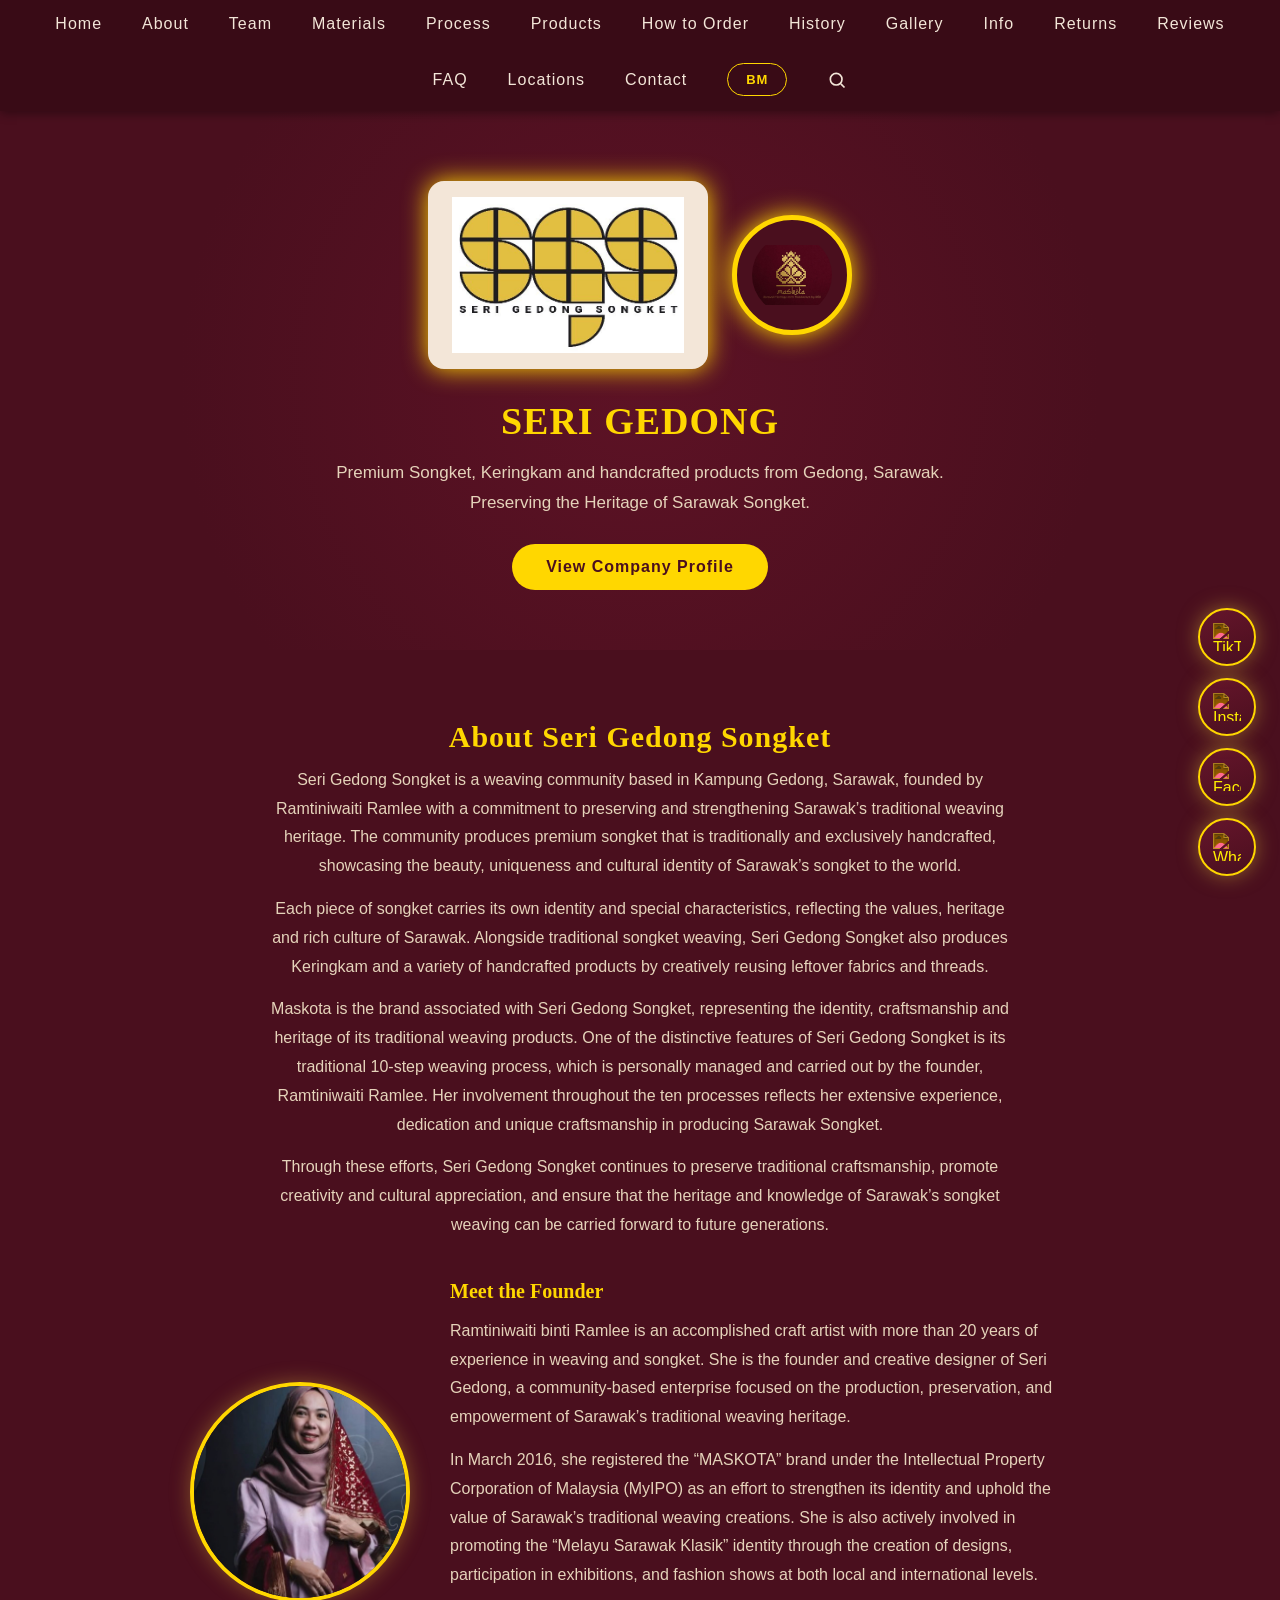
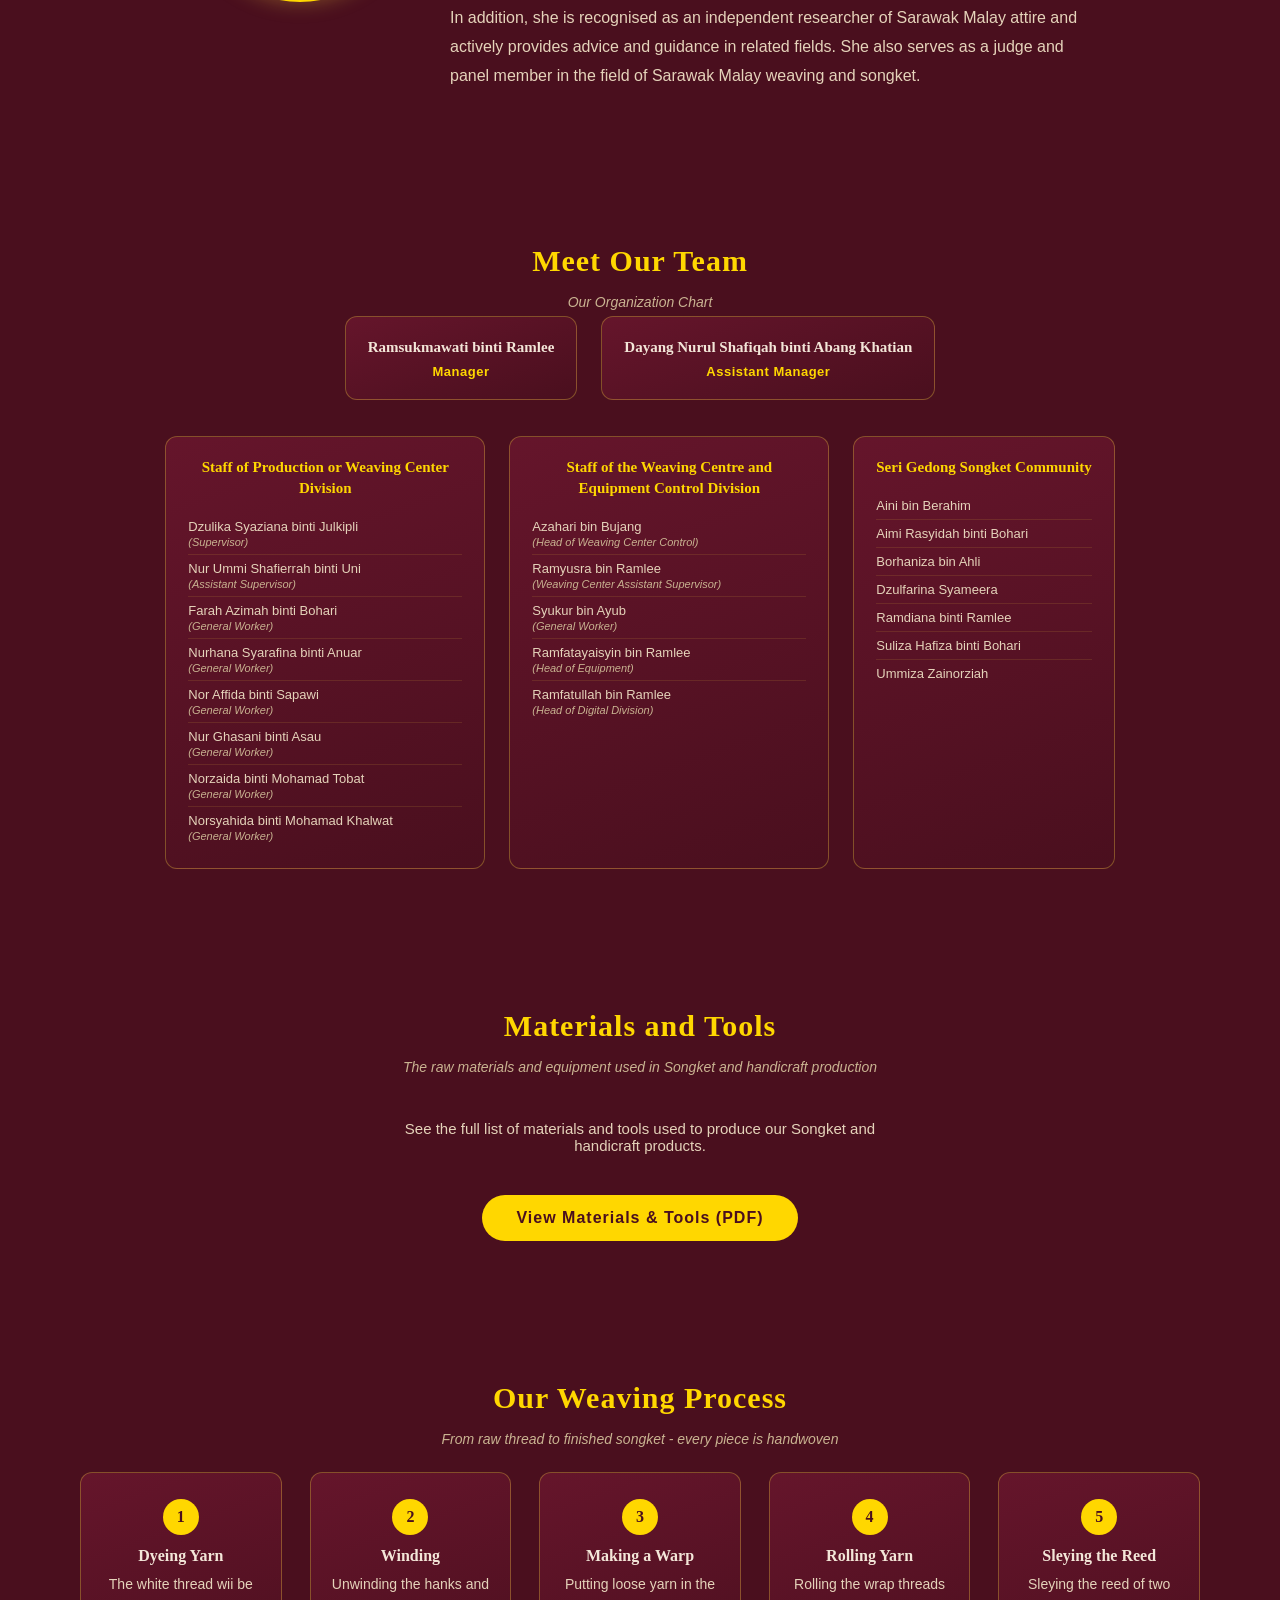
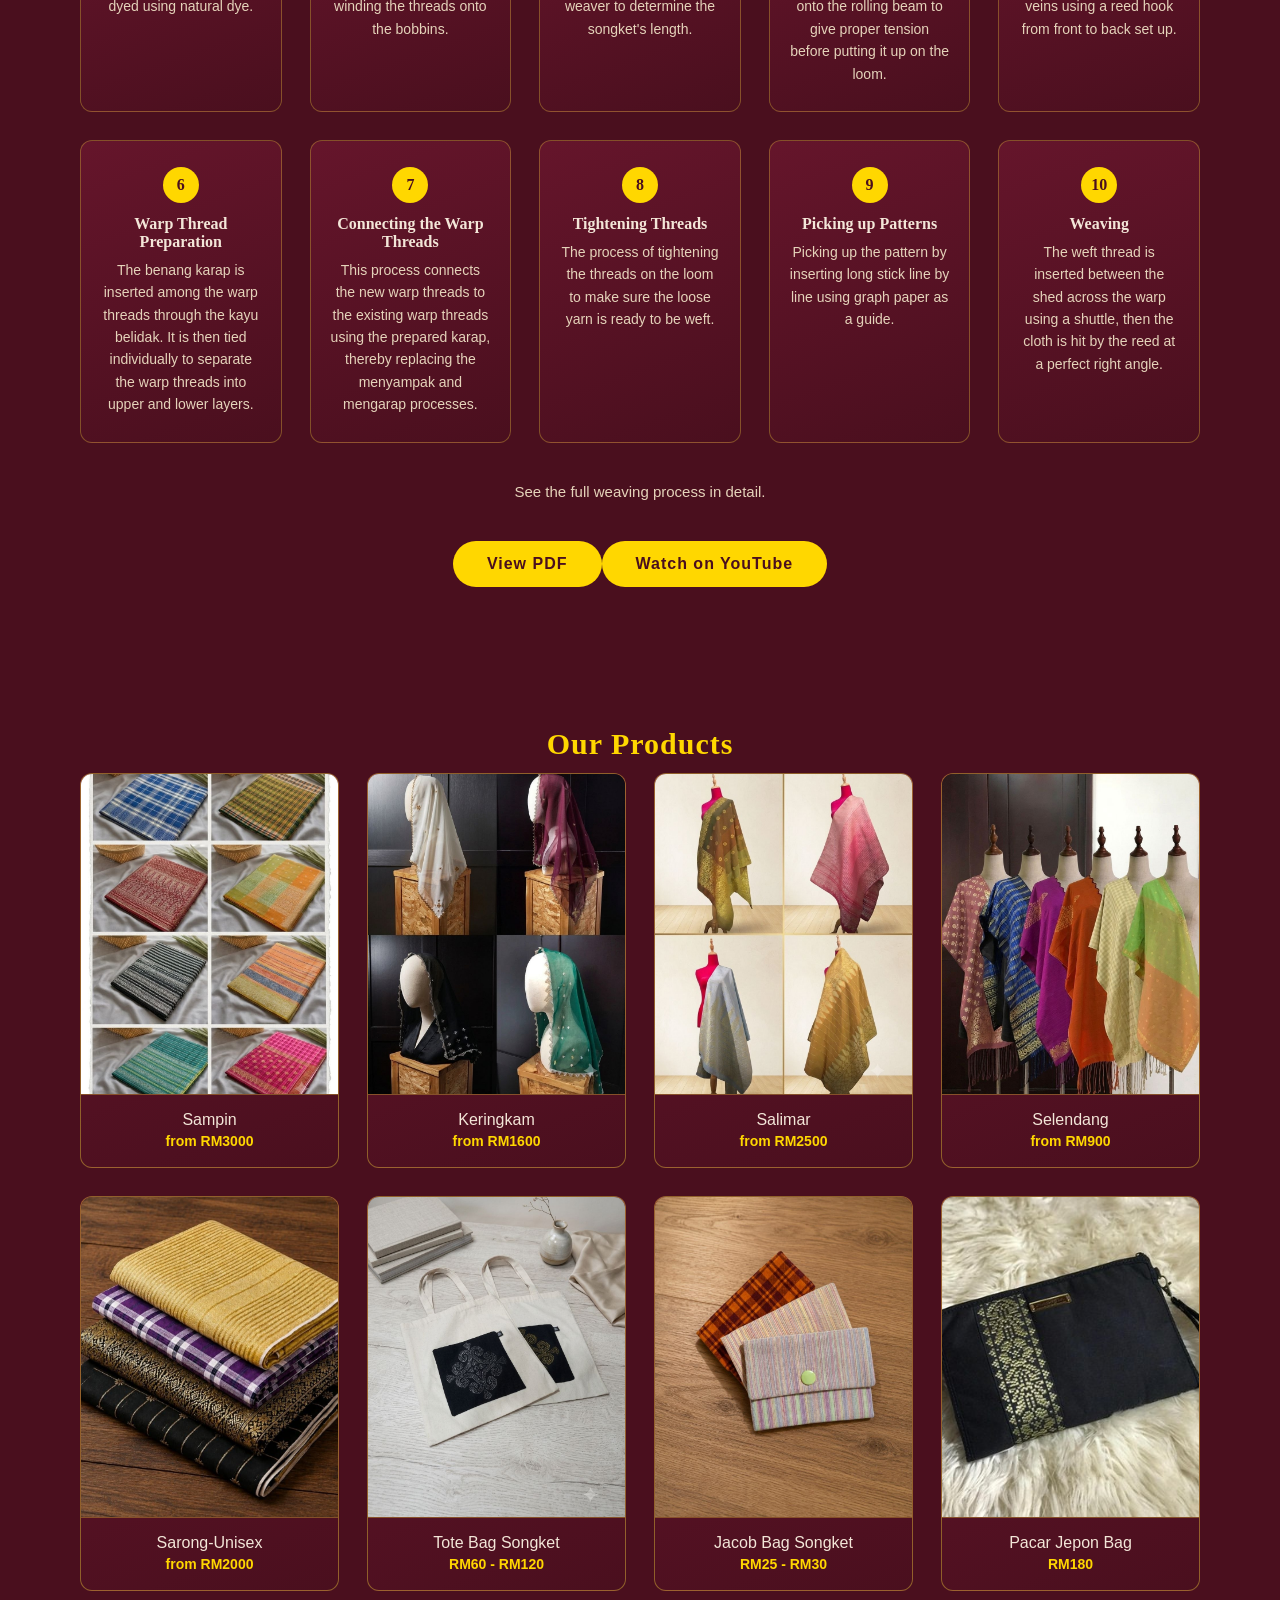
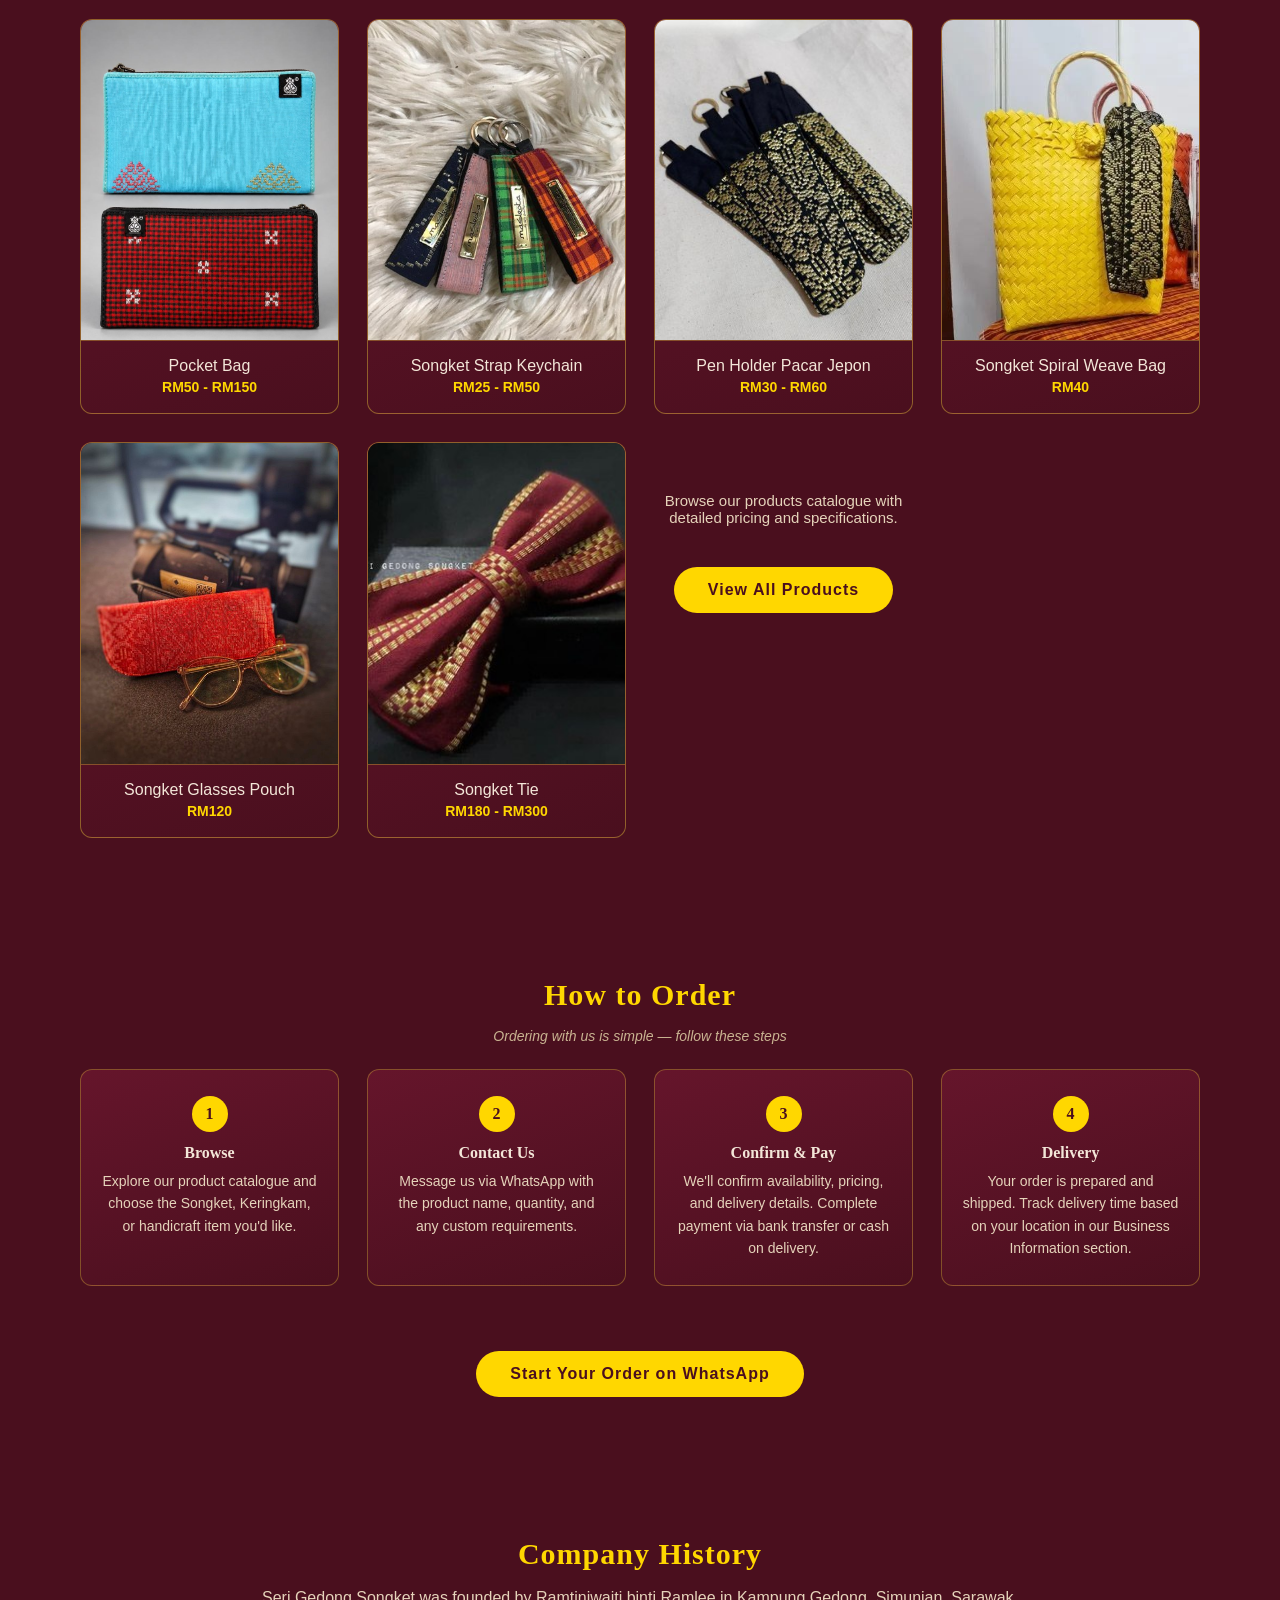
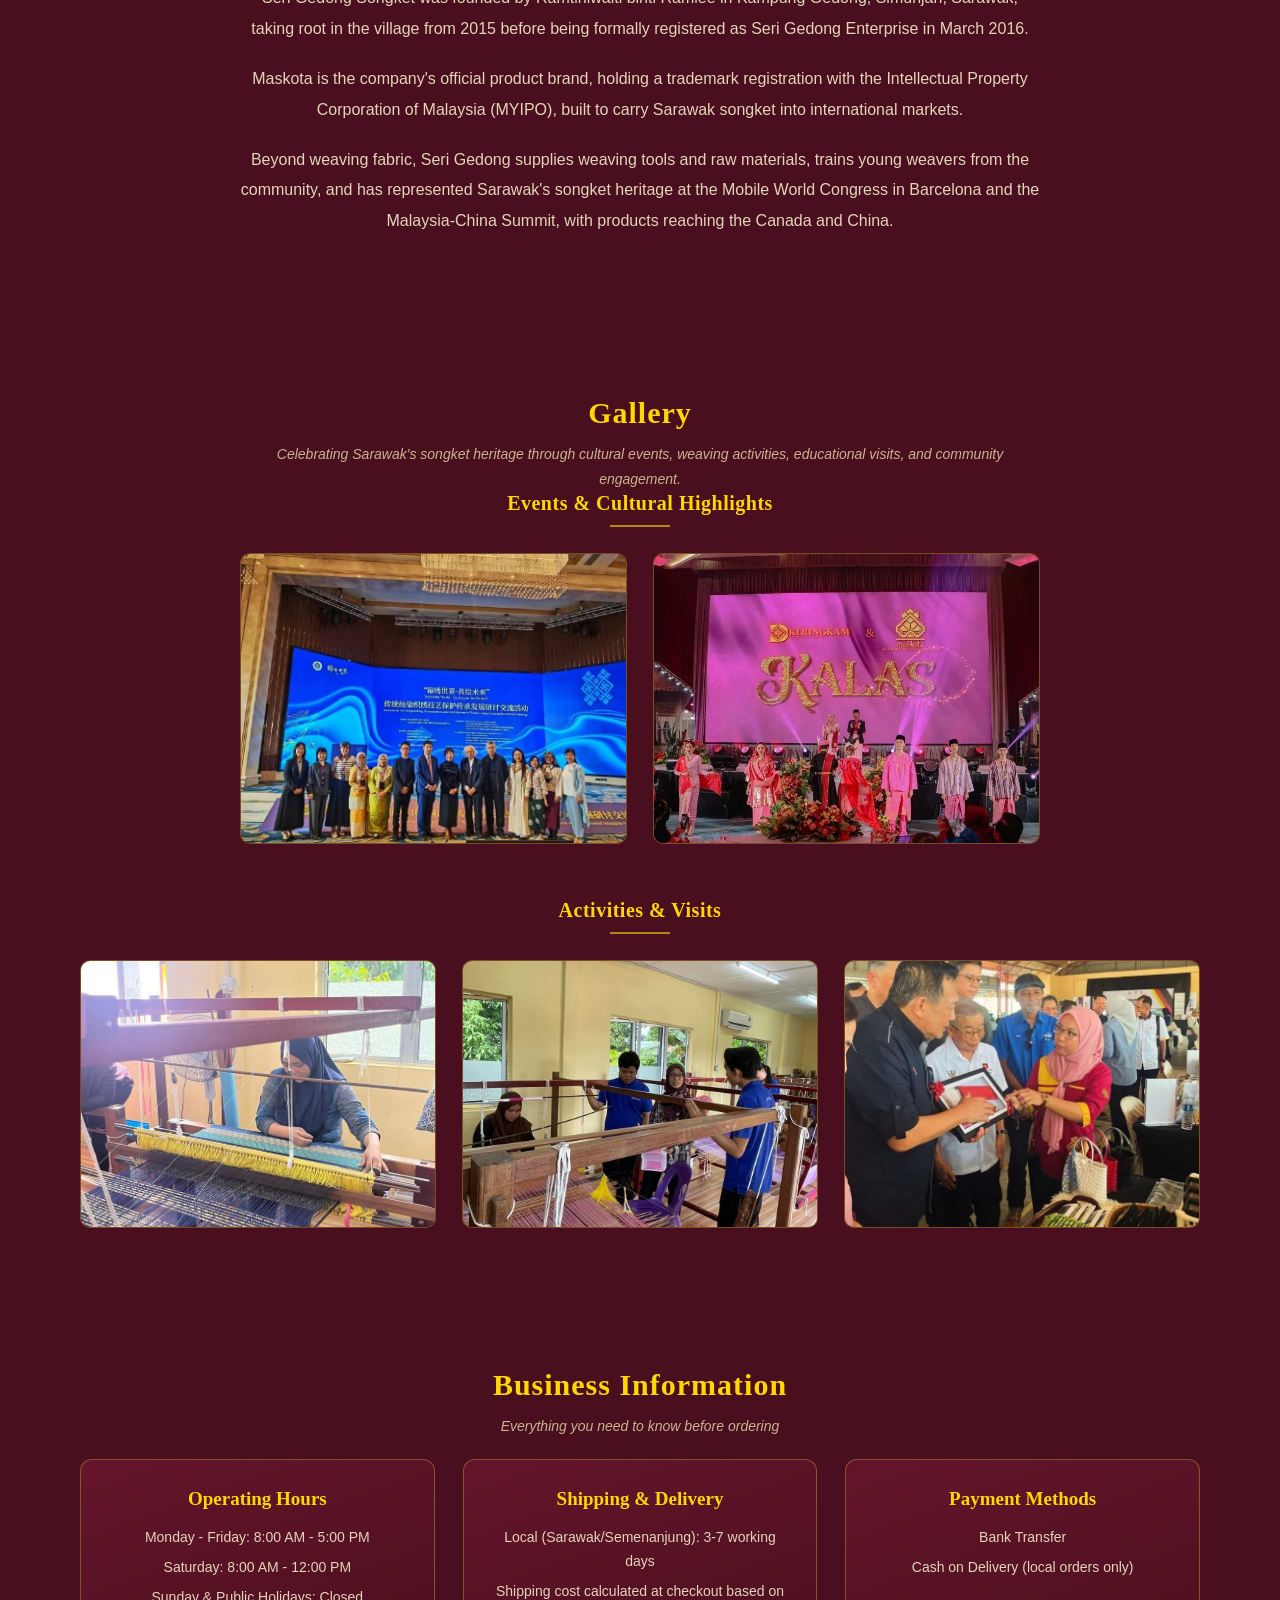
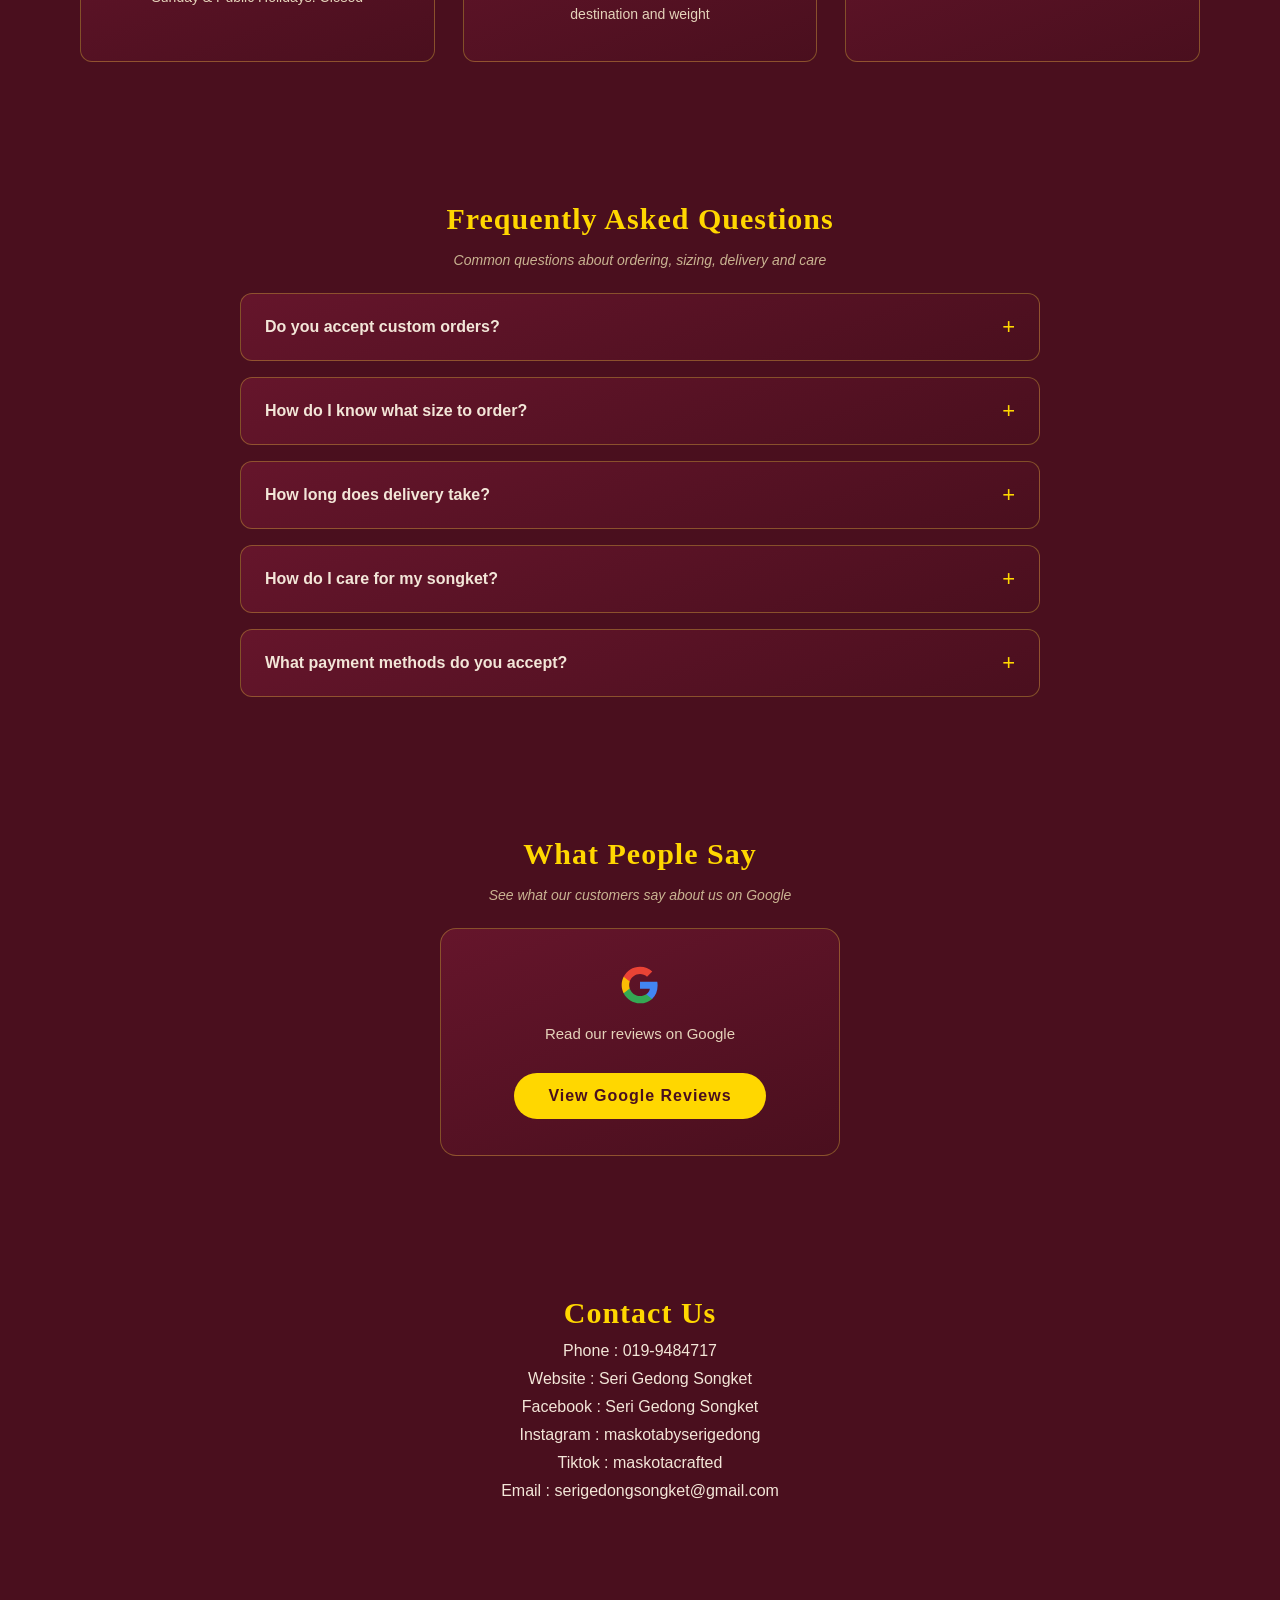
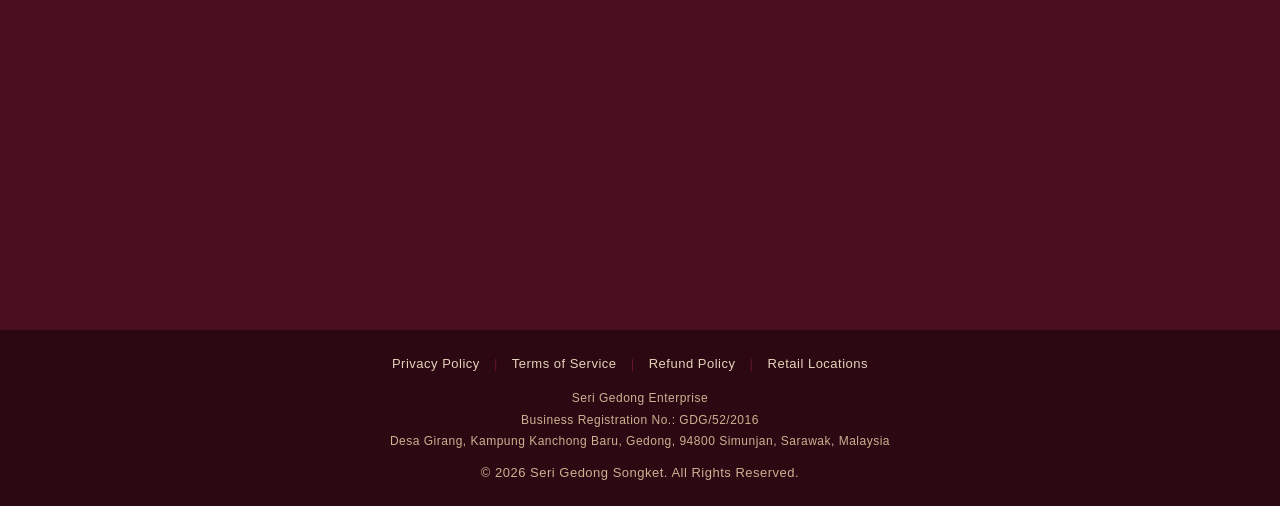
==== index.html @ a559df59 "Add files via upload" ====
<!DOCTYPE html>
<html lang="en">

<head>

     <!-- Google tag (gtag.js) -->
    <script async src="https://www.googletagmanager.com/gtag/js?id=G-VL9CVG8J4L"></script>
    <script>
        window.dataLayer = window.dataLayer || [];
        function gtag(){dataLayer.push(arguments);}
        gtag('js', new Date());

        gtag('config', 'G-VL9CVG8J4L');
    </script>

    <meta charset="UTF-8">
    <meta name="google-site-verification" content="GLkSRcqHpM80XVOqv3jq-mt1dPa5E8zROtcRRNGKAno" />
    <meta name="viewport" content="width=device-width, initial-scale=1.0">
    <title>SERI GEDONG</title>

    <meta name="description" content="SERI GEDONG - Premium handwoven Songket, Keringkam and traditional crafts from Kampung Gedong, Simunjan, Sarawak. Trademarked under Maskota, preserving Sarawak's weaving heritage since 2015.">

    <!-- Open Graph / Facebook, WhatsApp -->
    <meta property="og:type" content="website">
    <meta property="og:title" content="SERI GEDONG">
    <meta property="og:description" content="Premium handwoven Songket, Keringkam and traditional crafts from Kampung Gedong, Simunjan, Sarawak. Preserving the heritage of Sarawak Songket.">
    <meta property="og:image" content="https://YOUR-DOMAIN-HERE.com/gallery/maskota%20logo.jpg">
    <meta property="og:url" content="https://YOUR-DOMAIN-HERE.com">
    <meta property="og:site_name" content="Seri Gedong Songket">

    <!-- Twitter Card -->
    <meta name="twitter:card" content="summary_large_image">
    <meta name="twitter:title" content="SERI GEDONG">
    <meta name="twitter:description" content="Premium handwoven Songket, Keringkam and traditional crafts from Kampung Gedong, Simunjan, Sarawak.">
    <meta name="twitter:image" content="https://YOUR-DOMAIN-HERE.com/gallery/maskota%20logo.jpg">

    <link rel="icon" type="image/jpeg" href="gallery/maskota logo.jpg">

    <link rel="stylesheet" href="style.css">
</head>

<body>

    <!-- Navigation -->
    <nav>
        <button type="button" id="navToggle" class="nav-toggle" aria-label="Toggle menu">
            <span></span>
            <span></span>
            <span></span>
        </button>
        <ul id="navMenu">
            <li><a href="#home" data-en="Home" data-ms="Laman Utama">Home</a></li>
            <li><a href="#about" data-en="About" data-ms="Tentang Kami">About</a></li>
            <li><a href="#team" data-en="Team" data-ms="Pasukan">Team</a></li>
            <li><a href="#materials-tools" data-en="Materials" data-ms="Bahan">Materials</a></li>
            <li><a href="#process" data-en="Process" data-ms="Proses">Process</a></li>
            <li><a href="#products" data-en="Products" data-ms="Produk">Products</a></li>
            <li><a href="#how-to-order" data-en="How to Order" data-ms="Cara Membeli">How to Order</a></li>
            <li><a href="#history" data-en="History" data-ms="Sejarah">History</a></li>
            <li><a href="#gallery" data-en="Gallery" data-ms="Galeri">Gallery</a></li>
            <li><a href="#business-info" data-en="Info" data-ms="Maklumat">Info</a></li>
            <li><a href="refund-policy.html" data-en="Returns" data-ms="Pemulangan">Returns</a></li>
            <li><a href="#testimonials" data-en="Reviews" data-ms="Ulasan">Reviews</a></li>
            <li><a href="#faq" data-en="FAQ" data-ms="Soalan Lazim">FAQ</a></li>
            <li><a href="retail-locations.html" data-en="Locations" data-ms="Lokasi">Locations</a></li>
            <li><a href="#contact" data-en="Contact" data-ms="Hubungi">Contact</a></li>
            <li class="lang-toggle">
                <button type="button" id="langToggleBtn">BM</button>
            </li>
            <li class="nav-search">
                <input type="text" id="productSearch" class="nav-search-input" placeholder="Search products..." aria-label="Search products">
                <button type="button" id="productSearchToggle" aria-label="Toggle search">
                    <svg xmlns="http://www.w3.org/2000/svg" viewBox="0 0 24 24" width="20" height="20" fill="none" stroke="currentColor" stroke-width="2"><circle cx="11" cy="11" r="7"></circle><line x1="21" y1="21" x2="16.65" y2="16.65"></line></svg>
                </button>
            </li>
        </ul>
    </nav>

    <!-- Hero -->
    <section id="home">

        <div class="hero-logos">
            <img src="Seri Gedong Songket logo.jpg"
                 class="hero-logo-main"
                 alt="Seri Gedong Songket Logo">

            <img src="maskota logo.jpg"
                 class="hero-logo-small"
                 alt="Maskota Logo">
        </div>

        <div class="hero-text">

            <h2 data-en="SERI GEDONG" data-ms="SERI GEDONG">SERI GEDONG</h2>

            <p id="heroText"
               data-en="Premium Songket, Keringkam and handcrafted products from Gedong, Sarawak. Preserving the Heritage of Sarawak Songket."
               data-ms="Songket, Keringkam dan produk buatan tangan premium dari Gedong, Sarawak. Memelihara Warisan Songket Sarawak.">
                Premium Songket, Keringkam and handcrafted products from Gedong, Sarawak
                Preserving the Heritage of Sarawak Songket
            </p>

            <a href="https://drive.google.com/file/d/1niEn0xkgPegExD3aJ1f1DiamkbjIKv0z/view?usp=sharing" target="_blank">
            <button data-en="View Company Profile" data-ms="Lihat Profil Syarikat">View Company Profile</button>
            </a>

        </div>

    </section>

    <!-- About -->
    <section id="about">

        <h2 data-en="About Seri Gedong Songket" data-ms="Tentang Seri Gedong Songket">About Seri Gedong Songket</h2>

        <p data-en="Seri Gedong Songket is a weaving community based in Kampung Gedong, Sarawak, founded by Ramtiniwaiti Ramlee with a commitment to preserving and strengthening Sarawak’s traditional weaving heritage. The community produces premium songket that is traditionally and exclusively handcrafted, showcasing the beauty, uniqueness and cultural identity of Sarawak’s songket to the world." data-ms="Seri Gedong Songket merupakan sebuah komuniti tenunan yang berpusat di Kampung Gedong, Sarawak, yang diasaskan oleh Ramtiniwaiti Ramlee dengan komitmen untuk memelihara dan memperkukuh warisan tenunan tradisional Sarawak. Komuniti ini menghasilkan songket berkualiti tinggi yang ditenun secara tradisional dan eksklusif dengan tangan, di samping memperkenalkan keindahan, keunikan serta identiti budaya songket Sarawak kepada dunia.">
            Seri Gedong Songket is a weaving community based in Kampung Gedong, Sarawak, founded by Ramtiniwaiti Ramlee with a commitment to preserving and strengthening Sarawak’s traditional weaving heritage. The community produces premium songket that is traditionally and exclusively handcrafted, showcasing the beauty, uniqueness and cultural identity of Sarawak’s songket to the world.
        </p>

        <p data-en="Each piece of songket carries its own identity and special characteristics, reflecting the values, heritage and rich culture of Sarawak. Alongside traditional songket weaving, Seri Gedong Songket also produces Keringkam and a variety of handcrafted products by creatively reusing leftover fabrics and threads." data-ms="Setiap helaian songket mempunyai identiti dan ciri-ciri istimewa yang tersendiri, mencerminkan nilai, warisan dan kekayaan budaya Sarawak. Selain menghasilkan songket secara tradisional, Seri Gedong Songket turut menghasilkan Keringkam serta pelbagai produk kraftangan dengan menggunakan semula lebihan kain dan benang secara kreatif.">
            Each piece of songket carries its own identity and special characteristics, reflecting the values, heritage and rich culture of Sarawak. Alongside traditional songket weaving, Seri Gedong Songket also produces Keringkam and a variety of handcrafted products by creatively reusing leftover fabrics and threads.

        <p data-en="Maskota is the brand associated with Seri Gedong Songket, representing the identity, craftsmanship and heritage of its traditional weaving products. One of the distinctive features of Seri Gedong Songket is its traditional 10-step weaving process, which is personally managed and carried out by the founder, Ramtiniwaiti Ramlee. Her involvement throughout the ten processes reflects her extensive experience, dedication and unique craftsmanship in producing Sarawak Songket." data-ms="Maskota merupakan jenama yang dikaitkan dengan Seri Gedong Songket, yang melambangkan identiti, ketukangan dan warisan produk tenunan tradisionalnya. Salah satu keistimewaan Seri Gedong Songket ialah proses penghasilan songket melalui 10 langkah tradisional, yang dikendalikan dan dilakukan sendiri oleh pengasas, Ramtiniwaiti Ramlee. Penglibatan beliau dalam keseluruhan sepuluh proses tersebut mencerminkan pengalaman, dedikasi serta kemahiran unik beliau dalam menghasilkan songket Sarawak.">
            Maskota is the brand associated with Seri Gedong Songket, representing the identity, craftsmanship and heritage of its traditional weaving products. One of the distinctive features of Seri Gedong Songket is its traditional 10-step weaving process, which is personally managed and carried out by the founder, Ramtiniwaiti Ramlee. Her involvement throughout the ten processes reflects her extensive experience, dedication and unique craftsmanship in producing Sarawak Songket.

        <p data-en="Through these efforts, Seri Gedong Songket continues to preserve traditional craftsmanship, promote creativity and cultural appreciation, and ensure that the heritage and knowledge of Sarawak’s songket weaving can be carried forward to future generations." data-ms="Melalui usaha ini, Seri Gedong Songket terus memelihara seni ketukangan tradisional, menggalakkan kreativiti dan penghargaan terhadap budaya, serta memastikan warisan dan pengetahuan dalam seni tenunan songket Sarawak dapat diteruskan kepada generasi akan datang.">
            Through these efforts, Seri Gedong Songket continues to preserve traditional craftsmanship, promote creativity and cultural appreciation, and ensure that the heritage and knowledge of Sarawak’s songket weaving can be carried forward to future generations.

        <div class="about-owner">

            <img src="owner.jpg" alt="Ramtiniwaiti binti Ramlee, Founder" class="owner-photo">

            <div class="owner-bio">
                <h3 data-en="Meet the Founder" data-ms="Kenali Pengasas">Meet the Founder</h3>
                <p data-en="Ramtiniwaiti binti Ramlee is an accomplished craft artist with more than 20 years of experience in weaving and songket. She is the founder and creative designer of Seri Gedong, a community-based enterprise focused on the production, preservation, and empowerment of Sarawak’s traditional weaving heritage." data-ms="Ramtiniwaiti binti Ramlee merupakan seorang penggiat seni yang berpengalaman lebih daripada 20 tahun dalam bidang tenunan dan songket. Beliau ialah pengasas dan pereka kreatif Seri Gedong, sebuah perusahaan berasaskan komuniti yang memberi tumpuan kepada penghasilan, pemeliharaan dan pemerkasaan warisan tenunan tradisional Sarawak.">
                    Ramtiniwaiti binti Ramlee is an accomplished craft artist with more than 20 years of experience in weaving and songket. She is the founder and creative designer of Seri Gedong, a community-based enterprise focused on the production, preservation, and empowerment of Sarawak’s traditional weaving heritage.

                </p>
                <p data-en="In March 2016, she registered the “MASKOTA” brand under the Intellectual Property Corporation of Malaysia (MyIPO) as an effort to strengthen its identity and uphold the value of Sarawak’s traditional weaving creations. She is also actively involved in promoting the “Melayu Sarawak Klasik” identity through the creation of designs, participation in exhibitions, and fashion shows at both local and international levels." data-ms="Pada Mac 2016, beliau mendaftarkan jenama “MASKOTA” di bawah Perbadanan Harta Intelek Malaysia (MyIPO) sebagai usaha untuk memperkukuh identiti serta memartabatkan hasil karya tenunan tradisional Sarawak. Beliau turut aktif memperkenalkan identiti “Melayu Sarawak Klasik” melalui penghasilan rekaan, penyertaan dalam pameran serta pertunjukan fesyen di peringkat tempatan dan antarabangsa.">
                    In March 2016, she registered the “MASKOTA” brand under the Intellectual Property Corporation of Malaysia (MyIPO) as an effort to strengthen its identity and uphold the value of Sarawak’s traditional weaving creations. She is also actively involved in promoting the “Melayu Sarawak Klasik” identity through the creation of designs, participation in exhibitions, and fashion shows at both local and international levels.

                </p>
                <p data-en="In addition, she is recognised as an independent researcher of Sarawak Malay attire and actively provides advice and guidance in related fields. She also serves as a judge and panel member in the field of Sarawak Malay weaving and songket." data-ms="Selain itu, beliau dikenali sebagai pengkaji bebas busana Melayu Sarawak serta aktif memberikan khidmat nasihat dan bimbingan dalam bidang berkaitan. Beliau juga berperanan sebagai juri dan panel dalam bidang tenunan dan songket Melayu Sarawak.">
                    In addition, she is recognised as an independent researcher of Sarawak Malay attire and actively provides advice and guidance in related fields. She also serves as a judge and panel member in the field of Sarawak Malay weaving and songket.
                </p>
            </div>

        </div>

    </section>

    <!-- Team -->
    <section id="team">

        <h2 data-en="Meet Our Team" data-ms="Kenali Pasukan Kami">Meet Our Team</h2>
        <p class="section-hint" data-en="Our Organization Chart" data-ms="Carta organisasi kami">Our Organization Chart</p>

        <div class="org-chart">

            <!-- Manager & Assistant Manager -->
            <div class="org-level org-level-1">
                <div class="org-card">
                    <h3>Ramsukmawati binti Ramlee</h3>
                    <p class="org-role" data-en="Manager" data-ms="Pengurus">Manager</p>
                </div>
                <div class="org-card">
                    <h3>Dayang Nurul Shafiqah binti Abang Khatian</h3>
                    <p class="org-role" data-en="Assistant Manager" data-ms="Penolong Pengurus">Assistant Manager</p>
                </div>
            </div>

            <!-- Departments -->
            <div class="org-level org-level-2">

                <div class="org-card org-dept">
                    <h3 data-en="Staff of Production or Weaving Center Division" data-ms="Staf Bahagian Pusat Pengeluaran atau Tenunan">Staff of Production or Weaving Center Division</h3>
                    <ul class="org-staff-list">
                        <li>Dzulika Syaziana binti Julkipli <span data-en="(Supervisor)" data-ms="(Penyelia)">(Supervisor)</span></li>
                        <li>Nur Ummi Shafierrah binti Uni <span data-en="(Assistant Supervisor)" data-ms="(Penolong Penyelia)">(Assistant Supervisor)</span></li>
                        <li>Farah Azimah binti Bohari <span data-en="(General Worker)" data-ms="(Pekerja Am)">(General Worker)</span></li>
                        <li>Nurhana Syarafina binti Anuar <span data-en="(General Worker)" data-ms="(Pekerja Am)">(General Worker)</span></li>
                        <li>Nor Affida binti Sapawi <span data-en="(General Worker)" data-ms="(Pekerja Am)">(General Worker)</span></li>
                        <li>Nur Ghasani binti Asau <span data-en="(General Worker)" data-ms="(Pekerja Am)">(General Worker)</span></li>
                        <li>Norzaida binti Mohamad Tobat <span data-en="(General Worker)" data-ms="(Pekerja Am)">(General Worker)</span></li>
                        <li>Norsyahida binti Mohamad Khalwat <span data-en="(General Worker)" data-ms="(Pekerja Am)">(General Worker)</span></li>
                    </ul>
                </div>

                <div class="org-card org-dept">
                    <h3 data-en="Staff of the Weaving Centre and Equipment Control Division" data-ms="Staf Bahagian Kawalan Pusat Tenun dan Peralatan">Staff of the Weaving Centre and Equipment Control Division</h3>
                    <ul class="org-staff-list">
                        <li>Azahari bin Bujang <span data-en="(Head of Weaving Center Control)" data-ms="(Ketua Kawalan Pusat Tenun)">(Head of Weaving Center Control)</span></li>
                        <li>Ramyusra bin Ramlee <span data-en="(Weaving Center Assistant Supervisor)" data-ms="(Penolong Kawalan Pusat Tenun)">(Weaving Center Assistant Supervisor)</span></li>
                        <li>Syukur bin Ayub <span data-en="(General Worker)" data-ms="(Pekerja Am)">(General Worker)</span></li>
                        <li>Ramfatayaisyin bin Ramlee <span data-en="(Head of Equipment)" data-ms="(Ketua Peralatan)">(Head of Equipment)</span></li>
                        <li>Ramfatullah bin Ramlee <span data-en="(Head of Digital Division)" data-ms="(Ketua Bahagian Digital)">(Head of Digital Division)</span></li>
                    </ul>
                </div>

                <div class="org-card org-dept">
                    <h3 data-en="Seri Gedong Songket Community" data-ms="Komuniti Seri Gedong Songket">Seri Gedong Songket Community</h3>
                    <ul class="org-staff-list">
                        <li>Aini bin Berahim</li>
                        <li>Aimi Rasyidah binti Bohari</li>
                        <li>Borhaniza bin Ahli</li>
                        <li>Dzulfarina Syameera</li>
                        <li>Ramdiana binti Ramlee</li>
                        <li>Suliza Hafiza binti Bohari</li>
                        <li>Ummiza Zainorziah</li>
                    </ul>
                </div>

            </div>

        </div>

    </section>

    <!-- Materials & Tools -->
    <section id="materials-tools">

        <h2 data-en="Materials and Tools" data-ms="Bahan dan Peralatan">Materials and Tools</h2>
        <p class="section-hint" data-en="The raw materials and equipment used in Songket and handicraft production" data-ms="Bahan mentah dan peralatan yang digunakan dalam pengeluaran Songket dan kraf tangan">The raw materials and equipment used in Songket and handicraft production</p>

        <div class="process-cta">
            <p data-en="See the full list of materials and tools used to produce our Songket and handicraft products." data-ms="Lihat senarai penuh bahan dan peralatan yang digunakan untuk menghasilkan produk Songket dan kraf tangan kami.">See the full list of materials and tools used to produce our Songket and handicraft products.</p>
            <a href="https://drive.google.com/file/d/19LNQOosZx1pHfhPtKux7izChhNzxaxYc/view?usp=sharing" target="_blank">
                <button data-en="View Materials &amp; Tools (PDF)" data-ms="Lihat Bahan &amp; Peralatan (PDF)">View Materials &amp; Tools (PDF)</button>
            </a>
        </div>

    </section>

    <!-- Process -->
    <section id="process">

        <h2 data-en="Our Weaving Process" data-ms="Proses Tenunan Kami">Our Weaving Process</h2>
        <p class="section-hint" data-en="From raw thread to finished songket - every piece is handwoven" data-ms="Dari benang mentah hingga songket siap - setiap helai ditenun dengan tangan">From raw thread to finished songket - every piece is handwoven</p>

        <div class="process-grid">

            <div class="process-step">
                <span class="step-number">1</span>
                <h3 data-en="Dyeing Yarn" data-ms="Pewarnaan Benang">Dyeing Yarn</h3>
                <p data-en="The white thread wii be dyed using natural dye." data-ms="Pewarna semula jadi dipilih dan digunakan mengikut keperluan reka bentuk songket.">The white thread wii be dyed using natural dye.</p>
            </div>

            <div class="process-step">
                <span class="step-number">2</span>
                <h3 data-en="Winding" data-ms="Menerai">Winding</h3>
                <p data-en="Unwinding the hanks and winding the threads onto the bobbins." data-ms="Benang dilerai ke dalam peletin bagi memudahkan proses menganik seterusnya.">Unwinding the hanks and winding the threads onto the bobbins.</p>
            </div>

            <div class="process-step">
                <span class="step-number">3</span>
                <h3 data-en="Making a Warp" data-ms="Menganik">Making a Warp</h3>
                <p data-en="Putting loose yarn in the weaver to determine the songket's length." data-ms="Benang disusun satu persatu untuk menentukan panjang dan lebar kain, serta susunan warna mengikut spesifikasi pelanggan.">Putting loose yarn in the weaver to determine the songket's length.</p>
            </div>

            <div class="process-step">
                <span class="step-number">4</span>
                <h3 data-en="Rolling Yarn" data-ms="Menggulung">Rolling Yarn</h3>
                <p data-en="Rolling the wrap threads onto the rolling beam to give proper tension before putting it up on the loom." data-ms="Selepas proses menganik, benang disusun pada papan loseng mengikut lebar kain yang telah ditetapkan dan kemudian digulung pada papan tersebut.">Rolling the wrap threads onto the rolling beam to give proper tension before putting it up on the loom.</p>
            </div>

            <div class="process-step">
                <span class="step-number">5</span>
                <h3 data-en="Sleying the Reed" data-ms="Menyampak">Sleying the Reed</h3>
                <p data-en="Sleying the reed of two veins using a reed hook from front to back set up." data-ms="Benang dimasukkan satu persatu melalui gigi sikat, atau mata suri.">Sleying the reed of two veins using a reed hook from front to back set up.</p>
            </div>

            <div class="process-step">
                <span class="step-number">6</span>
                <h3 data-en="Warp Thread Preparation" data-ms="Mengarap">Warp Thread Preparation</h3>
                <p data-en="The benang karap is inserted among the warp threads through the kayu belidak. It is then tied individually to separate the warp threads into upper and lower layers." data-ms="Benang karap dimasukkan di antara benang loseng melalui kayu belidak. Kemudian, benang tersebut diikat satu persatu untuk membahagikan benang loseng kepada lapisan atas dan bawah.">The benang karap is inserted among the warp threads through the kayu belidak. It is then tied individually to separate the warp threads into upper and lower layers.</p>
            </div>

             <div class="process-step">
                <span class="step-number">7</span>
                <h3 data-en="Connecting the Warp Threads" data-ms="Menghubung">Connecting the Warp Threads</h3>
                <p data-en="This process connects the new warp threads to the existing warp threads using the prepared karap, thereby replacing the menyampak and mengarap processes." data-ms="Proses ini menyambungkan benang loseng baharu dengan benang loseng sedia ada menggunakan karap yang telah disediakan, sekali gus menggantikan proses menyampak dan mengarap.">This process connects the new warp threads to the existing warp threads using the prepared karap, thereby replacing the menyampak and mengarap processes.</p>
            </div>

            <div class="process-step">
                <span class="step-number">8</span>
                <h3 data-en="Tightening Threads" data-ms="Meneguh">Tightening Threads</h3>
                <p data-en="The process of tightening the threads on the loom to make sure the loose yarn is ready to be weft." data-ms="Proses menegangkan benang pada alat tenun bagi memastikan benang yang longgar bersedia untuk ditenun sebagai benang pakan.">The process of tightening the threads on the loom to make sure the loose yarn is ready to be weft.</p>
            </div>

            <div class="process-step">
                <span class="step-number">9</span>
                <h3 data-en="Picking up Patterns" data-ms="Menyongket">Picking up Patterns</h3>
                <p data-en="Picking up the pattern by inserting long stick line by line using graph paper as a guide." data-ms="Corak atau motif dihasilkan pada benang loseng berdasarkan reka bentuk motif yang ditunjukkan pada kertas graf dan corak yang telah ditetapkan.">Picking up the pattern by inserting long stick line by line using graph paper as a guide.</p>
            </div>

            <div class="process-step">
                <span class="step-number">10</span>
                <h3 data-en="Weaving" data-ms="Menenun">Weaving</h3>
                <p data-en="The weft thread is inserted between the shed across the warp using a shuttle, then the cloth is hit by the reed at a perfect right angle." data-ms="Pada peringkat akhir, benang pakan dimasukkan di antara benang loseng bahagian atas dan bawah yang tergantung pada rumah tenun. Benang kemudiannya ditenun secara sistematik sehingga menghasilkan sehelai kain yang siap.">The weft thread is inserted between the shed across the warp using a shuttle, then the cloth is hit by the reed at a perfect right angle.</p>
            </div>

        </div>

        <div class="process-cta">
            <p data-en="See the full weaving process in detail." data-ms="Lihat proses tenunan penuh secara terperinci.">See the full weaving process in detail.</p>
            <a href="https://drive.google.com/file/d/1kxzA8ZG-2BZPty1llX3kN4VAuc_CFTAe/view?usp=sharing" target="_blank">
                <button data-en="View PDF" data-ms="Lihat PDF">View PDF</button>
            <a href="https://youtu.be/ydqrUA-oO4w?si=eV9ct7MGX4PtTBW7" target="_blank">
                <button data-en="Watch on YouTube" data-ms="Tonton di YouTube">Watch on YouTube</button>
            </a>
        </div>

    </section>      <!-- closes #process -->

    <!-- Products -->
    <section id="products">

        <h2 data-en="Our Products" data-ms="Produk Kami">Our Products</h2>

        <div class="product-grid" id="productGrid">

            <div class="card"
                 data-name="Sampin"
                 data-images="Sampin.jpg">
                <img src="Sampin.jpg" alt="Sampin">
                <h3>Sampin</h3>
                <p class="price" data-en="from RM3000" data-ms="bermula dari RM3000">from RM3000</p>
            </div>

            <div class="card"
                 data-name="Keringkam"
                 data-images="Keringkam.jpg">
                <img src="Keringkam.jpg" alt="Keringkam">
                <h3>Keringkam</h3>
                <p class="price" data-en="from RM1600" data-ms="bermula dari RM1600">from RM1600</P>
            </div>

            <div class="card"
                 data-name="Salimar"
                 data-images="Salimar.jpg">
                <img src="Salimar.jpg" alt="Salimar">
                <h3>Salimar</h3>
                <p class="price" data-en="from RM2500" data-ms="bermula dari RM2500">from RM2500</P>
            </div>
            
            <div class="card"
                 data-name="Selendang"
                 data-images="Selendang.jpg">
                <img src="Selendang.jpg" alt="Selendang">
                <h3>Selendang</h3>
                <p class="price" data-en="from RM900" data-ms="bermula dari RM900">from RM900</P>
            </div>

            <div class="card"
                 data-name="Sarong"
                 data-images="Sarong-Unisex.jpg">
                <img src="Sarong-Unisex.jpg" alt="Sarong">
                <h3>Sarong-Unisex</h3>
                <p class="price" data-en="from RM2000" data-ms="bermula dari RM2000">from RM2000</p>
            </div>

            <div class="card"
                 data-name="Tote Bag Songket"
                 data-images="Tote Bag Songket.jpg">
                <img src="Tote Bag Songket.jpg" alt="Tote Bag Songket">
                <h3>Tote Bag Songket</h3>
                <p class="price">RM60 - RM120</p>
            </div>

            <div class="card"
                 data-name="Jacob Bag Songket"
                 data-images="Jacob Bag Songket.jpg">
                <img src="Jacob Bag Songket.jpg" alt="Jacob Bag Songket">
                <h3>Jacob Bag Songket</h3>
                <p class="price">RM25 - RM30</p>
            </div>

            <div class="card"
                 data-name="Pacar Jepon Bag"
                 data-images="Pacar Jepon Bag.jpg">
                <img src="Pacar Jepon Bag.jpg" alt="Pacar Jepon Bag">
                <h3>Pacar Jepon Bag</h3>
                <p class="price">RM180</p>
            </div>

            <div class="card"
                 data-name="Pocket Bag"
                 data-images="Pocket Bag.jpg">
                <img src="Pocket Bag.jpg" alt="Pocket Bag">
                <h3>Pocket Bag</h3>
                <p class="price">RM50 - RM150</p>
            </div>

            <div class="card"
                 data-name="Songket Strap Keychain"
                 data-images="Songket Strap Keychain.jpg">
                <img src="Songket Strap Keychain.jpg" alt="Songket Strap Keychain">
                <h3>Songket Strap Keychain</h3>
                <p class="price">RM25 - RM50</p>
            </div>

            <div class="card"
                 data-name="Pen Holder Pacar Jepon"
                 data-images="Pen Holder Pacar Jepon.jpg">
                <img src="Pen Holder Pacar Jepon.jpg" alt="Pen Holder Pacar Jepon">
                <h3>Pen Holder Pacar Jepon</h3>
                <p class="price">RM30 - RM60</p>
            </div>

            <div class="card"
                 data-name="Songket Spiral Weave Bag"
                 data-images="Songket Spiral Weave Bag.jpg">
                <img src="Songket Spiral Weave Bag.jpg" alt="Songket Spiral Weave Bag">
                <h3>Songket Spiral Weave Bag</h3>
                <p class="price">RM40</p>
            </div>

            <div class="card"
                 data-name="Songket Glasses Pouch"
                 data-images="Songket Glasses Pouch.jpg">
                <img src="Songket Glasses Pouch.jpg" alt="Songket Glasses Pouch">
                <h3>Songket Glasses Pouch</h3>
                <p class="price">RM120</p>
            </div>

            <div class="card"
                 data-name="Songket Tie"
                 data-images="Songket Tie.jpg">
                <img src="Songket Tie.jpg" alt="Songket Tie">
                <h3>Songket Tie</h3>
                <p class="price">RM180 - RM300</p>
            </div>

            <div class="products-cta">
            <p data-en="Browse our products catalogue with detailed pricing and specifications." data-ms="Layari katalog produk kami dengan harga dan spesifikasi terperinci.">Browse our products catalogue with detailed pricing and specifications.</p>
            <a href="https://drive.google.com/file/d/1WNWjylpnF20VfLo2tgYD-zkfQQKI5z2u/view?usp=drivesdk" target="_blank">
                <button data-en="View All Products" data-ms="Lihat Semua Produk">View All Products</button>
            </a>
        </div>

    </section>

    <!-- How to Order -->
    <section id="how-to-order">

        <h2 data-en="How to Order" data-ms="Cara Membeli">How to Order</h2>
        <p class="section-hint" data-en="Ordering with us is simple — follow these steps" data-ms="Membeli dengan kami adalah mudah — ikut langkah berikut">Ordering with us is simple — follow these steps</p>

        <div class="order-steps">

            <div class="order-step">
                <span class="order-step-number">1</span>
                <h3 data-en="Browse" data-ms="Layari">Browse</h3>
                <p data-en="Explore our product catalogue and choose the Songket, Keringkam, or handicraft item you'd like." data-ms="Terokai katalog produk kami dan pilih Songket, Keringkam, atau item kraf tangan yang anda gemari.">Explore our product catalogue and choose the Songket, Keringkam, or handicraft item you'd like.</p>
            </div>

            <div class="order-step">
                <span class="order-step-number">2</span>
                <h3 data-en="Contact Us" data-ms="Hubungi Kami">Contact Us</h3>
                <p data-en="Message us via WhatsApp with the product name, quantity, and any custom requirements." data-ms="Hantar mesej kepada kami melalui WhatsApp dengan nama produk, kuantiti, dan sebarang keperluan khas.">Message us via WhatsApp with the product name, quantity, and any custom requirements.</p>
            </div>

            <div class="order-step">
                <span class="order-step-number">3</span>
                <h3 data-en="Confirm &amp; Pay" data-ms="Sahkan &amp; Bayar">Confirm &amp; Pay</h3>
                <p data-en="We'll confirm availability, pricing, and delivery details. Complete payment via bank transfer or cash on delivery." data-ms="Kami akan mengesahkan ketersediaan, harga, dan butiran penghantaran. Lengkapkan pembayaran melalui pindahan bank atau bayaran tunai semasa penghantaran.">We'll confirm availability, pricing, and delivery details. Complete payment via bank transfer or cash on delivery.</p>
            </div>

            <div class="order-step">
                <span class="order-step-number">4</span>
                <h3 data-en="Delivery" data-ms="Penghantaran">Delivery</h3>
                <p data-en="Your order is prepared and shipped. Track delivery time based on your location in our Business Information section." data-ms="Pesanan anda disediakan dan dihantar. Semak tempoh penghantaran berdasarkan lokasi anda di bahagian Maklumat Perniagaan kami.">Your order is prepared and shipped. Track delivery time based on your location in our Business Information section.</p>
            </div>

        </div>

        <div class="process-cta">
            <a href="https://wa.me/60199484717" target="_blank">
                <button data-en="Start Your Order on WhatsApp" data-ms="Mulakan Pesanan Anda di WhatsApp">Start Your Order on WhatsApp</button>
            </a>
        </div>

    </section>

    <!-- History -->
    <section id="history">

        <h2 data-en="Company History" data-ms="Sejarah Syarikat">Company History</h2>

        <div class="history-content">
            <p data-en="Seri Gedong Songket was founded by Ramtiniwaiti binti Ramlee in Kampung Gedong, Simunjan, Sarawak, taking root in the village from 2015 before being formally registered as Seri Gedong Enterprise in March 2016." data-ms="Seri Gedong Songket diasaskan oleh Ramtiniwaiti binti Ramlee di Kampung Gedong, Simunjan, Sarawak, bermula di kampung tersebut sejak 2015 sebelum didaftarkan secara rasmi sebagai Seri Gedong Enterprise pada Mac 2016.">
                Seri Gedong Songket was founded by Ramtiniwaiti binti Ramlee in
                Kampung Gedong, Simunjan, Sarawak, taking root in the village
                from 2015 before being formally registered as Seri Gedong
                Enterprise in March 2016.
            </p>
            <p data-en="Maskota is the company's official product brand, holding a trademark registration with the Intellectual Property Corporation of Malaysia (MYIPO), built to carry Sarawak songket into international markets." data-ms="Maskota ialah jenama produk rasmi syarikat, memegang pendaftaran tanda dagangan dengan Perbadanan Harta Intelek Malaysia (MYIPO), dibina untuk membawa songket Sarawak ke pasaran antarabangsa.">
                Maskota is the company's official product brand, holding a
                trademark registration with the Intellectual Property
                Corporation of Malaysia (MYIPO), built to carry Sarawak
                songket into international markets.
            </p>
            <p data-en="Beyond weaving fabric, Seri Gedong supplies weaving tools and raw materials, trains young weavers from the community, and has represented Sarawak's songket heritage at the Mobile World Congress in Barcelona and the Malaysia-China Summit, with products reaching the Canada and China." data-ms="Selain menenun kain, Seri Gedong turut membekalkan alat dan bahan mentah tenunan, melatih penenun muda dari komuniti, dan telah mewakili warisan songket Sarawak di Mobile World Congress di Barcelona dan Sidang Kemuncak Malaysia-China, dengan produk yang sampai ke Kanada dan China.">
                Beyond weaving fabric, Seri Gedong supplies weaving tools and
                raw materials, trains young weavers from the community, and
                has represented Sarawak's songket heritage at the Mobile
                World Congress in Barcelona and the Malaysia-China Summit,
                with products reaching the Canada and China.
            </p>
        </div>

    </section>

    <!-- Gallery -->
    <section id="gallery">

        <h2 data-en="Gallery" data-ms="Galeri">Gallery</h2>
        <p class="section-hint" data-en="Celebrating Sarawak's songket heritage through cultural events, weaving activities, educational visits, and community engagement." data-ms="Meraikan warisan songket Sarawak melalui acara budaya, aktiviti tenunan, lawatan pendidikan, dan penglibatan komuniti.">Celebrating Sarawak's songket heritage through cultural events, weaving activities, educational visits, and community engagement.</p>

        <div class="gallery-category" data-category="events">
            <h3 data-en="Events &amp; Cultural Highlights" data-ms="Acara &amp; Sorotan Budaya">Events & Cultural Highlights</h3>
            <div class="gallery gallery-two">
                <figure>
                    <img src="Seminar & Fashion Show.jpg" alt="Seminar & Fashion Show">
                    <figcaption>Hainan Brocade and Embroidery World Culture Week - Seminar & Fashion Show</figcaption>
                </figure>
                <figure>
                    <img src="Nuansa Seni 2026.jpg" alt="Nuansa Seni 2026">
                    <figcaption>Nuansa Seni 2026 - Golden Threads of Borneo From Ancestral Hands To Global Eyes</figcaption>
                </figure>
            </div>
        </div>

        <div class="gallery-category" data-category="activities">
            <h3 data-en="Activities &amp; Visits" data-ms="Aktiviti &amp; Lawatan">Activities &amp; Visits</h3>
            <div class="gallery gallery-three">
                <figure>
                    <img src="Demonstrations.jpg" alt="Demonstrations">
                    <figcaption> Weaving Demonstration</figcaption>
                </figure>
                <figure>
                    <img src="Visit from UNIMAS.jpg" alt="Visit from UNIMAS">
                    <figcaption>Visit from UNIMAS</figcaption>
                </figure>
                <figure>
                    <img src="NADI Kampung Gedong Community Day.jpg" alt="NADI Kampung Gedong Community Day">
                    <figcaption>NADI Kampung Gedong Community Day</figcaption>
                </figure>
            </div>
        </div>

    </section>

    <!-- Business Info -->
    <section id="business-info">

        <h2 data-en="Business Information" data-ms="Maklumat Perniagaan">Business Information</h2>
        <p class="section-hint" data-en="Everything you need to know before ordering" data-ms="Semua yang anda perlu tahu sebelum membeli">Everything you need to know before ordering</p>

        <div class="info-grid">

            <div class="info-card">
                <h3 data-en="Operating Hours" data-ms="Waktu Operasi">Operating Hours</h3>
                <p data-en="Monday - Friday: 8:00 AM - 5:00 PM" data-ms="Isnin - Jumaat: 8:00 Pagi - 5:00 Petang">Monday - Friday: 8:00 AM - 5:00 PM</p>
                <p data-en="Saturday: 8:00 AM - 12:00 PM" data-ms="Sabtu: 8:00 Pagi - 12:00 Tengah Hari">Saturday: 8:00 AM - 12:00 PM</p>
                <p data-en="Sunday &amp; Public Holidays: Closed" data-ms="Ahad &amp; Cuti Umum: Tutup">Sunday & Public Holidays: Closed</p>
            </div>

            <div class="info-card">
                <h3 data-en="Shipping &amp; Delivery" data-ms="Penghantaran">Shipping &amp; Delivery</h3>
                <p data-en="Local (Sarawak/Semenanjung): 3-7 working days" data-ms="Tempatan (Sarawak/Semenanjung): 3-7 hari bekerja">Local (Sarawak/Semenanjung): 3-7 working days</p>
                <p data-en="Shipping cost calculated at checkout based on destination and weight" data-ms="Kos penghantaran dikira semasa pembayaran berdasarkan destinasi dan berat">Shipping cost calculated at checkout based on destination and weight</p>
            </div>

            <div class="info-card">
                <h3 data-en="Payment Methods" data-ms="Kaedah Pembayaran">Payment Methods</h3>
                <p data-en="Bank Transfer" data-ms="Pindahan Bank">Bank Transfer</p>
                <p data-en="Cash on Delivery (local orders only)" data-ms="Bayaran Tunai Semasa Penghantaran (pesanan tempatan sahaja)">Cash on Delivery (local orders only)</p>
            </div>

        </div>

    </section>

    <!-- FAQ -->
    <section id="faq">

        <h2 data-en="Frequently Asked Questions" data-ms="Soalan Lazim">Frequently Asked Questions</h2>
        <p class="section-hint" data-en="Common questions about ordering, sizing, delivery and care" data-ms="Soalan lazim tentang pembelian, saiz, penghantaran dan penjagaan">Common questions about ordering, sizing, delivery and care</p>

        <div class="faq-list">

            <details class="faq-item">
                <summary data-en="Do you accept custom orders?" data-ms="Adakah anda menerima tempahan khas?">Do you accept custom orders?</summary>
                <p data-en="Yes, we accept custom orders for colours, patterns, and sizing. Please contact us via WhatsApp or email with your requirements, and we'll confirm availability, pricing, and timeline." data-ms="Ya, kami menerima tempahan khas untuk warna, corak, dan saiz. Sila hubungi kami melalui WhatsApp atau emel dengan keperluan anda, dan kami akan mengesahkan ketersediaan, harga, dan tempoh masa.">Yes, we accept custom orders for colours, patterns, and sizing. Please contact us via WhatsApp or email with your requirements, and we'll confirm availability, pricing, and timeline.</p>
            </details>

            <details class="faq-item">
                <summary data-en="How do I know what size to order?" data-ms="Bagaimana saya tahu saiz yang perlu ditempah?">How do I know what size to order?</summary>
                <p data-en="Sampin, Sarong, and Selendang come in standard adult sizing. For a custom fit, please provide your measurements when ordering, or contact us for a sizing guide." data-ms="Sampin, Sarong, dan Selendang tersedia dalam saiz dewasa standard. Untuk saiz khas, sila berikan ukuran anda semasa membuat pesanan, atau hubungi kami untuk panduan saiz.">Sampin, Sarong, and Selendang come in standard adult sizing. For a custom fit, please provide your measurements when ordering, or contact us for a sizing guide.</p>
            </details>

            <details class="faq-item">
                <summary data-en="How long does delivery take?" data-ms="Berapa lama tempoh penghantaran?">How long does delivery take?</summary>
                <p data-en="Local (Sarawak/Malaysia) orders typically arrive within 3-7 working days." data-ms="Pesanan tempatan (Sarawak/Malaysia) biasanya tiba dalam tempoh 3-7 hari bekerja.">Local (Sarawak/Malaysia) orders typically arrive within 3-7 working days.</p>
            </details>

            <details class="faq-item">
                <summary data-en="How do I care for my songket?" data-ms="Bagaimana cara menjaga songket saya?">How do I care for my songket?</summary>
                <p data-en="Songket should be dry-cleaned only to preserve the gold/silver threads. Store folded in a cool, dry place away from direct sunlight, ideally wrapped in breathable cloth rather than plastic." data-ms="Songket hendaklah dicuci kering sahaja untuk mengekalkan benang emas/perak. Simpan dalam keadaan dilipat di tempat yang sejuk dan kering, jauh daripada cahaya matahari langsung, sebaik-baiknya dibalut dengan kain yang boleh bernafas dan bukan plastik.">Songket should be dry-cleaned only to preserve the gold/silver threads. Store folded in a cool, dry place away from direct sunlight, ideally wrapped in breathable cloth rather than plastic.</p>
            </details>

            <details class="faq-item">
                <summary data-en="What payment methods do you accept?" data-ms="Apakah kaedah pembayaran yang anda terima?">What payment methods do you accept?</summary>
                <p data-en="We accept bank transfer and cash on delivery for local orders. See our Business Information section for full details." data-ms="Kami menerima pindahan bank dan bayaran tunai semasa penghantaran untuk pesanan tempatan. Sila rujuk bahagian Maklumat Perniagaan kami untuk butiran lanjut.">We accept bank transfer and cash on delivery for local orders. See our Business Information section for full details.</p>
            </details>

        </div>

    </section>

    <!-- Testimonials -->
    <section id="testimonials">

        <h2 data-en="What People Say" data-ms="Apa Kata Pelanggan">What People Say</h2>
        <p class="section-hint" data-en="See what our customers say about us on Google" data-ms="Lihat apa kata pelanggan kami di Google">See what our customers say about us on Google</p>

        <div class="google-review-cta">
            <svg xmlns="http://www.w3.org/2000/svg" viewBox="0 0 24 24" width="40" height="40">
                <path fill="#4285F4" d="M22.56 12.25c0-.78-.07-1.53-.2-2.25H12v4.26h5.92c-.26 1.37-1.04 2.53-2.21 3.31v2.77h3.57c2.08-1.92 3.28-4.74 3.28-8.09z"/>
                <path fill="#34A853" d="M12 23c2.97 0 5.46-.98 7.28-2.66l-3.57-2.77c-.98.66-2.23 1.06-3.71 1.06-2.86 0-5.29-1.93-6.16-4.53H2.18v2.84C3.99 20.53 7.7 23 12 23z"/>
                <path fill="#FBBC05" d="M5.84 14.09c-.22-.66-.35-1.36-.35-2.09s.13-1.43.35-2.09V7.07H2.18C1.43 8.55 1 10.22 1 12s.43 3.45 1.18 4.93l2.85-2.22.81-.62z"/>
                <path fill="#EA4335" d="M12 5.38c1.62 0 3.06.56 4.21 1.64l3.15-3.15C17.45 2.09 14.97 1 12 1 7.7 1 3.99 3.47 2.18 7.07l3.66 2.84c.87-2.6 3.3-4.53 6.16-4.53z"/>
            </svg>
            <p class="google-review-text" data-en="Read our reviews on Google" data-ms="Baca ulasan kami di Google">Read our reviews on Google</p>
            <a href="https://share.google/MDZS8R3AQafcrB4GO" target="_blank">
                <button data-en="View Google Reviews" data-ms="Lihat Ulasan Google">View Google Reviews</button>
        </a>
    </div>

</section>

    <!-- Contact -->
    <section id="contact">

        <h2 data-en="Contact Us" data-ms="Hubungi Kami">Contact Us</h2>

        <div class="contact-info">
            <p><span data-en="Phone" data-ms="Telefon">Phone</span> : 019-9484717</p>
            <p><span data-en="Website" data-ms="Laman Web">Website</span> : Seri Gedong Songket</p>
            <p>Facebook : Seri Gedong Songket</p>
            <p>Instagram : maskotabyserigedong</p>
            <p>Tiktok : maskotacrafted</p>
            <p><span data-en="Email" data-ms="Emel">Email</span> : serigedongsongket@gmail.com</p>
        </div>

        <div class="map-container">
            <iframe
                src="https://www.google.com/maps?q=Seri+Gedong+Songket,+Desa+Girang,+Kampung+Kanchong+Baru,+Gedong,+94800+Simunjan,+Sarawak&output=embed"
                width="100%"
                height="350"
                style="border:0;"
                allowfullscreen=""
                loading="lazy"
                referrerpolicy="no-referrer-when-downgrade">
            </iframe>
        </div>

    </section>

    <!-- Footer -->
    <footer>
        <div class="footer-links">
            <a href="privacy-policy.html" data-en="Privacy Policy" data-ms="Dasar Privasi">Privacy Policy</a>
            <span>|</span>
            <a href="terms-of-service.html" data-en="Terms of Service" data-ms="Terma Perkhidmatan">Terms of Service</a>
            <span>|</span>
            <a href="refund-policy.html" data-en="Refund Policy" data-ms="Pemulangan">Refund Policy</a>
            <span>|<span>
            <a href="retail-locations.html" data-en="Retail Locations" data-ms="Lokasi Runcit"> Retail Locations</a>
        </div>

        <div class="footer-legal">
            <p data-en="Seri Gedong Enterprise" data-ms="Seri Gedong Enterprise">Seri Gedong Enterprise</p>
            <p data-en="Business Registration No.: GDG/52/2016" data-ms="No. Pendaftaran Perniagaan: GDG/52/2016">Business Registration No.: GDG/52/2016</p>
            <p data-en="Desa Girang, Kampung Kanchong Baru, Gedong, 94800 Simunjan, Sarawak, Malaysia" data-ms="Desa Girang, Kampung Kanchong Baru, Gedong, 94800 Simunjan, Sarawak, Malaysia">Desa Girang, Kampung Kanchong Baru, Gedong, 94800 Simunjan, Sarawak, Malaysia</p>
        </div>
        <span data-en="© 2026 Seri Gedong Songket. All Rights Reserved." data-ms="© 2026 Seri Gedong Songket. Hak Cipta Terpelihara.">© 2026 Seri Gedong Songket. All Rights Reserved.</span>
    </footer>

    <!-- Product Popup Modal -->
    <div id="productModal" class="modal">
        <div class="modal-content">
            <span class="modal-close" id="modalClose">&times;</span>
            <h3 id="modalTitle"></h3>
            <div id="modalImages" class="modal-images"></div>
        </div>
    </div>

    <!-- Floating Facebook Button -->
    <a href="https://www.facebook.com/SeriGedongSongket"
       target="_blank"
       class="facebook-float"
       aria-label="Facebook">
        <img src="https://cdn.jsdelivr.net/gh/edent/SuperTinyIcons/images/svg/facebook.svg" alt="Facebook">
    </a>

    <!-- Floating Instagram Button -->
    <a href="https://www.instagram.com/maskotabyserigedong"
       target="_blank"
       class="instagram-float"
       aria-label="Instagram">
        <img src="https://cdn.jsdelivr.net/gh/edent/SuperTinyIcons/images/svg/instagram.svg" alt="Instagram">
    </a>

    <!-- Floating TikTok Button -->
    <a href="https://www.tiktok.com/@maskotacrafted"
       target="_blank"
       class="tiktok-float"
       aria-label="TikTok">
        <img src="https://cdn.jsdelivr.net/gh/edent/SuperTinyIcons/images/svg/tiktok.svg" alt="TikTok">
    </a>

    <!-- Floating WhatsApp Button -->
    <a href="https://wa.me/60199484717"
       target="_blank"
       class="whatsapp-float"
       aria-label="Chat on WhatsApp">
        <img src="https://cdn.jsdelivr.net/gh/edent/SuperTinyIcons/images/svg/whatsapp.svg" alt="WhatsApp">
    </a>

    <script>
        window.addEventListener('load', function() {
            var filterBtns = document.querySelectorAll('.filter-btn');
            var categories = document.querySelectorAll('.gallery-category');

            filterBtns.forEach(function(btn) {
                btn.addEventListener('click', function() {
                    filterBtns.forEach(function(b) {
                        b.classList.remove('active');
                    });
                    btn.classList.add('active');

                    var filter = btn.getAttribute('data-filter');

                    categories.forEach(function(cat) {
                        if (filter === 'all' || cat.getAttribute('data-category') === filter) {
                            cat.classList.remove('gallery-hidden');
                        } else {
                            cat.classList.add('gallery-hidden');
                        }
                    });
                });
            });
        });
    </script>

    <script>
        document.addEventListener('DOMContentLoaded', function() {
            var searchToggle = document.getElementById('productSearchToggle');
            var searchInput = document.getElementById('productSearch');

            if (!searchToggle || !searchInput) {
                console.warn('Search elements not found on page.');
                return;
            }

            searchToggle.addEventListener('click', function() {
                searchInput.classList.toggle('open');
                if (searchInput.classList.contains('open')) {
                    searchInput.focus();
                }
            });

            function filterProducts() {
                var query = searchInput.value.trim().toLowerCase();
                var cards = document.querySelectorAll('#productGrid .card');

                cards.forEach(function(card) {
                    var name = (card.getAttribute('data-name') || '').toLowerCase();
                    if (name.indexOf(query) !== -1) {
                        card.classList.remove('gallery-hidden');
                    } else {
                        card.classList.add('gallery-hidden');
                    }
                });
            }

            searchInput.addEventListener('input', filterProducts);
            searchInput.addEventListener('keydown', function(e) {
                if (e.key === 'Enter') {
                    e.preventDefault();
                    filterProducts();
                    var productsSection = document.getElementById('products');
                    if (productsSection) {
                        productsSection.scrollIntoView({behavior:'smooth'});
                    }
                }
            });
        });
    </script>

    <script>
        document.addEventListener('DOMContentLoaded', function() {
            var langBtn = document.getElementById('langToggleBtn');
            if (!langBtn) return;

            var currentLang = localStorage.getItem('siteLang') || 'en';

            function applyLanguage(lang) {
                var elements = document.querySelectorAll('[data-en][data-ms]');
                elements.forEach(function(el) {
                    el.innerHTML = lang === 'ms' ? el.getAttribute('data-ms') : el.getAttribute('data-en');
                });
                langBtn.textContent = lang === 'ms' ? 'EN' : 'BM';
                localStorage.setItem('siteLang', lang);
                currentLang = lang;
            }

            langBtn.addEventListener('click', function() {
                applyLanguage(currentLang === 'ms' ? 'en' : 'ms');
            });

            applyLanguage(currentLang);
        });
    </script>

    <script>
        document.addEventListener('DOMContentLoaded', function() {
            var navToggle = document.getElementById('navToggle');
            var navMenu = document.getElementById('navMenu');

            if (!navToggle || !navMenu) return;

            navToggle.addEventListener('click', function() {
                navMenu.classList.toggle('open');
                navToggle.classList.toggle('open');
            });

            var navLinks = navMenu.querySelectorAll('a');
            navLinks.forEach(function(link) {
                link.addEventListener('click', function() {
                    navMenu.classList.remove('open');
                    navToggle.classList.remove('open');
                });
            });
        });
    </script>

    <script src="style.css"></script>
    <script src="gallery.js"></script>

</body>
</html>
---- style.css ----
/* =====================================
   SERI GEDONG 
===================================== */

*{
    margin:0;
    padding:0;
    box-sizing:border-box;
}

html{
    overflow-x: hidden;
    scroll-behavior:smooth;
}

body{
    font-family:'Poppins', Arial, Helvetica, sans-serif;
    background:#4a0f1e;
    color:#f3e6d8;
    overflow-x: hidden;
}

img{
    max-width:100%;
    height:auto;
}

h1, h2, h3{
    font-family:'Playfair Display', Georgia, serif;
}

/* NAVIGATION */

nav{
    background:#390b16;
    position:sticky;
    top:0;
    z-index:100;
    box-shadow:0 2px 10px rgba(0,0,0,0.4);
}

nav ul{
    list-style:none;
    display:flex;
    justify-content:center;
    align-items:center;
    flex-wrap:wrap;
}

nav li{
    margin:15px 20px;
}

nav a{
    color:#f3e6d8;
    text-decoration:none;
    font-size:16px;
    letter-spacing:1px;
    transition:.3s;
}

nav a:hover{
    color:gold;
}

/* HAMBURGER MENU (mobile) */

.nav-toggle{
    display:none;
    flex-direction:column;
    justify-content:center;
    gap:5px;
    width:32px;
    height:32px;
    padding:6px;
    background:transparent;
    border:none;
    cursor:pointer;
    margin:0;
}

.nav-toggle span{
    display:block;
    width:100%;
    height:2px;
    background:gold;
    border-radius:2px;
    transition:.3s;
}

.nav-toggle.open span:nth-child(1){
    transform:translateY(7px) rotate(45deg);
}

.nav-toggle.open span:nth-child(2){
    opacity:0;
}

.nav-toggle.open span:nth-child(3){
    transform:translateY(-7px) rotate(-45deg);
}

@media (max-width:900px){
    nav{
        display:flex;
        justify-content:flex-end;
        padding:10px 20px;
    }

    .nav-toggle{
        display:flex;
    }

    nav ul{
        display:none !important;
        flex-direction:column;
        align-items:stretch;
        position:absolute;
        top:100%;
        left:0;
        right:0;
        background:#390b16;
        padding:10px 0 20px;
        box-shadow:0 8px 15px rgba(0,0,0,0.4);
    }

    nav ul.open{
        display:flex !important;
    }

    nav li{
        margin:0;
        text-align:center;
    }

    nav a{
        display:block;
        padding:14px 20px;
    }

    .nav-search,
    .lang-toggle{
        justify-content:center;
        margin:14px auto !important;
    }
}

/* LANGUAGE TOGGLE */

.lang-toggle{
    margin:15px 20px;
}

#langToggleBtn{
    margin-top:0;
    padding:8px 18px;
    background:transparent;
    color:gold;
    border:1px solid gold;
    border-radius:20px;
    font-size:13px;
    font-weight:700;
    letter-spacing:1px;
    cursor:pointer;
    transition:.3s;
}

#langToggleBtn:hover{
    background:gold;
    color:#4a0f1e;
}

/* NAV SEARCH ICON */

.nav-search{
    display:flex;
    align-items:center;
    margin:15px 20px;
}

.nav-search-input{
    width:0;
    padding:0;
    border:none;
    background:transparent;
    color:#f3e6d8;
    font-size:14px;
    font-family:'Poppins', sans-serif;
    outline:none;
    opacity:0;
    transition:width .3s ease, opacity .3s ease, padding .3s ease;
}

.nav-search-input.open{
    width:160px;
    padding:6px 10px;
    opacity:1;
    background:rgba(101,21,43,0.5);
    border:1px solid rgba(212,175,55,0.5);
    border-radius:20px;
    margin-right:8px;
}

.nav-search-input::placeholder{
    color:#c9b391;
}

#productSearchToggle{
    background:transparent;
    border:none;
    color:#f3e6d8;
    cursor:pointer;
    padding:0;
    margin-top:0;
    display:flex;
    align-items:center;
    transition:color .3s;
}

#productSearchToggle:hover{
    color:gold;
}

/* DIVIDER */

.divider{
    max-width:700px;
    height:2px;
    margin:0 auto;
    background:linear-gradient(to right, transparent, gold, transparent);
    opacity:0.6;
}

/* HOME */

#home{
    display:flex;
    flex-direction:column;
    justify-content:center;
    align-items:center;
    text-align:center;
    padding:70px 20px 60px;
    background:radial-gradient(circle at center, #5d1225 0%, #4a0f1e 70%);
}

/* HERO LOGOS */

.hero-logos{
    display:flex;
    justify-content:center;
    align-items:center;
    gap:24px;
    flex-wrap:wrap;
}

.hero-logo-main{
    background:#f3e6d8;
    padding:16px 24px;
    border-radius:16px;
    box-shadow:0 0 25px gold;
    max-width:280px;
    width:100%;
    height:auto;
    animation:floatLogo 3s ease-in-out infinite;
}

.hero-logo-small{
    width:120px;
    height:120px;
    object-fit:contain;
    border-radius:50%;
    border:5px solid gold;
    background:#4a0f1e;
    padding:15px;
    box-shadow:0 0 25px gold;
    animation:floatLogo 3s ease-in-out infinite;
}

@media (max-width:600px){
    .hero-logo-main{
        max-width:220px;
    }

    .hero-logo-small{
        width:90px;
        height:90px;
    }
}

@keyframes floatLogo{
    0%   { transform:translateY(0px); }
    50%  { transform:translateY(-10px); }
    100% { transform:translateY(0px); }
}

.hero-text h2{
    margin-top:30px;
    color:gold;
    font-size:38px;
    letter-spacing:1px;
}

.hero-text p{
    margin-top:15px;
    max-width:650px;
    line-height:1.8;
    font-size:17px;
    color:#e5d3ba;
}

/* BUTTON */

button{
    margin-top:25px;
    padding:14px 34px;
    background:gold;
    color:#4a0f1e;
    border:none;
    border-radius:30px;
    font-size:16px;
    font-weight:600;
    letter-spacing:1px;
    cursor:pointer;
    transition:.3s;
}

button:hover{
    background:#f3e6d8;
    box-shadow:0 0 18px gold;
}

/* SECTION */

section{
    padding:70px 40px;
    max-width:1200px;
    margin:0 auto;
}

section h2{
    text-align:center;
    color:gold;
    font-size:30px;
    letter-spacing:1px;
    margin-bottom:12px;
}

section > p{
    max-width:750px;
    margin:0 auto 14px;
    text-align:center;
    line-height:1.8;
    font-size:16px;
    color:#e5d3ba;
}

section > p:last-of-type{
    margin-bottom:0;
}

.section-hint{
    text-align:center;
    color:#c9b391;
    font-size:14px;
    margin-bottom:30px;
    font-style:italic;

}

.section-note{
    text-align:center;
    color:#c9b391;
    font-size:12px;
    font-style:italic;
    margin-top:24px;
}

/* HISTORY */

.history-content{
    max-width:800px;
    margin:0 auto;
}

.history-content p{
    line-height:1.9;
    font-size:16px;
    color:#e5d3ba;
    margin-bottom:20px;
    text-align:center;
}

/* PRODUCT GRID */

.product-grid{
    display:grid;
    grid-template-columns:repeat(auto-fit,minmax(220px,1fr));
    gap:28px;
}

.card{
    background:linear-gradient(160deg, #65152b, #4a0f1e);
    border:1px solid rgba(212,175,55,0.5);
    border-radius:12px;
    overflow:hidden;
    text-align:center;
    transition:.35s;
    cursor:pointer;
}

.card img{
    width:100%;
    aspect-ratio:4/5;
    object-fit:cover;
    display:block;
    border-bottom:1px solid rgba(212,175,55,0.4);
}

.card h3{
    margin:16px 12px 4px;
    font-size:16px;
    color:#f3e6d8;
    font-family:'Poppins', sans-serif;
    font-weight:500;
}

.card .price{
    margin:0 0 18px;
    color:gold;
    font-size:14px;
    font-weight:600;
}

.card:hover{
    transform:translateY(-8px);
    box-shadow:0 10px 25px rgba(212,175,55,0.35);
    border-color:gold;
}

/* GALLERY FILTERS */

.gallery-filters{
    display:flex;
    justify-content:center;
    flex-wrap:wrap;
    gap:14px;
    margin-bottom:40px;
}

.filter-btn{
    background:transparent;
    color:#e5d3ba;
    border:1px solid rgba(212,175,55,0.5);
    border-radius:30px;
    padding:10px 22px;
    font-size:14px;
    font-weight:600;
    letter-spacing:0.5px;
    cursor:pointer;
    transition:.3s;
    margin-top:0;
}

.filter-btn:hover{
    border-color:gold;
    color:gold;
}

.filter-btn.active{
    background:gold;
    color:#4a0f1e;
    border-color:gold;
    box-shadow:0 0 14px rgba(212,175,55,0.5);
}

.gallery-hidden{
    display:none !important;
}

/* =====================================
   GALLERY — CATEGORIES + PREMIUM LAYOUT
===================================== */
.gallery-category{
    margin-bottom:55px;
}
.gallery-category:last-child{
    margin-bottom:0;
}

.gallery-category h3{
    color:gold;
    font-size:20px;
    text-align:center;
    letter-spacing:0.5px;
    margin-bottom:26px;
}

.gallery-category h3::after{
    content:"";
    display:block;
    width:60px;
    height:2px;
    background:gold;
    margin:10px auto 0;
    opacity:0.6;
}

/* Base gallery grid */
.gallery{
    display:grid;
    gap:26px;
}

/* 2-image layout — larger, side-by-side showcase */
.gallery-two{
    grid-template-columns:repeat(2, 1fr);
    max-width:800px;
    margin:0 auto;
}

/* 3-image layout — balanced row */
.gallery-three{
    grid-template-columns:repeat(3, 1fr);
}

@media (max-width:700px){
    .gallery-two,
    .gallery-three{
        grid-template-columns:1fr;
    }
}

.gallery figure{
    margin:0;
    position:relative;
    background:#3a0c17;
    border:1px solid rgba(212,175,55,0.4);
    border-radius:10px;
    overflow:hidden;
    cursor:pointer;
    transition:.35s;
}

.gallery figure:hover{
    transform:translateY(-6px);
    box-shadow:0 12px 26px rgba(212,175,55,0.35);
    border-color:gold;
}

.gallery img{
    width:100%;
    aspect-ratio:4/3;
    object-fit:cover;
    display:block;
    transition:transform .5s ease;
}

.gallery figure:hover img{
    transform:scale(1.06);
}

.gallery figcaption{
    position:absolute;
    bottom:0;
    left:0;
    right:0;
    background:linear-gradient(transparent, rgba(0,0,0,0.8));
    padding:32px 12px 12px;
    opacity:0;
    transition:opacity .35s ease;
    text-align:center;
    color:gold;
    font-size:14px;
    letter-spacing:0.5px;
}

.gallery figure:hover figcaption{
    opacity:1;
}

/* Gallery Lightbox */

#galleryLightbox{
    display:none;
    position:fixed;
    inset:0;
    background:rgba(20,4,9,0.94);
    z-index:1000;
    align-items:center;
    justify-content:center;
    flex-direction:column;
    padding:20px;
}
#galleryLightbox.open{
    display:flex;
}

#galleryLightboxImg{
    max-width:85vw;
    max-height:75vh;
    border-radius:10px;
    border:2px solid gold;
    box-shadow:0 0 40px rgba(212,175,55,0.4);
}

#galleryLightboxCaption{
    color:gold;
    margin-top:16px;
    font-size:15px;
    text-align:center;
    letter-spacing:0.5px;
}

#galleryLightboxClose{
    position:absolute;
    top:20px;
    right:30px;
    color:gold;
    font-size:34px;
    cursor:pointer;
    transition:.2s;
}
#galleryLightboxClose:hover{
    color:#fff;
    transform:scale(1.1);
}

/* BUSINESS INFO */

.info-grid{
    display: grid;
    grid-template-columns:repeat(auto-fit,minmax(240px,1fr));
    gap:28px;
    margin-top:20px;
}

.info-card{
    background:linear-gradient(160deg, #65152b, #4a0f1e);
    border:1px solid rgba(212,175,55,0.4);
    border-radius:12px;
    padding:28px 24px;
    text-align:center;
    transition:.3s;
}

.info-card:hover{
    transform:translateY(-6px);
    border-color:gold;
    box-shadow:0 10px 22px rgba(212,175,55,0.3);
}

.info-card h3{
    color:gold;
    font-size:19px;
    margin-bottom:16px;
}

.info-card p{
    color:#e5d3ba;
    font-size:14px;
    line-height:1.7;
    margin-bottom:6px;
}

.info-card .info-note{
    color:#c9b391;
    font-size:12px;
    font-style:italic;
    margin-top:12px;
}

/* REFUND POLICY */

.policy-content{
    max-width:800px;
    margin:20px auto 0;
    display:flex;
    flex-direction:column;
    gap:20px;
}

.policy-item{
    background:linear-gradient(160deg, #65152b, #4a0f1e);
    border:1px solid rgba(212,175,55,0.4);
    border-radius:12px;
    padding:22px 24px;
    transition:.3s;
}

.policy-item:hover{
    border-color:gold;
}

.policy-item h3{
    color:gold;
    font-size:16px;
    margin-bottom:8px;
}

.policy-item p{
    color:#e5d3ba;
    font-size:14px;
    line-height:1.7;
}

/* FAQ */

.faq-list{
    max-width:800px;
    margin:20px auto 0;
    display:flex;
    flex-direction:column;
    gap:16px;
}

.faq-item{
    background:linear-gradient(160deg, #65152b, #4a0f1e);
    border:1px solid rgba(212,175,55,0.4);
    border-radius:12px;
    padding:20px 24px;
    transition:.3s;
}

.faq-item:hover{
    border-color:gold;
}

.faq-item summary{
    color:#f3e6d8;
    font-size:16px;
    font-weight:600;
    cursor:pointer;
    list-style:none;
    display:flex;
    justify-content:space-between;
    align-items:center;
}

.faq-item summary::-webkit-details-marker{
    display:none;
}

.faq-item summary::after{
    content:"+";
    color:gold;
    font-size:22px;
    font-weight:400;
    margin-left:16px;
    transition:.3s;
}

.faq-item[open] summary::after{
    transform:rotate(45deg);
}

.faq-item[open] summary{
    color:gold;
    margin-bottom:12px;
}

.faq-item p{
    color:#e5d3ba;
    font-size:14px;
    line-height:1.7;
}

/* CONTACT */

.contact-grid{
    display:grid;
    grid-template-columns:repeat(auto-fit,minmax(220px,1fr));
    gap:22px;
    max-width:900px;
    margin:0 auto;
}

.contact-item{
    display:flex;
    flex-direction:column;
    align-items:center;
    gap:8px;
    background:rgba(101,21,43,0.4);
    border:1px solid rgba(212,175,55,0.35);
    border-radius:12px;
    padding:22px 16px;
    transition:.3s;
}

.contact-item:hover{
    border-color:gold;
    transform:translateY(-4px);
}

.contact-item .icon{
    font-size:26px;
}

.contact-item p{
    font-size:14px;
    color:#f3e6d8;
    text-align:center;
    word-break:break-word;
}

/* CONTACT INFO LIST */

.contact-info{
    text-align:center;
    margin-top:10px;
}

.contact-info p{
    margin-bottom:10px;
    font-size:16px;
    color:e5d3ba;
}

.contact-cta
    text-align:center;
    margin-top:26px;
}

/* MAP EMBED */

.map-container{
    max-width:800px;
    margin:36px auto 0;
    border:3px solid gold;
    border-radius:15px;
    overflow:hidden;
    box-shadow:0 0 25px rgba(212,175,55,0.4);
}

.map-container iframe{
    display:block;
    width:100%;
}

/* WHATSAPP BUTTON - inline (Contact section) */

.whatsapp-btn{
    display:inline-block;
    margin-top:14px;
    padding:14px 34px;
    background:gold;
    color:#4a0f1e;
    border:none;
    border-radius:30px;
    font-size:16px;
    font-weight:600;
    letter-spacing:1px;
    text-decoration:none;
    cursor:pointer;
    transition:.3s;
}

.whatsapp-btn:hover{
    background:#f3e6d8;
    box-shadow:0 0 18px gold;
}

/* WHATSAPP FLOATING BUTTON */

.whatsapp-float{
    position:fixed;
    bottom:24px;
    right:24px;
    width:58px;
    height:58px;
    border-radius:50%;
    background:linear-gradient(160deg, #65152b, #4a0f1e);
    border:2px solid gold;
    display:flex;
    align-items:center;
    justify-content:center;
    box-shadow:0 0 20px rgba(212,175,55,0.5);
    z-index:1000;
    transition:.3s;
}

.whatsapp-float:hover{
    transform:translateY(-4px) scale(1.06);
    box-shadow:0 0 26px gold;
    border-color:#f3e6d8;
}

.whatsapp-float img{
    width:28px;
    height:28px;
    filter:invert(80%) sepia(60%) saturate(500%) hue-rotate(2deg) brightness(105%);
}

/* FACEBOOK FLOATING BUTTON */

.facebook-float{
    position:fixed;
    bottom:94px;
    right:24px;
    width:58px;
    height:58px;
    border-radius:50%;
    background:linear-gradient(160deg, #65152b, #4a0f1e);
    border:2px solid gold;
    display:flex;
    align-items:center;
    justify-content:center;
    box-shadow:0 0 20px rgba(212,175,55,0.5);
    z-index:1000;
    transition:.3s;
}

.facebook-float:hover{
    transform:translateY(-4px) scale(1.06);
    box-shadow:0 0 26px gold;
    border-color:#f3e6d8;
}

.facebook-float img{
    width:28px;
    height:28px;
    filter:invert(80%) sepia(60%) saturate(500%) hue-rotate(2deg) brightness(105%);
}

/* INSTAGRAM FLOATING BUTTON */

.instagram-float{
    position:fixed;
    bottom:164px;
    right:24px;
    width:58px;
    height:58px;
    border-radius:50%;
    background:linear-gradient(160deg, #65152b, #4a0f1e);
    border:2px solid gold;
    display:flex;
    align-items:center;
    justify-content:center;
    box-shadow:0 0 20px rgba(212,175,55,0.5);
    z-index:1000;
    transition:.3s;
}

.instagram-float:hover{
    transform:translateY(-4px) scale(1.06);
    box-shadow:0 0 26px gold;
    border-color:#f3e6d8;
}

.instagram-float img{
    width:28px;
    height:28px;
    filter:invert(80%) sepia(60%) saturate(500%) hue-rotate(2deg) brightness(105%);
}

/* TIKTOK FLOATING BUTTON */

.tiktok-float{
    position:fixed;
    bottom:234px;
    right:24px;
    width:58px;
    height:58px;
    border-radius:50%;
    background:linear-gradient(160deg, #65152b, #4a0f1e);
    border:2px solid gold;
    display:flex;
    align-items:center;
    justify-content:center;
    box-shadow:0 0 20px rgba(212,175,55,0.5);
    z-index:1000;
    transition:.3s;
}

.tiktok-float:hover{
    transform:translateY(-4px) scale(1.06);
    box-shadow:0 0 26px gold;
    border-color:#f3e6d8;
}

.tiktok-float img{
    width:28px;
    height:28px;
    filter:invert(80%) sepia(60%) saturate(500%) hue-rotate(2deg) brightness(105%);
}

/* FOOTER */

footer{
    background:#2b0812;
    text-align:center;
    padding:26px;
    font-size:13px;
    color:#c9b391;
    letter-spacing:0.5px;
}

.newsletter{
    max-width:340px;
    margin:0 auto 24px;
}

.newsletter-title{
    color:#e5d3ba;
    font-size:14px;
    margin-bottom:12px;
}

.newsletter-form{
    display:flex;
    border:1px solid rgba(212,175,55,0.5);
    border-radius:30px;
    overflow:hidden;
}

.newsletter-form input{
    flex:1;
    padding:10px 16px;
    background:transparent;
    border:none;
    color:#f3e6d8;
    font-size:14px;
    font-family:'Poppins', sans-serif;
    outline:none;
}

.newsletter-form input::placeholder{
    color:#c9b391;
}

.newsletter-form button{
    margin-top:0;
    padding:10px 20px;
    border-radius:0;
    font-size:16px;
}

.footer-links{
    margin-bottom:18px;
    font-size:13px;
}

.footer-links a{
    color:#e5d3ba;
    text-decoration:none;
    transition:.3s;
}
.footer-links a:hover{
    color:gold;
}

.footer-links span{
    color:#65152b;
    margin:0 10px;
}

.footer-legal{
    margin-bottom:14px;
}

.footer-legal p{
    font-size:12px;
    color:#c9b391;
    line-height:1.6;
    margin-bottom:2px;
}

/* PRODUCT POPUP MODAL */

.modal{
    display:none;
    position:fixed;
    inset:0;
    background:rgba(0,0,0,0.75);
    z-index:1000;
    align-items:center;
    justify-content:center;
    padding:20px;
}

.modal.open{
    display:flex;
}

.modal-content{
    background:linear-gradient(160deg, #5d1225, #3a0c17);
    border:1px solid gold;
    border-radius:14px;
    max-width:900px;
    width:100%;
    max-height:85vh;
    overflow-y:auto;
    padding:30px;
    position:relative;
    box-shadow:0 0 40px rgba(212,175,55,0.4);
}

.modal-close{
    position:absolute;
    top:14px;
    right:20px;
    font-size:30px;
    color:gold;
    cursor:pointer;
    line-height:1;
    transition:.2s;
}

.modal-close:hover{
    color:#fff;
    transform:scale(1.1);
}
#modalTitle{
    color:gold;
    text-align:center;
    margin-bottom:22px;
    font-size:26px;
}

.modal-images{
    display:grid;
    grid-template-columns:repeat(auto-fit, minmax(220px, 1fr));
    gap:18px;
}

.modal-images img{
    width:100%;
    border-radius:10px;
    border:1px solid rgba(212,175,55,0.4);
    object-fit:cover;
}

.modal-images .no-image{
    color:#c9b391;
    text-align:center;
    padding:30px;
    font-style:italic;
    grid-column:1/-1;
}

/* ABOUT — OWNER */

.about-owner{
    display:flex;
    align-items:center;
    gap:40px;
    max-width:900px;
    margin:40px auto 0;
    flex-wrap:wrap;
}

.owner-photo{
    width:220px;
    height:220px;
    object-fit:cover;
    border-radius:50%;
    border:4px solid gold;
    box-shadow:0 0 20px rgba(212,175,55,0.4);
    flex-shrink:0;
}

.owner-bio{
    flex:1;
    min-width:280px;
}

.owner-bio h3{
    color:gold;
    font-size:20px;
    margin-bottom:14px;
    text-align:left;
}

.owner-bio p{
    text-align:left;
    line-height:1.8;
    color:#e5d3ba;
    margin-bottom:14px;
}

.owner-bio button{
    margin-top:6px;
}

/* ORG CHART */

.org-chart{
    display:flex;
    flex-direction:column;
    align-items:center;
    gap:0;
}

.org-level{
    display:flex;
    justify-content:center;
    flex-wrap:wrap;
    gap:24px;
    position:relative;
    margin-top:36px;
}

.org-level-1{
    margin-top:0;
}

.org-level-1::before{
    display:none;
}

.org-card{
    background:linear-gradient(160deg, #65152b, #4a0f1e);
    border:1px solid rgba(212,175,55,0.4);
    border-radius:12px;
    padding:20px 22px;
    text-align:center;
    transition:.3s;
    min-width:200px;
}

.org-card:hover{
    border-color:gold;
    box-shadow:0 10px 22px rgba(212,175,55,0.3);
}

.org-founder{
    border-color:gold;
    box-shadow:0 0 20px rgba(212,175,55,0.4);
}

.org-card h3{
    color:#f3e6d8;
    font-size:15px;
    margin-bottom:6px;
    line-height:1.4;
}

.org-role{
    color:gold;
    font-size:13px;
    font-weight:600;
    letter-spacing:0.5px;
}

.org-dept{
    max-width:320px;
    text-align:left;
}

.org-dept h3{
    color:gold;
    text-align:center;
    margin-bottom:14px;
    font-size:15px;
    line-height:1.4;
}

.org-staff-list{
    list-style:none;
}

.org-staff-list li{
    color:#e5d3ba;
    font-size:13px;
    padding:6px 0;
    border-bottom:1px solid rgba(212,175,55,0.15);
}

.org-staff-list li:last-child{
    border-bottom:none;
}

.org-staff-list li span{
    display:block;
    color:#c9b391;
    font-size:11px;
    font-style:italic;
    margin-top:2px;
}

/* HOW TO ORDER */

.order-steps{
    display:grid;
    grid-template-columns:repeat(auto-fit,minmax(200px,1fr));
    gap:28px;
    margin-top:20px;
}

.order-step{
    background:linear-gradient(160deg, #65152b, #4a0f1e);
    border:1px solid rgba(212,175,55,0.4);
    border-radius:12px;
    padding:26px 20px;
    text-align:center;
    transition:.3s;
}

.order-step:hover{
    transform:translateY(-6px);
    border-color:gold;
    box-shadow:0 10px 22px rgba(212,175,55,0.3);
}

.order-step-number{
    display:inline-block;
    width:36px;
    height:36px;
    line-height:36px;
    border-radius:50%;
    background:gold;
    color:#4a0f1e;
    font-weight:700;
    font-family:'Playfair Display', serif;
    margin-bottom:12px;
}

.order-step h3{
    color:#f3e6d8;
    font-size:16px;
    margin-bottom:8px;
}

.order-step p{
    color:#e5d3ba;
    font-size:14px;
    line-height:1.6;
}

/* RETAIL LOCATIONS */

.location-subheading{
    color:gold;
    font-size:18px;
    text-align:center;
    letter-spacing:0.5px;
    margin:36px 0 20px;
}

.location-subheading:first-of-type{
    margin-top:0;
}

.location-grid{
    display:grid;
    grid-template-columns:repeat(auto-fit,minmax(260px,1fr));
    gap:28px;
    margin-top:20px;
}

.location-card{
    background:linear-gradient(160deg, #65152b, #4a0f1e);
    border:1px solid rgba(212,175,55,0.4);
    border-radius:12px;
    padding:26px 24px;
    text-align:center;
    transition:.3s;
    overflow:hidden;
}

.location-photo{
    width:calc(100% + 48px);
    margin:-26px -24px 16px -24px;
    aspect-ratio:4/3;
    object-fit:cover;
    object-position:center;
    display:block;
    border-bottom:1px solid rgba(212,175,55,0.4);
}

.location-photo.focus-low{
    object-position:center 50%;
}

.location-card:hover{
    transform:translateY(-6px);
    border-color:gold;
    box-shadow:0 10px 22px rgba(212,175,55,0.3);
}

.location-card h3{
    color:gold;
    font-size:17px;
    margin-bottom:10px;
}

.location-card p{
    color:#e5d3ba;
    font-size:14px;
    line-height:1.6;
    margin-bottom:6px;
}

.location-card a{
    display:inline-block;
    color:gold;
    font-size:13px;
    font-weight:600;
    text-decoration:underline;
    margin-top:8px;
}

.location-card a:hover{
    color:#f3e6d8;
}

/* GOOGLE REVIEWS CTA */

.google-review-cta{
    max-width:400px;
    margin:20px auto 0;
    background:linear-gradient(160deg, #65152b, #4a0f1e);
    border:1px solid rgba(212,175,55,0.4);
    border-radius:16px;
    padding:36px 30px;
    text-align:center;
    transition:.3s;
}

.google-review-cta:hover{
    border-color:gold;
    box-shadow:0 10px 25px rgba(212,175,55,0.3);
}

.google-review-cta svg{
    margin-bottom:16px;
}

.google-review-text{
    color:#e5d3ba;
    font-size:15px;
    margin-bottom:6px;
}

/* PROCESS */

.process-grid{
    display:grid;
    grid-template-columns:repeat(auto-fit,minmax(200px,1fr));
    gap:28px;
    margin-top:20px;
}

.process-step{
    background:linear-gradient(160deg, #65152b, #4a0f1e);
    border:1px solid rgba(212,175,55,0.4);
    border-radius:12px;
    padding:26px 20px;
    text-align:center;
    transition:.3s;
}

.process-step:hover{
    transform:translateY(-6px);
    border-color:gold;
    box-shadow:0 10px 22px rgba(212,175,55,0.3);
}

.step-number{
    display:inline-block;
    width:36px;
    height:36px;
    line-height:36px;
    border-radius:50%;
    background:gold;
    color:#4a0f1e;
    font-weight:700;
    font-family:'Playfair Display', serif;
    margin-bottom:12px;
}

.process-step h3{
    color:#f3e6d8;
    font-size:16px;
    margin-bottom:8px;
}

.process-step p{
    color:#e5d3ba;
    font-size:14px;
    line-height:1.6;
}

/* PROCESS CTA */

.process-cta{
    text-align:center;
    max-width:500px;
    margin:40px auto 0;
}

.process-cta p{
    color:#e5d3ba;
    margin-bottom:16px;
    font-size:15px;
    text-align:center;
}

.process-cta a{
    display:inline-block;
}

/* PRODUCTS CTA */

.products-cta{
    text-align:center;
    max-width:300px;
    margin:50px auto 0;
}

.products-cta p{
    color:#e5d3ba;
    margin-bottom:16px;
    font-size:15px;
    text-align:center;
}

.products-cta a{
    display:inline-block;
}
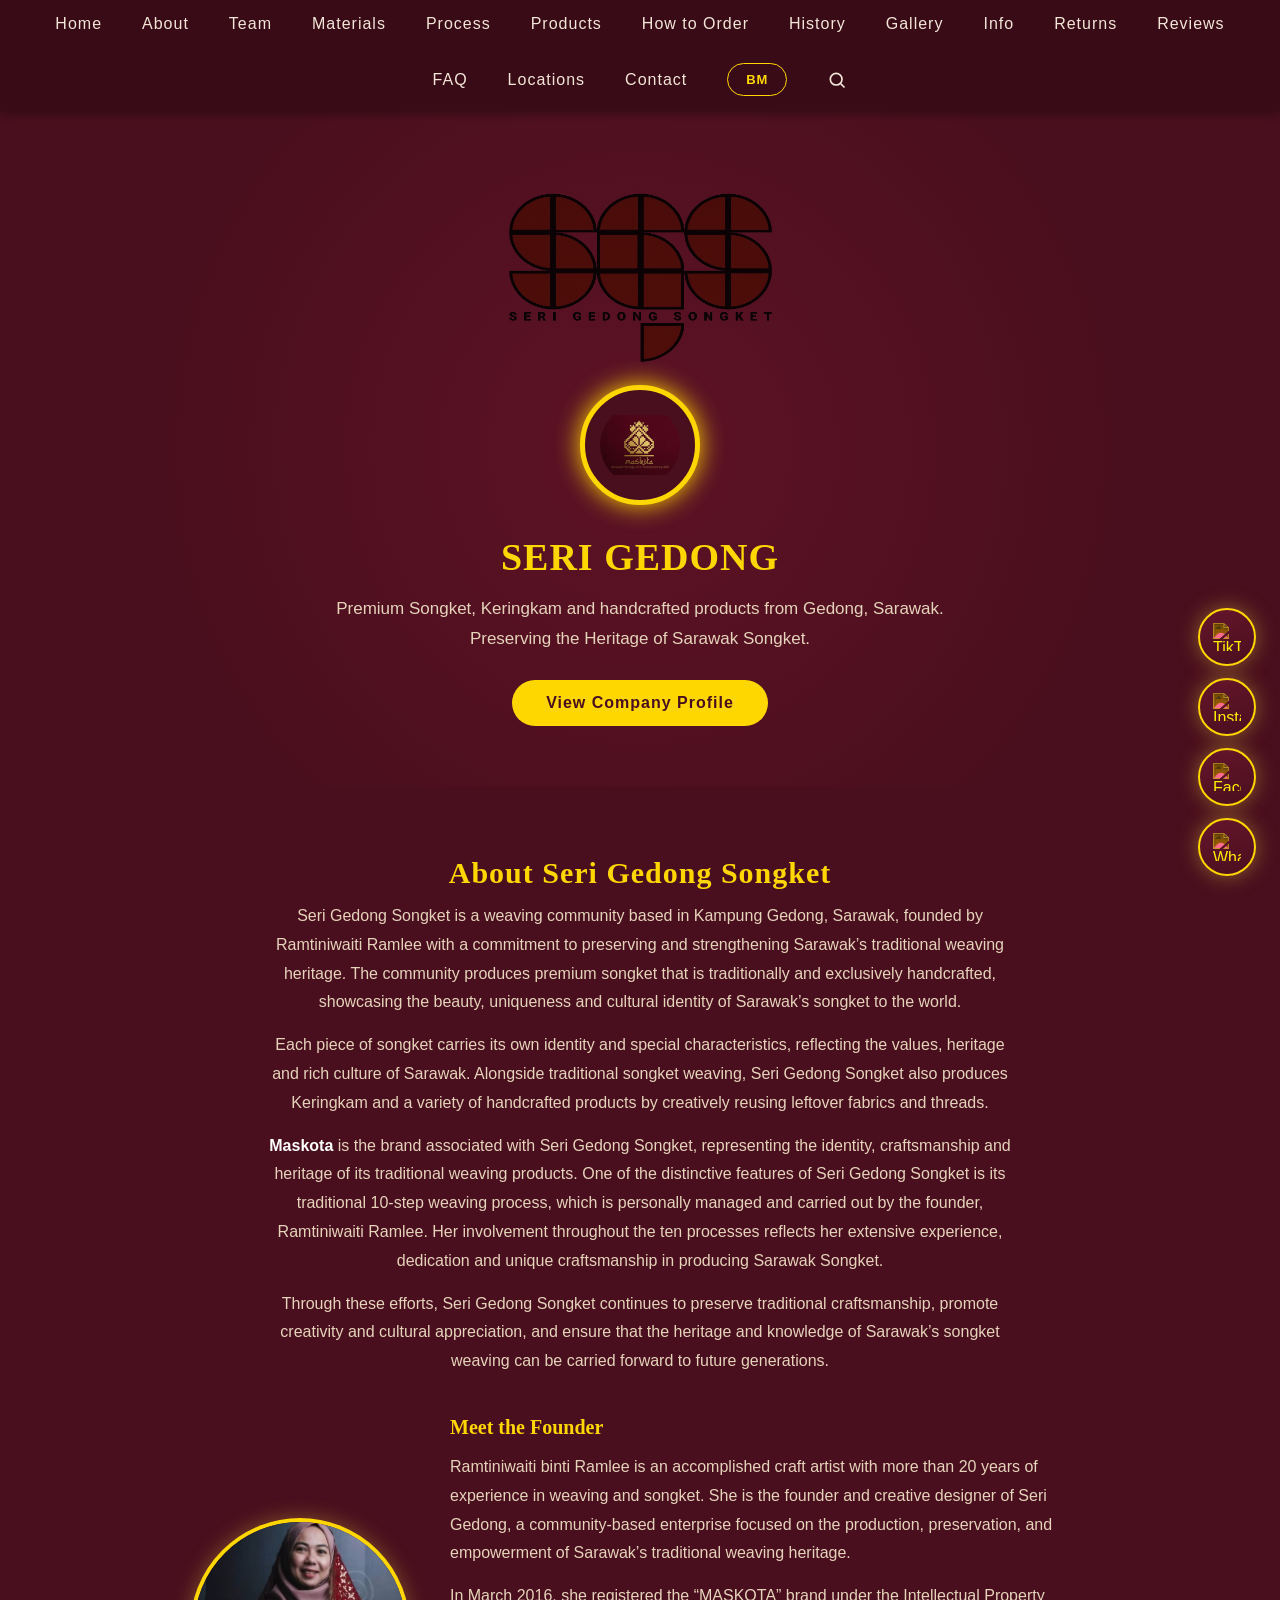
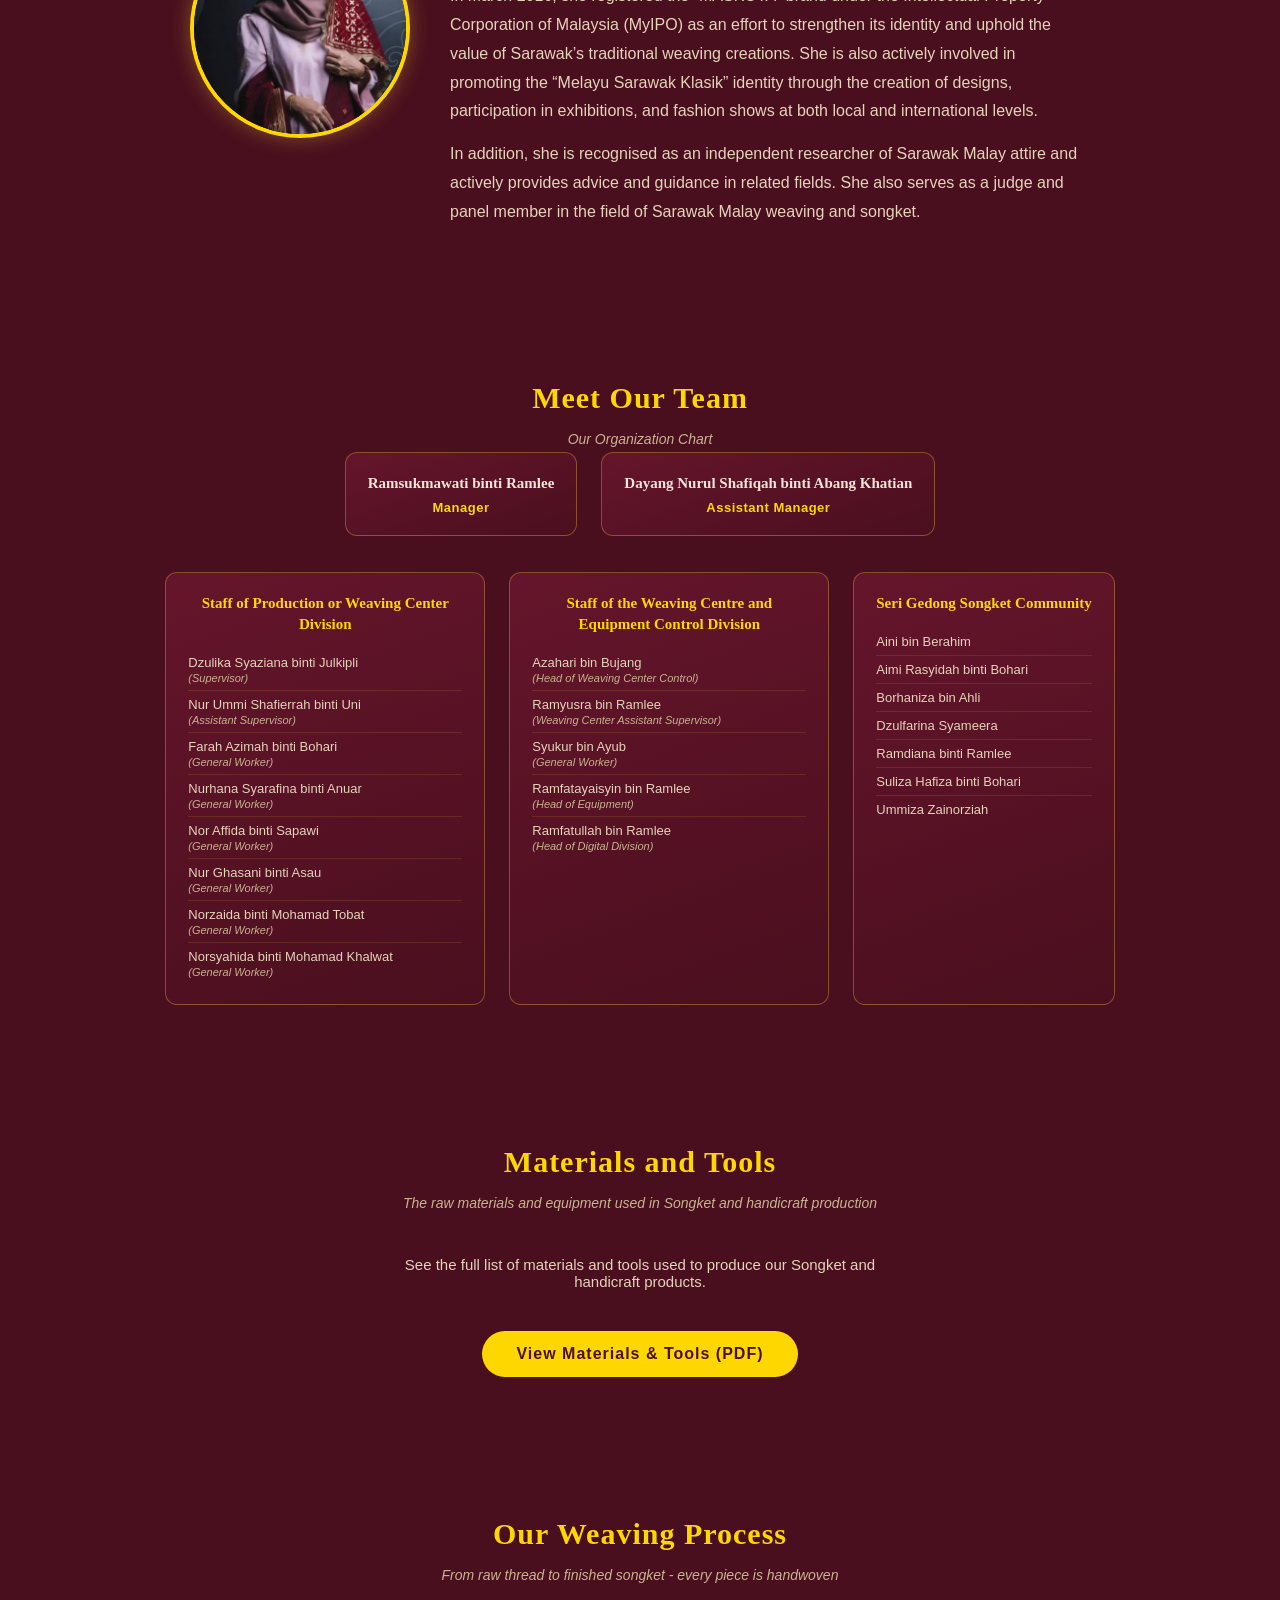
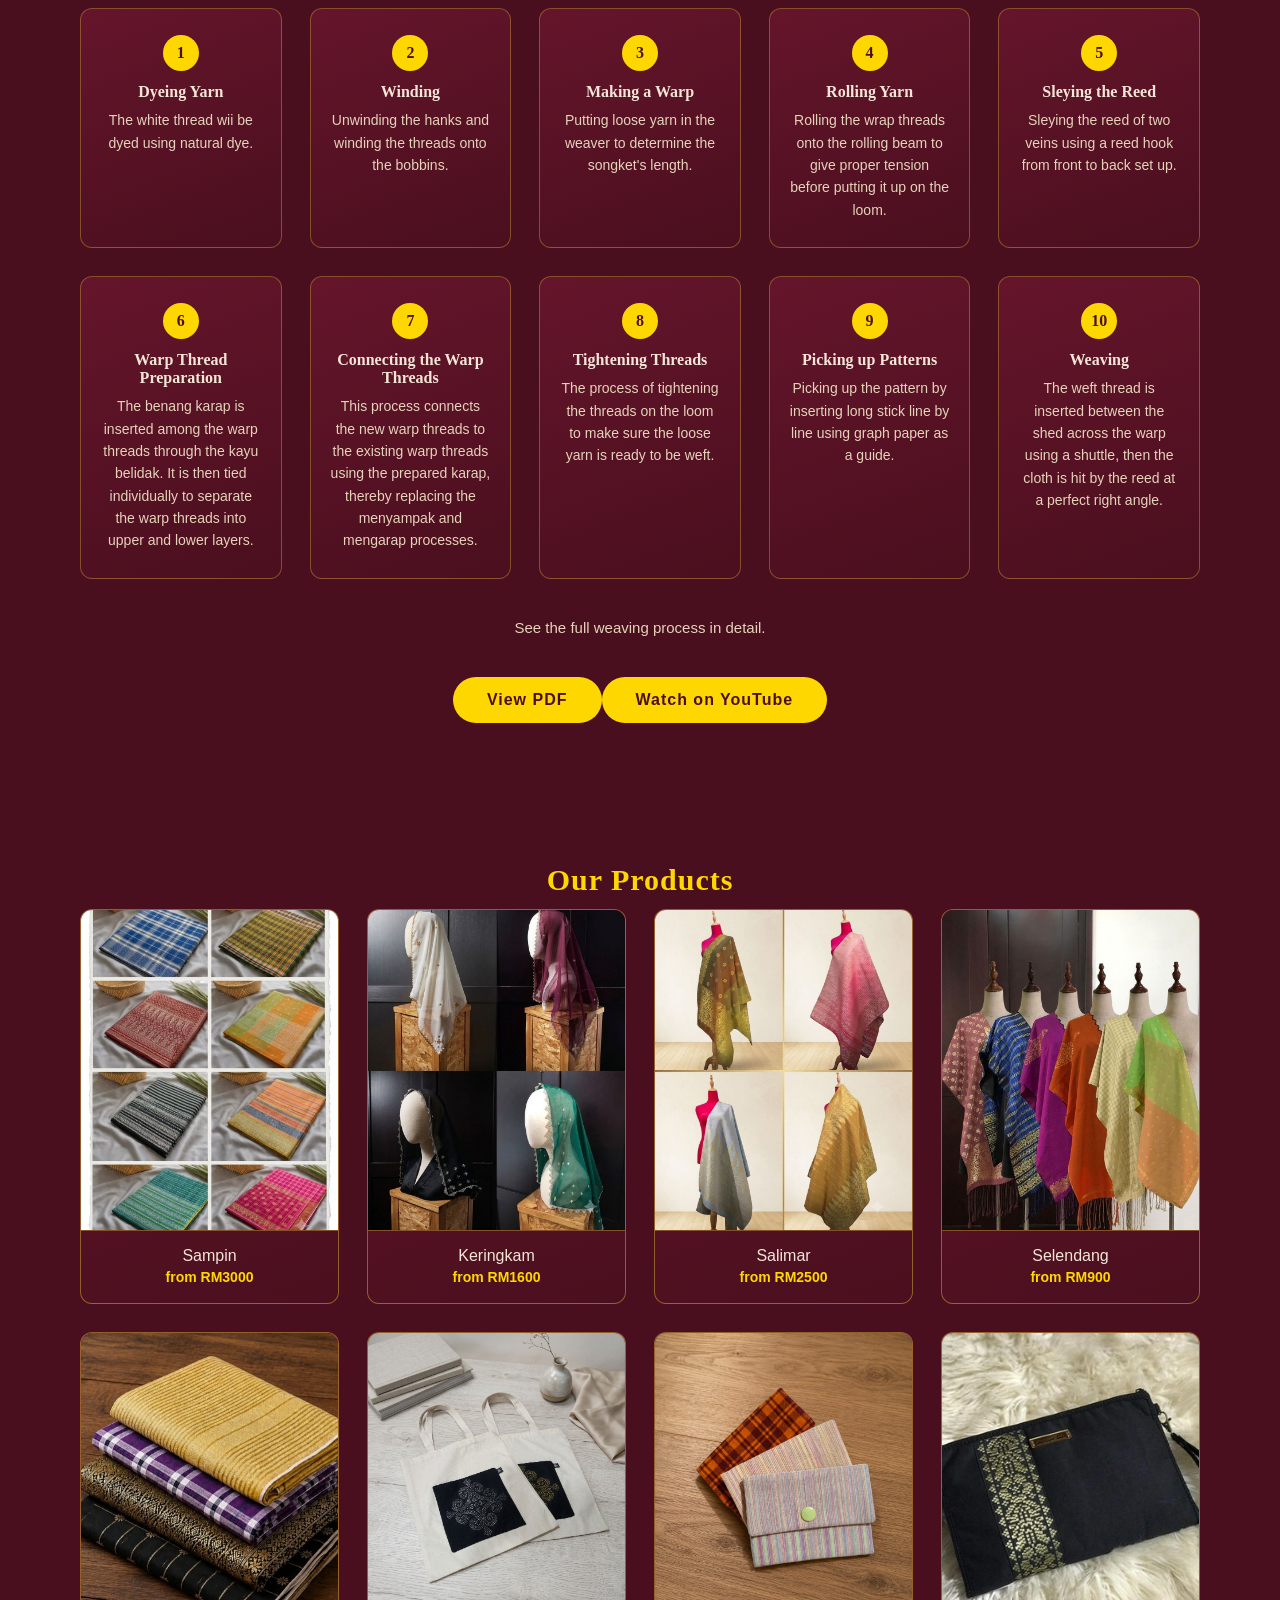
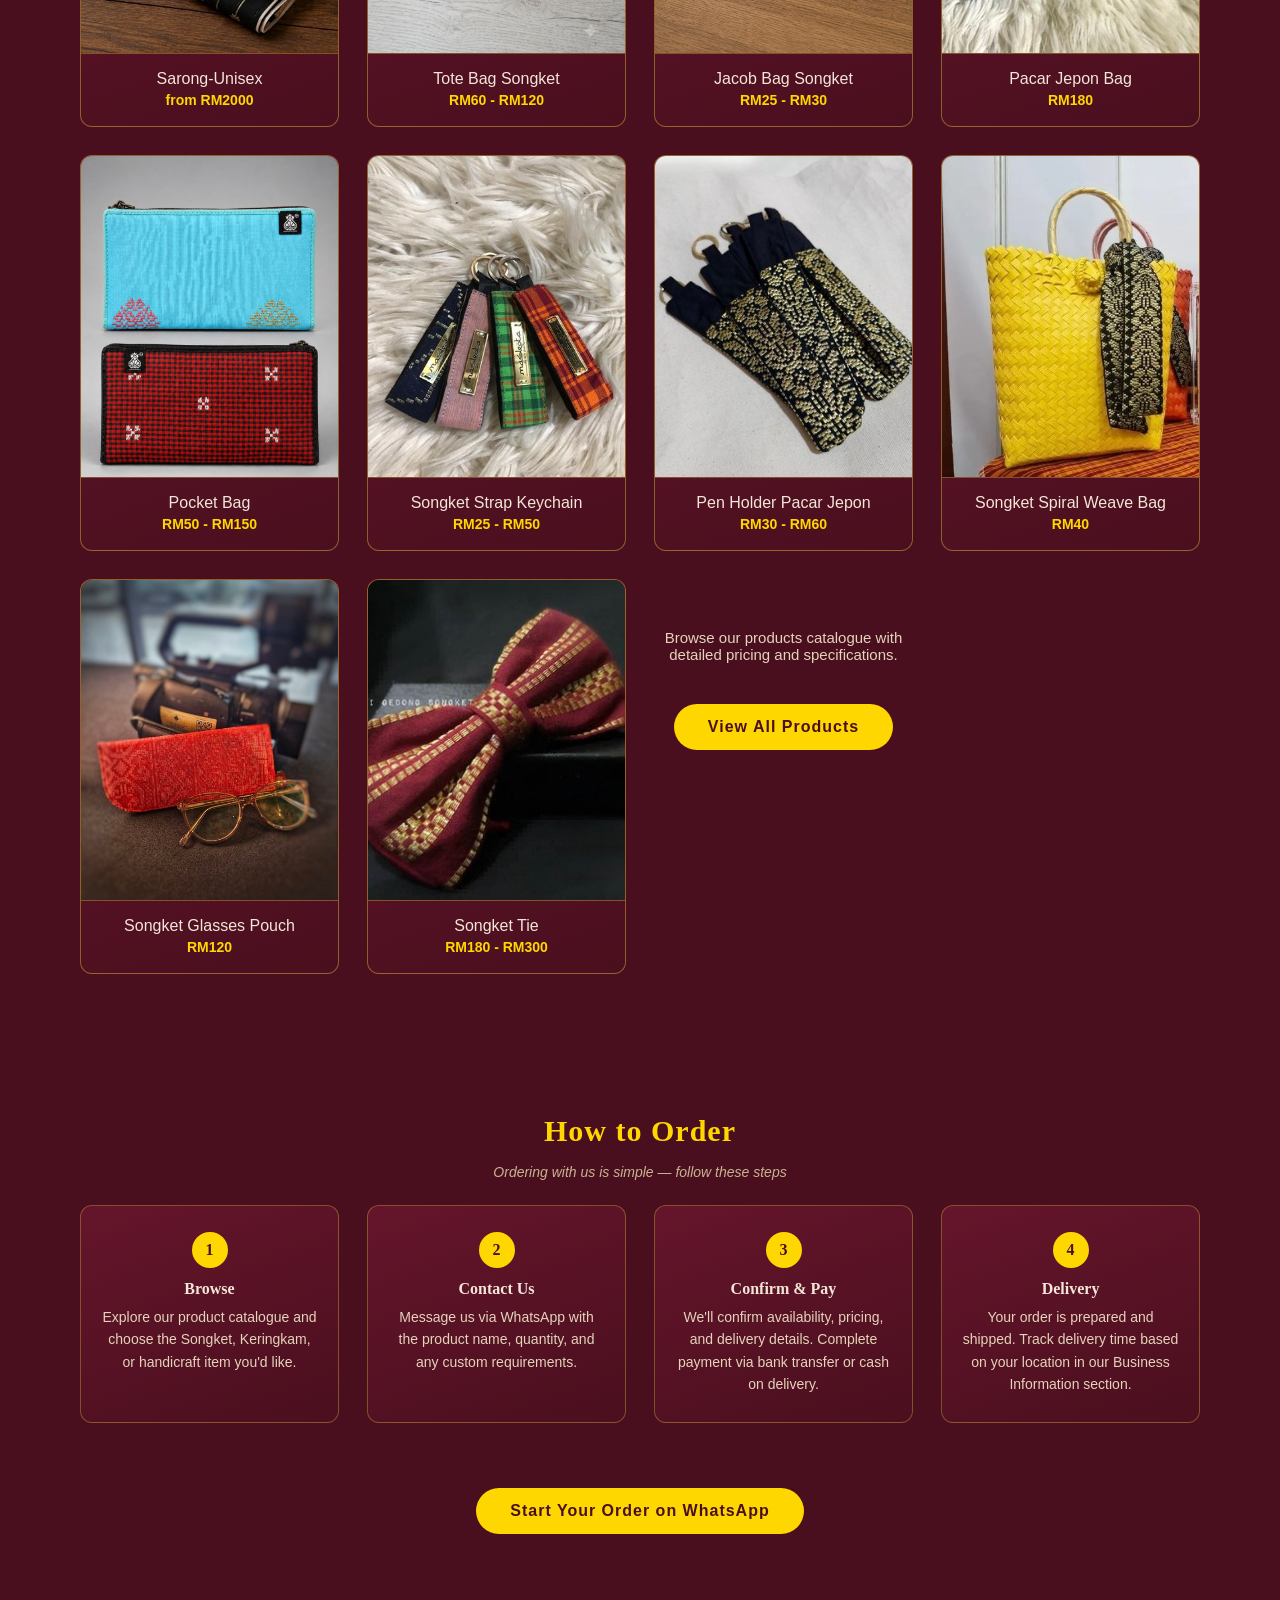
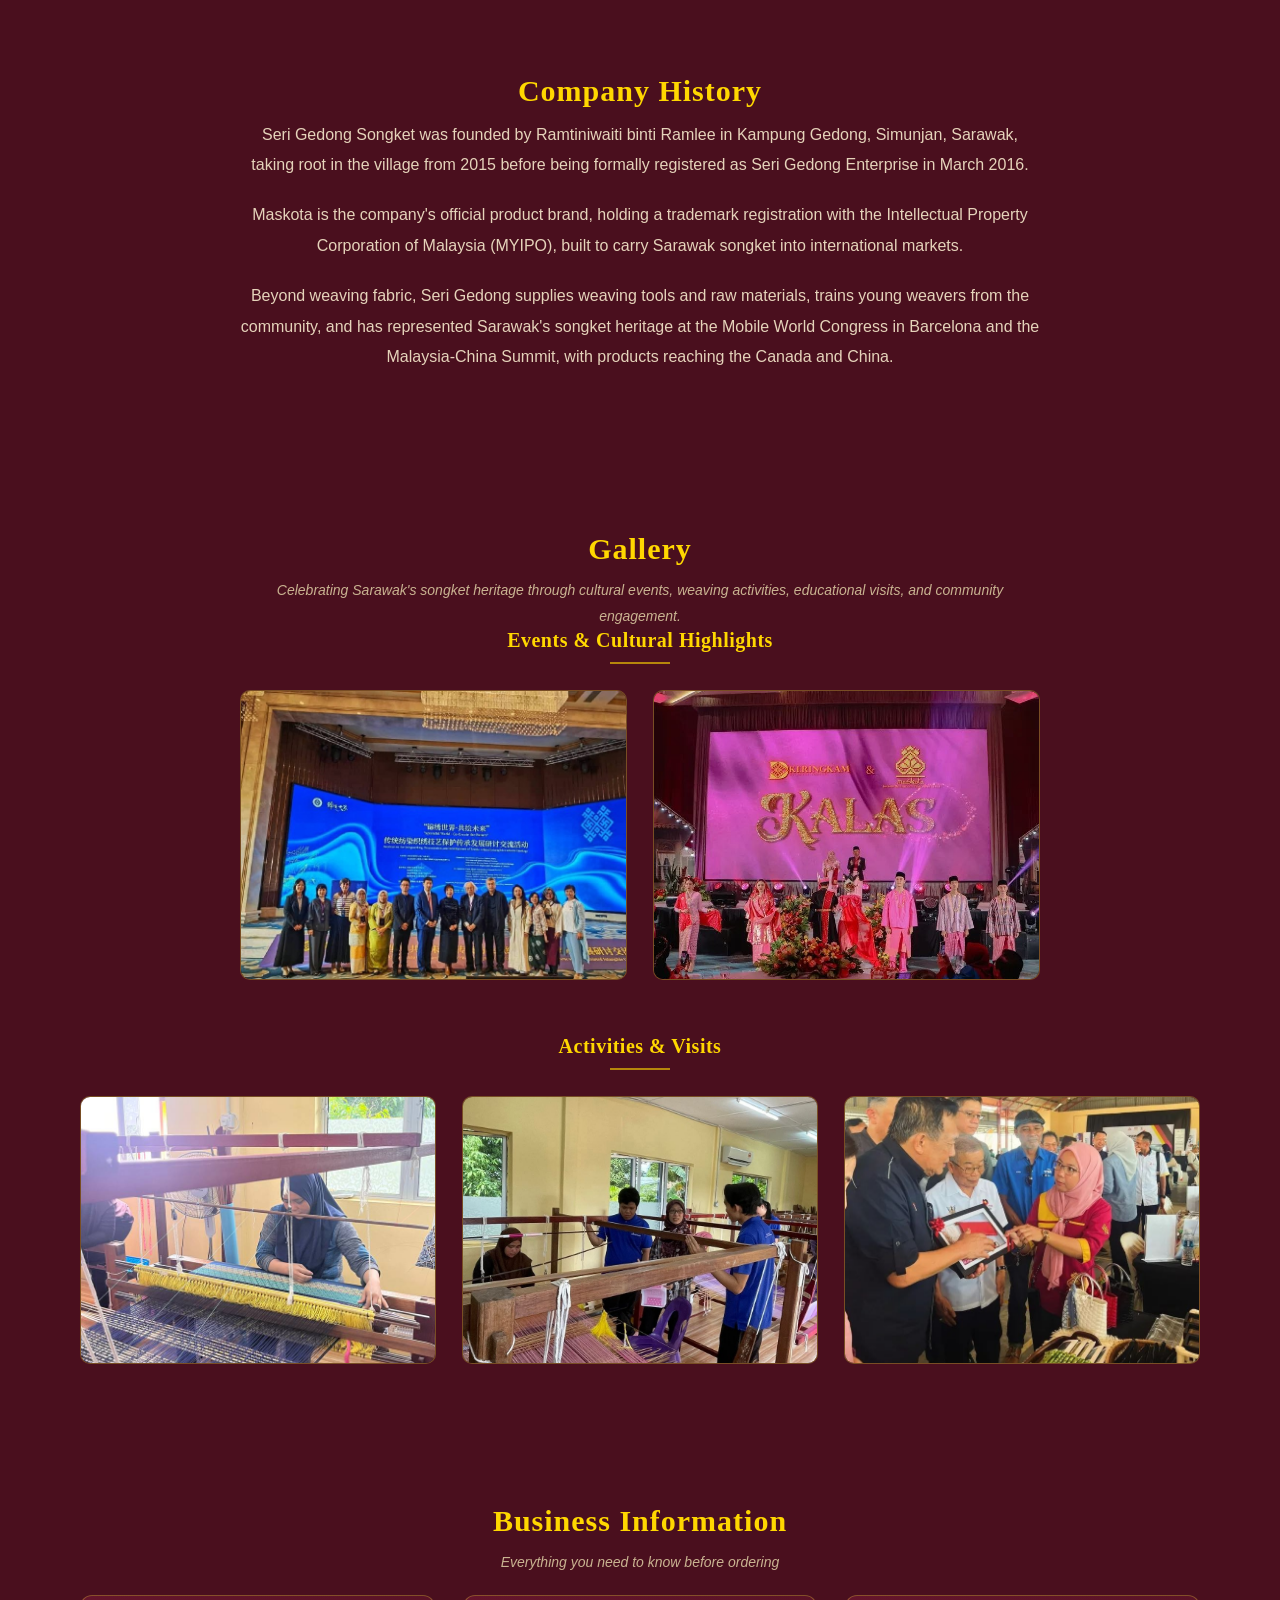
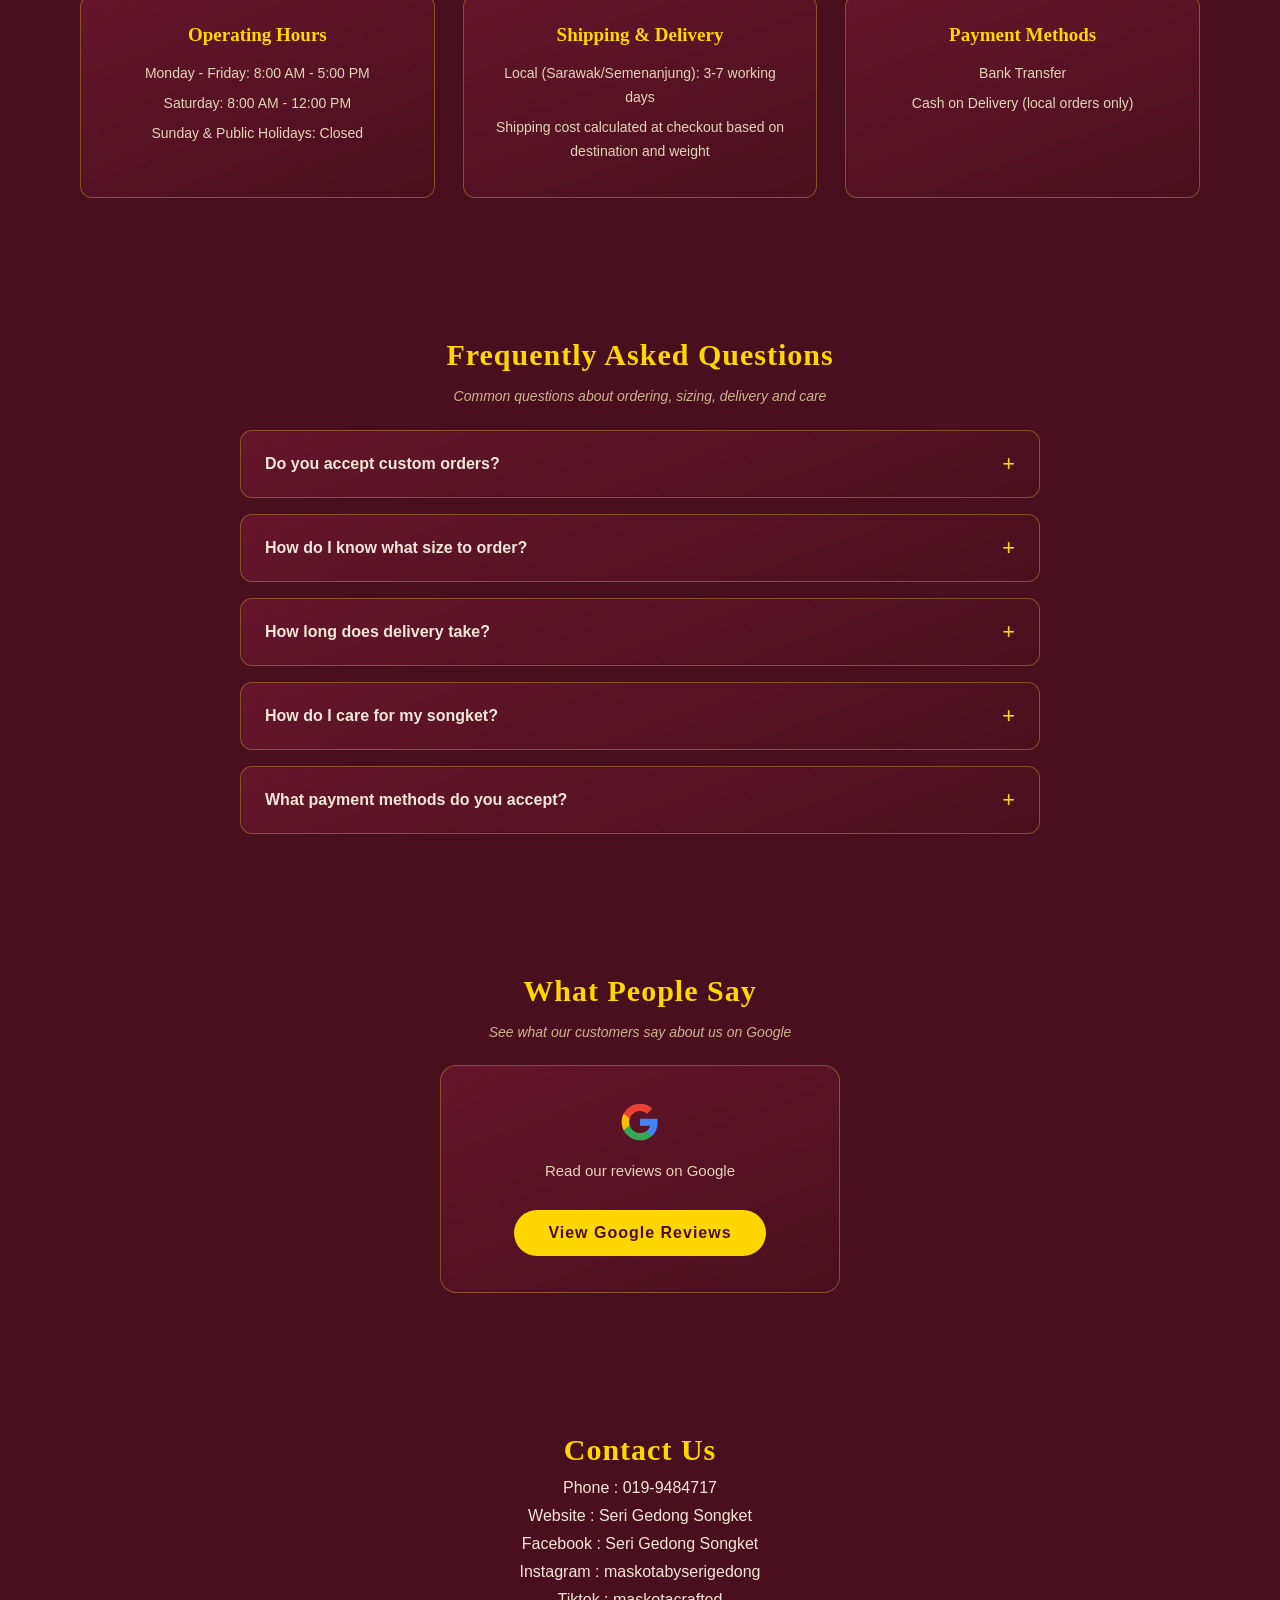
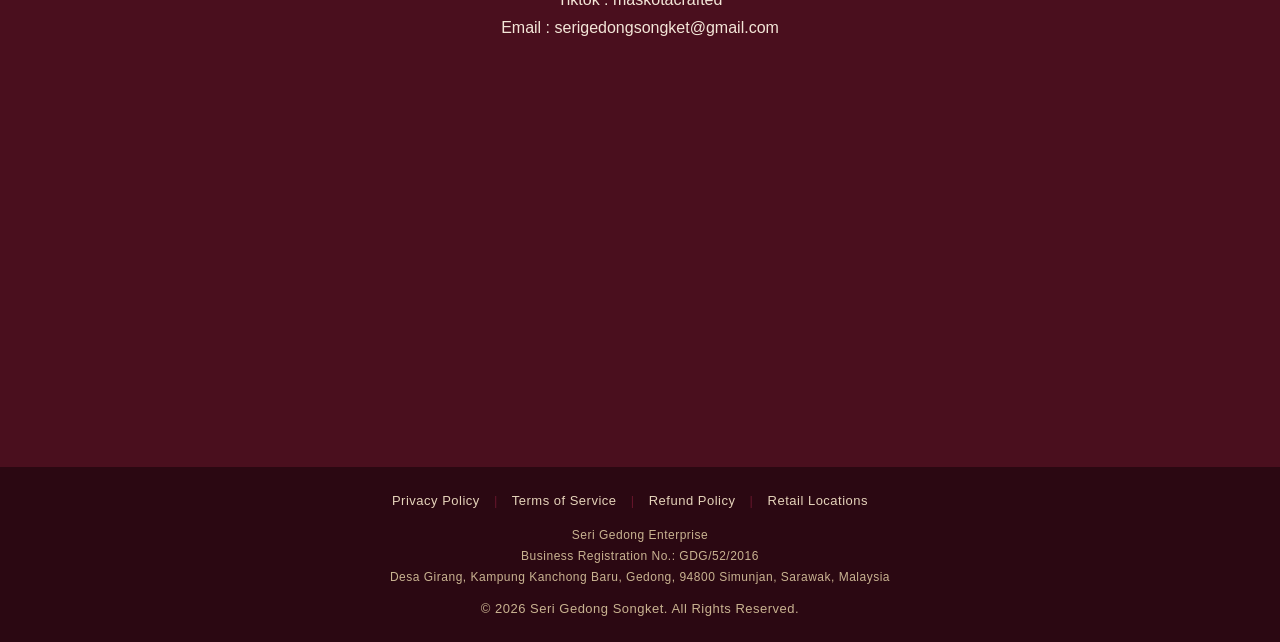
==== commit 4f8ac17d: "Add files via upload" ====
--- a/index.html
+++ b/index.html
@@ -100,7 +100,7 @@
                 Preserving the Heritage of Sarawak Songket
             </p>
 
-            <a href="https://drive.google.com/file/d/1niEn0xkgPegExD3aJ1f1DiamkbjIKv0z/view?usp=sharing" target="_blank">
+            <a href="https://drive.google.com/file/d/1xikeV6D4R-3ovodUmpAcw4UIIfu2mkgo/view?usp=sharing" target="_blank">
             <button data-en="View Company Profile" data-ms="Lihat Profil Syarikat">View Company Profile</button>
             </a>
 
@@ -119,12 +119,16 @@
 
         <p data-en="Each piece of songket carries its own identity and special characteristics, reflecting the values, heritage and rich culture of Sarawak. Alongside traditional songket weaving, Seri Gedong Songket also produces Keringkam and a variety of handcrafted products by creatively reusing leftover fabrics and threads." data-ms="Setiap helaian songket mempunyai identiti dan ciri-ciri istimewa yang tersendiri, mencerminkan nilai, warisan dan kekayaan budaya Sarawak. Selain menghasilkan songket secara tradisional, Seri Gedong Songket turut menghasilkan Keringkam serta pelbagai produk kraftangan dengan menggunakan semula lebihan kain dan benang secara kreatif.">
             Each piece of songket carries its own identity and special characteristics, reflecting the values, heritage and rich culture of Sarawak. Alongside traditional songket weaving, Seri Gedong Songket also produces Keringkam and a variety of handcrafted products by creatively reusing leftover fabrics and threads.
-
-        <p data-en="Maskota is the brand associated with Seri Gedong Songket, representing the identity, craftsmanship and heritage of its traditional weaving products. One of the distinctive features of Seri Gedong Songket is its traditional 10-step weaving process, which is personally managed and carried out by the founder, Ramtiniwaiti Ramlee. Her involvement throughout the ten processes reflects her extensive experience, dedication and unique craftsmanship in producing Sarawak Songket." data-ms="Maskota merupakan jenama yang dikaitkan dengan Seri Gedong Songket, yang melambangkan identiti, ketukangan dan warisan produk tenunan tradisionalnya. Salah satu keistimewaan Seri Gedong Songket ialah proses penghasilan songket melalui 10 langkah tradisional, yang dikendalikan dan dilakukan sendiri oleh pengasas, Ramtiniwaiti Ramlee. Penglibatan beliau dalam keseluruhan sepuluh proses tersebut mencerminkan pengalaman, dedikasi serta kemahiran unik beliau dalam menghasilkan songket Sarawak.">
+        </p>
+
+        <p data-en="<span class='highlight'>Maskota</span> is the brand associated with Seri Gedong Songket, representing the identity, craftsmanship and heritage of its traditional weaving products. One of the distinctive features of Seri Gedong Songket is its traditional 10-step weaving process, which is personally managed and carried out by the founder, Ramtiniwaiti Ramlee. Her involvement throughout the ten processes reflects her extensive experience, dedication and unique craftsmanship in producing Sarawak Songket." data-ms="Maskota merupakan jenama yang dikaitkan dengan Seri Gedong Songket, yang melambangkan identiti, ketukangan dan warisan produk tenunan tradisionalnya. Salah satu keistimewaan Seri Gedong Songket ialah proses penghasilan songket melalui 10 langkah tradisional, yang dikendalikan dan dilakukan sendiri oleh pengasas, Ramtiniwaiti Ramlee. Penglibatan beliau dalam keseluruhan sepuluh proses tersebut mencerminkan pengalaman, dedikasi serta kemahiran unik beliau dalam menghasilkan songket Sarawak.">
             Maskota is the brand associated with Seri Gedong Songket, representing the identity, craftsmanship and heritage of its traditional weaving products. One of the distinctive features of Seri Gedong Songket is its traditional 10-step weaving process, which is personally managed and carried out by the founder, Ramtiniwaiti Ramlee. Her involvement throughout the ten processes reflects her extensive experience, dedication and unique craftsmanship in producing Sarawak Songket.
+            <span class="highlight">Maskota</span> is the brand associated with Seri Gedong Songket, representing the identity, craftsmanship and heritage of its traditional weaving products. One of the distinctive features of Seri Gedong Songket is its traditional 10-step weaving process, which is personally managed and carried out by the founder, Ramtiniwaiti Ramlee. Her involvement throughout the ten processes reflects her extensive experience, dedication and unique craftsmanship in producing Sarawak Songket.
+        </p>
 
         <p data-en="Through these efforts, Seri Gedong Songket continues to preserve traditional craftsmanship, promote creativity and cultural appreciation, and ensure that the heritage and knowledge of Sarawak’s songket weaving can be carried forward to future generations." data-ms="Melalui usaha ini, Seri Gedong Songket terus memelihara seni ketukangan tradisional, menggalakkan kreativiti dan penghargaan terhadap budaya, serta memastikan warisan dan pengetahuan dalam seni tenunan songket Sarawak dapat diteruskan kepada generasi akan datang.">
             Through these efforts, Seri Gedong Songket continues to preserve traditional craftsmanship, promote creativity and cultural appreciation, and ensure that the heritage and knowledge of Sarawak’s songket weaving can be carried forward to future generations.
+        </p>
 
         <div class="about-owner">
 
--- a/style.css
+++ b/style.css
@@ -247,17 +247,16 @@
 
 .hero-logos{
     display:flex;
+    flex-direction:column;
     justify-content:center;
     align-items:center;
-    gap:24px;
-    flex-wrap:wrap;
+    gap:16px;
 }
 
 .hero-logo-main{
-    background:#f3e6d8;
-    padding:16px 24px;
-    border-radius:16px;
-    box-shadow:0 0 25px gold;
+    mix-blend-mode:multiply;
+    background:transparent;
+    box-shadow:none;
     max-width:280px;
     width:100%;
     height:auto;
@@ -356,6 +355,11 @@
 
 section > p:last-of-type{
     margin-bottom:0;
+}
+
+.highlight{
+    color:#ffffff;
+    font-weight:700;
 }
 
 .section-hint{
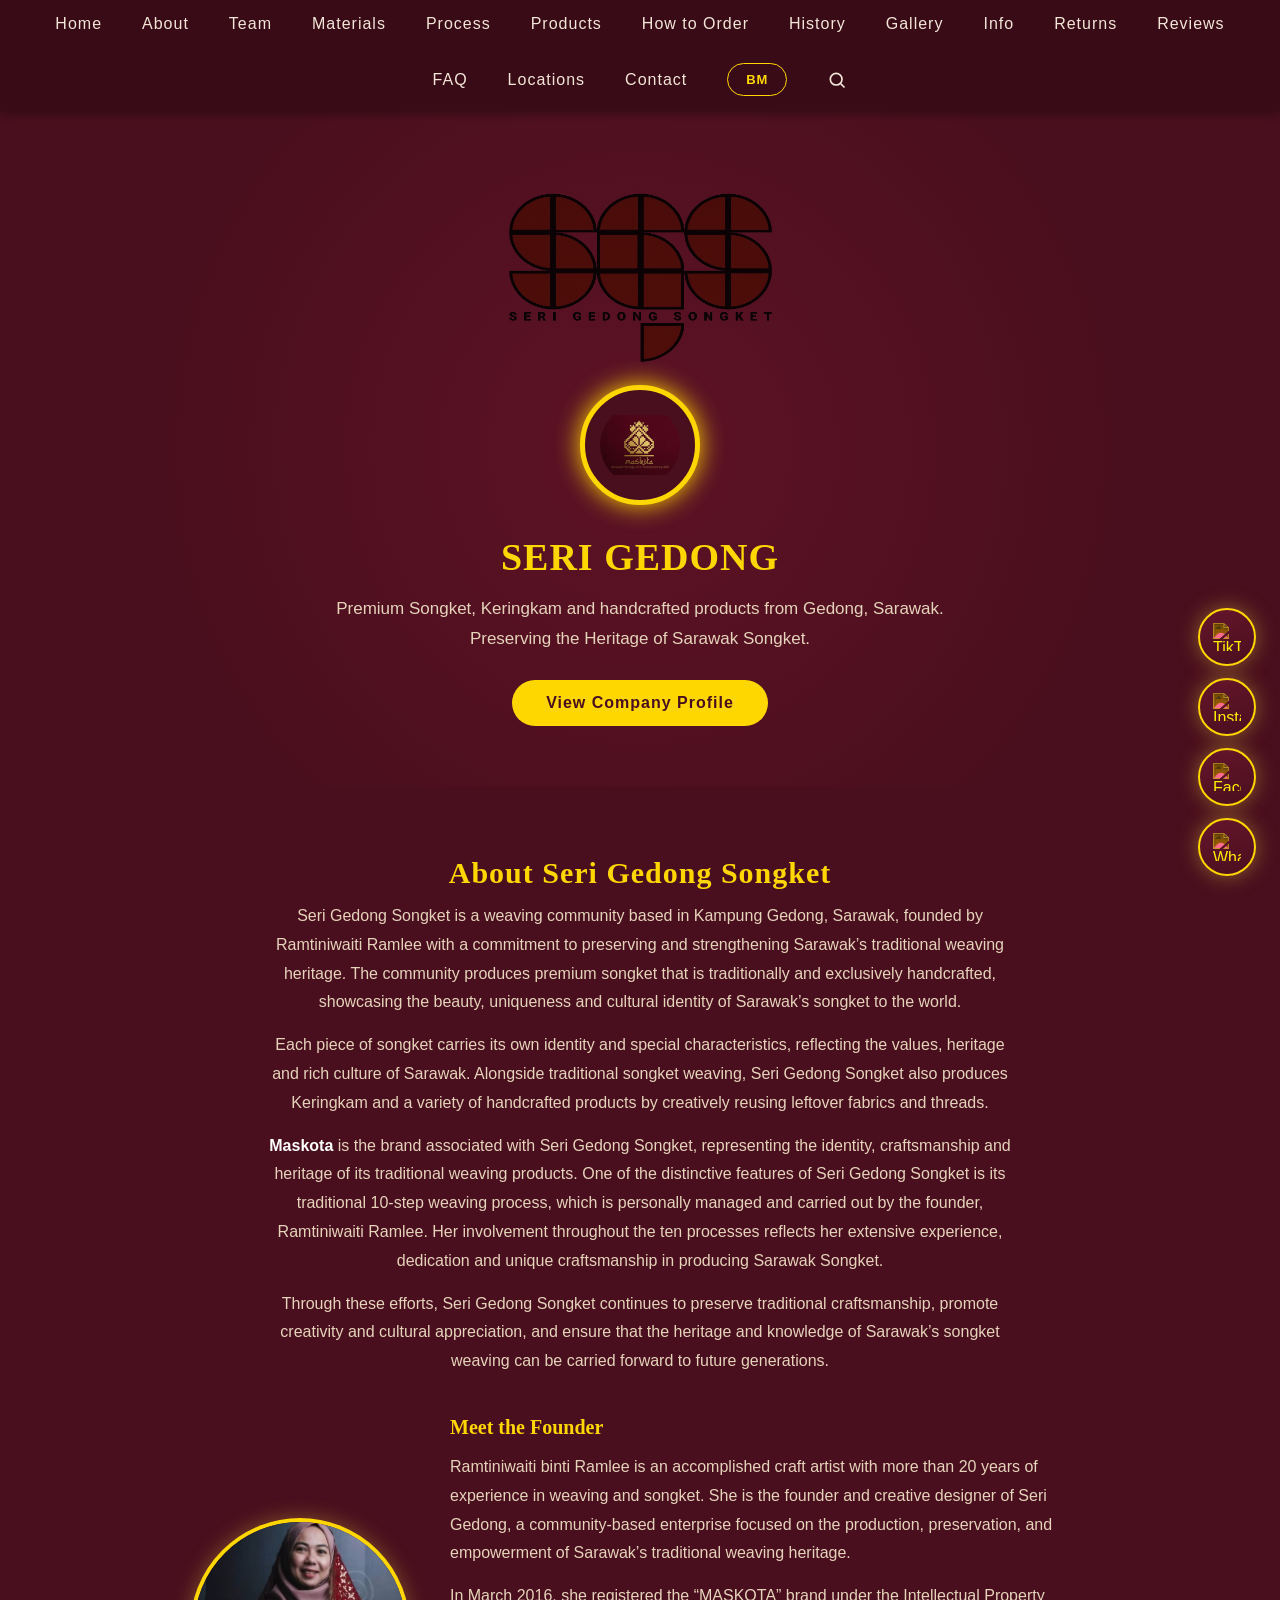
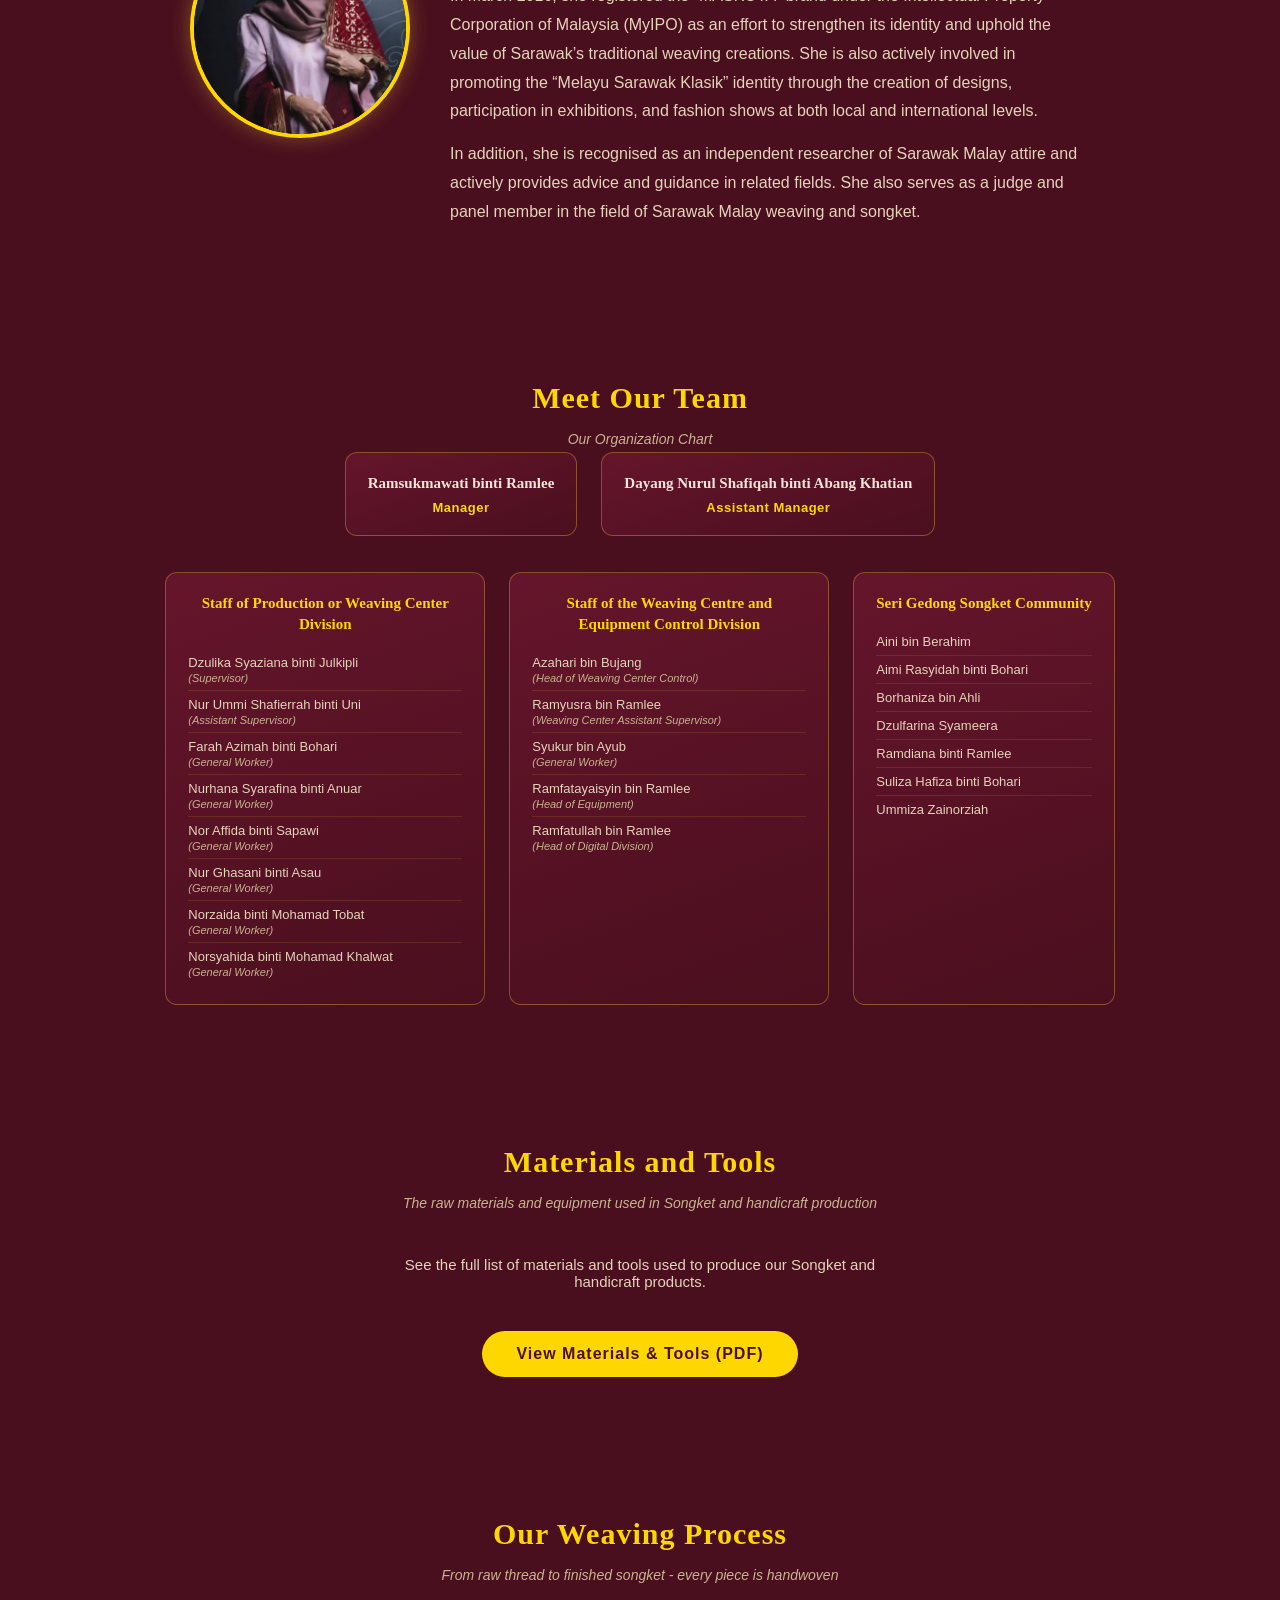
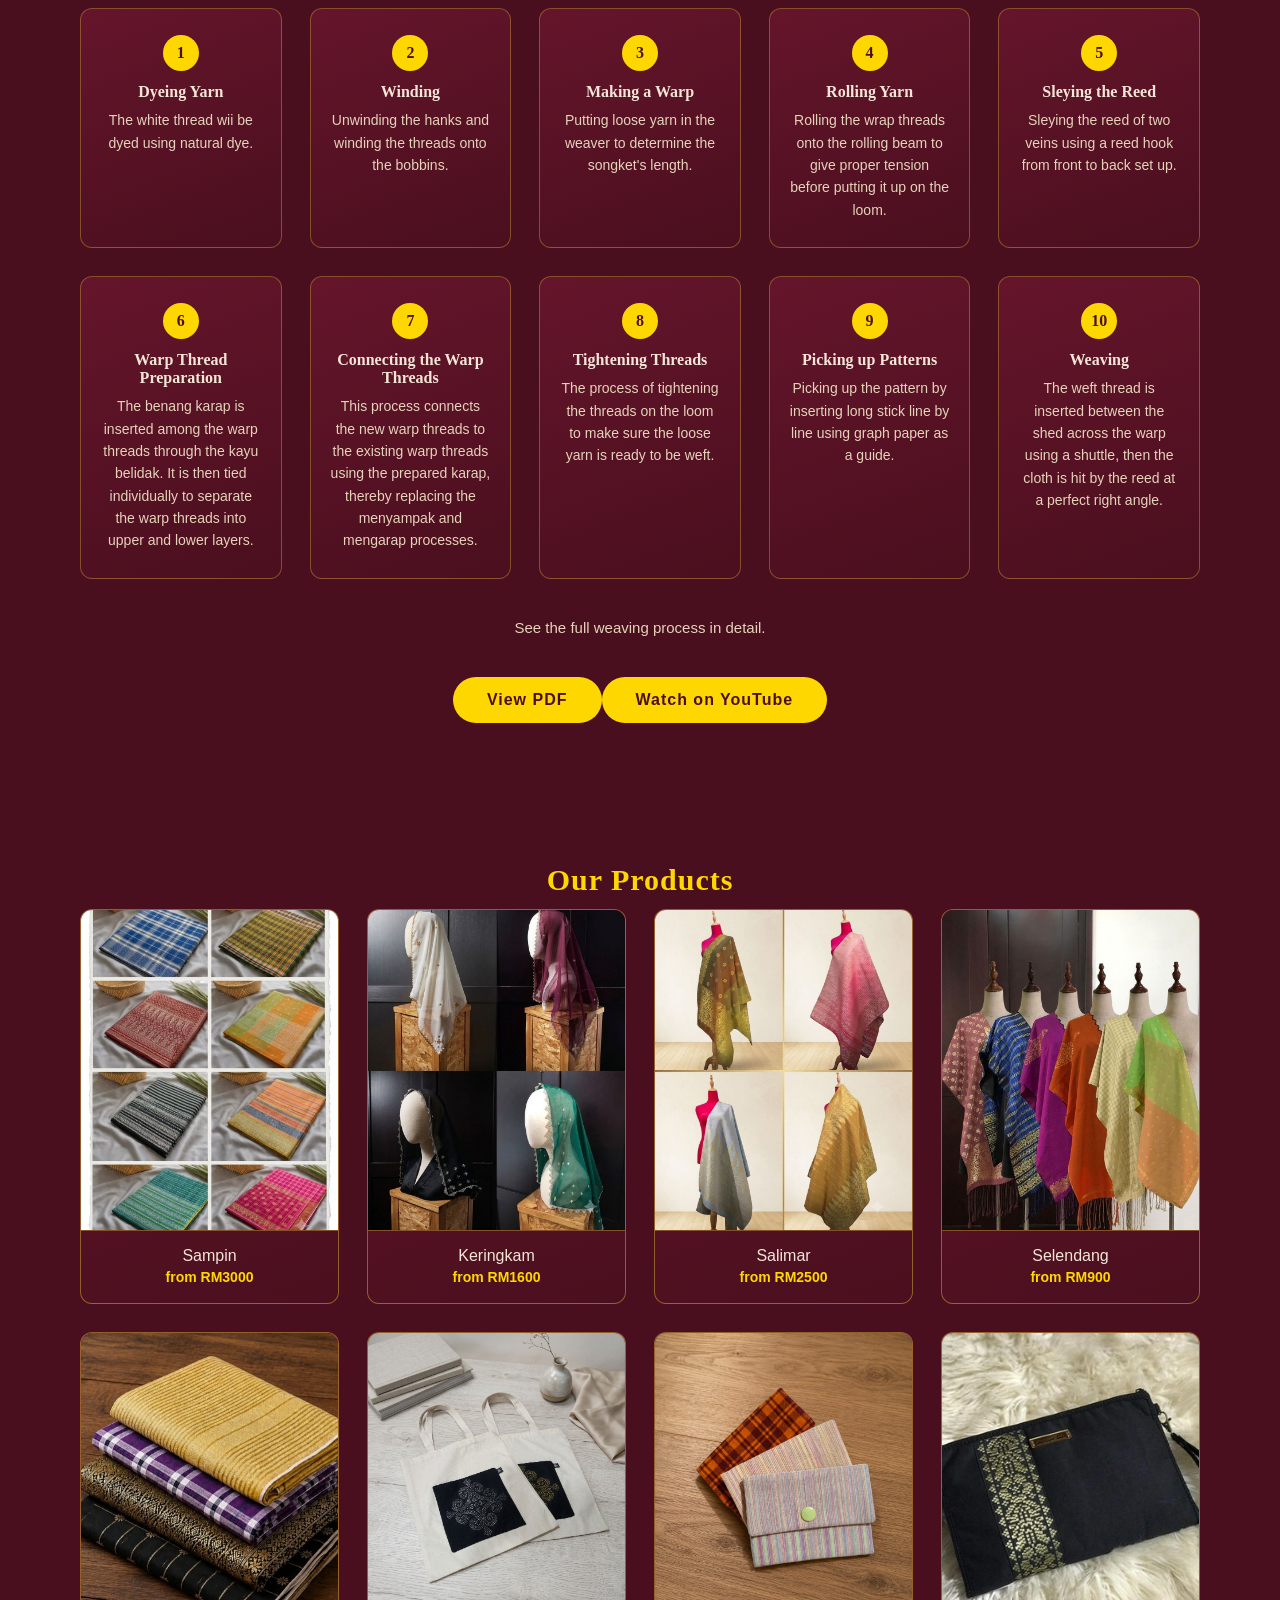
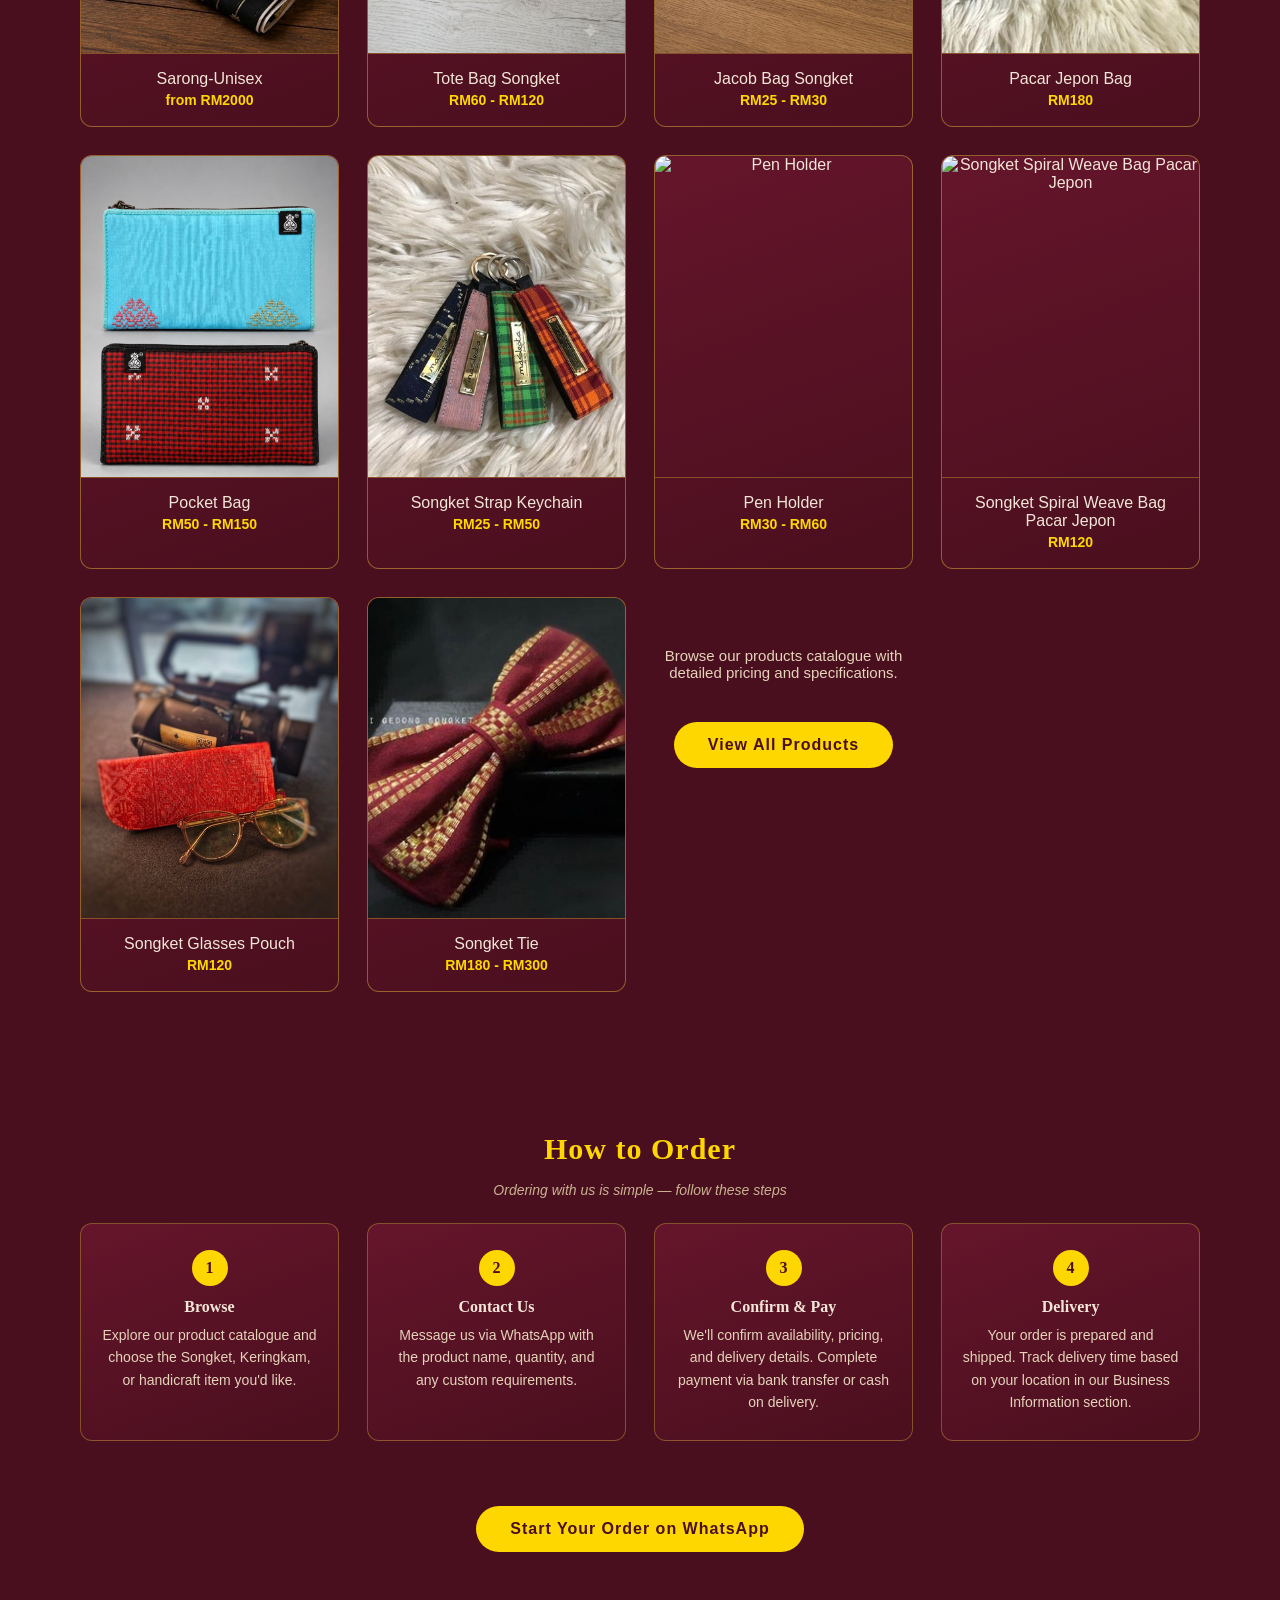
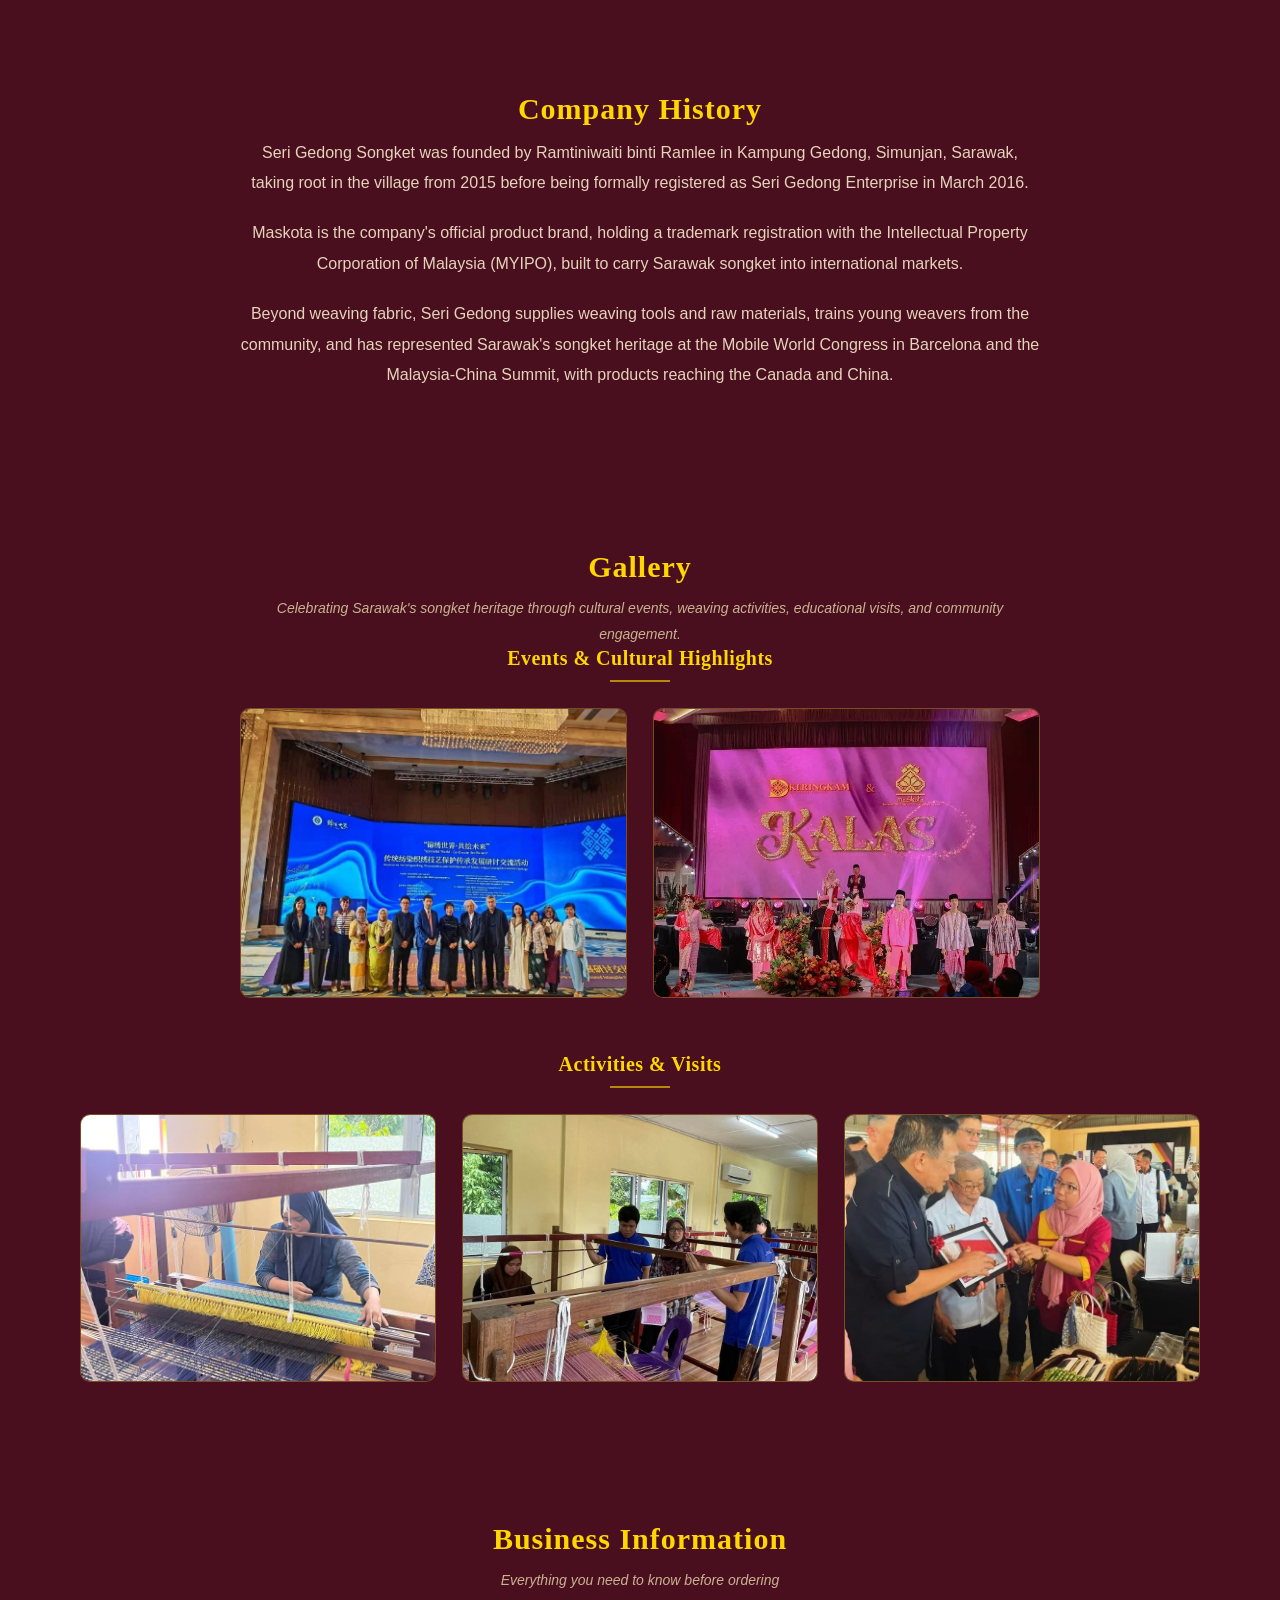
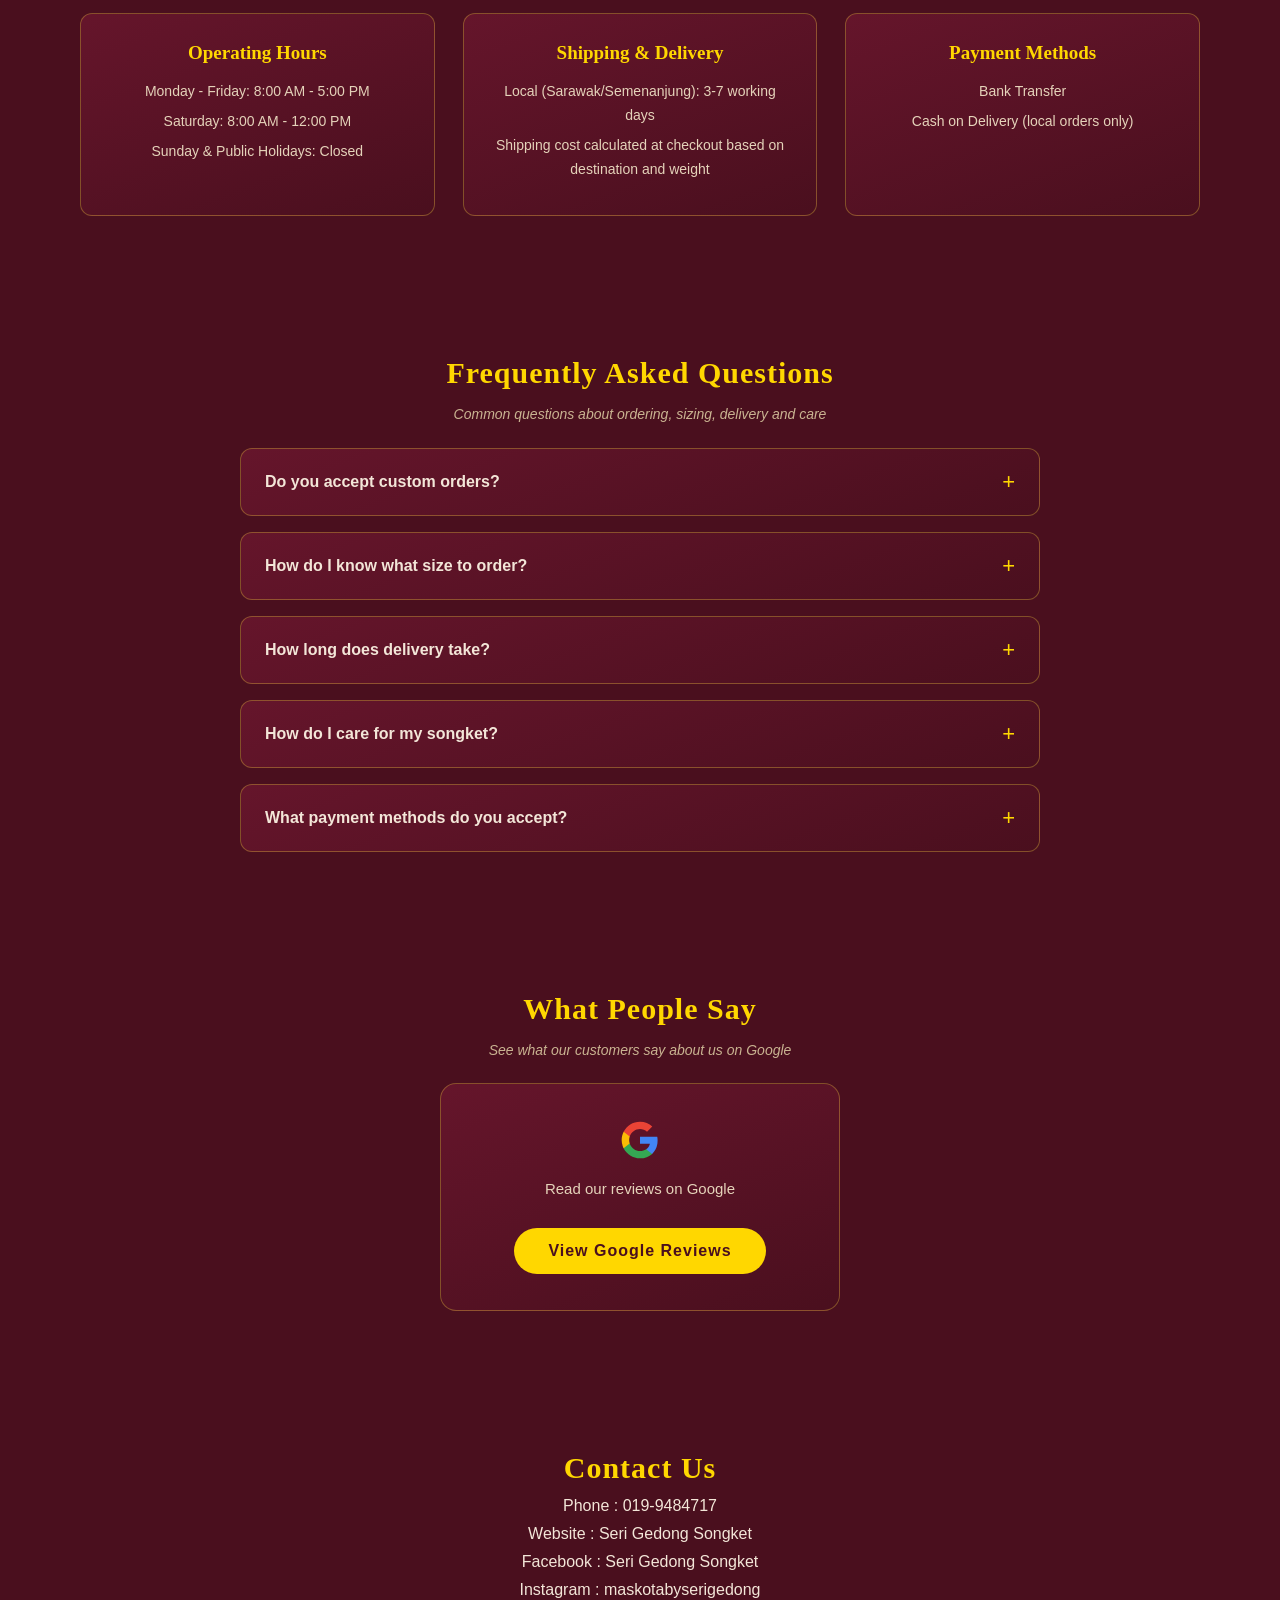
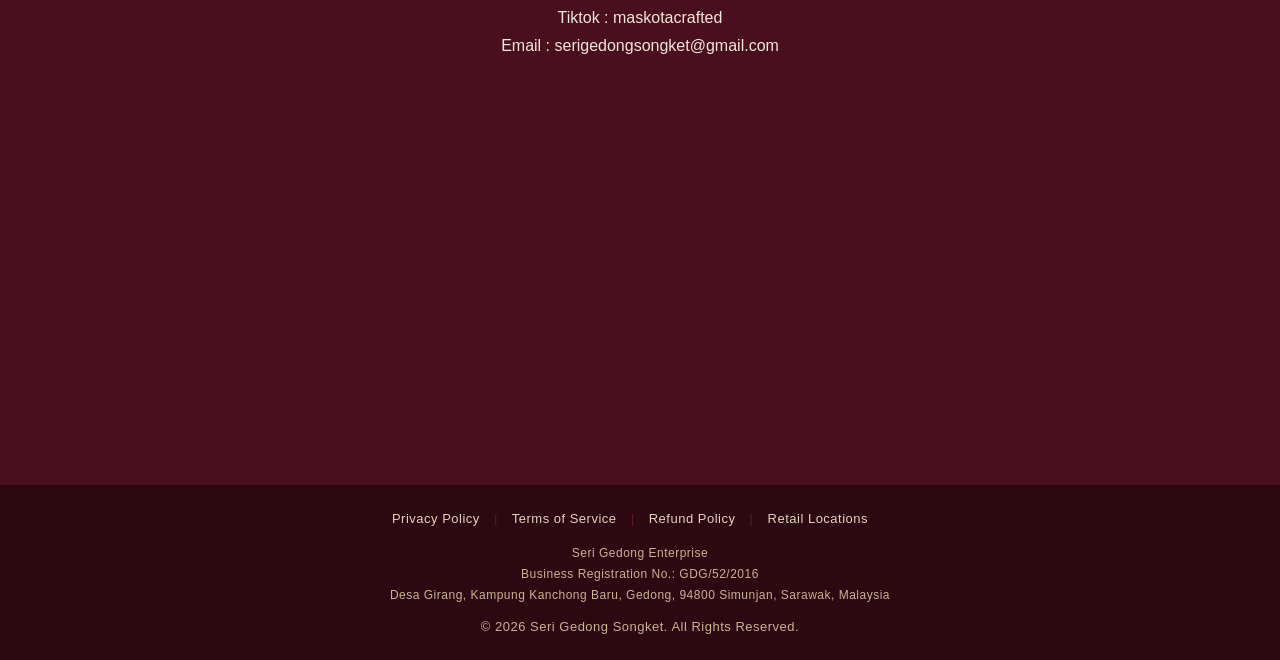
==== commit 99bcdab2: "Add files via upload" ====
--- a/index.html
+++ b/index.html
@@ -228,7 +228,7 @@
 
         <div class="process-cta">
             <p data-en="See the full list of materials and tools used to produce our Songket and handicraft products." data-ms="Lihat senarai penuh bahan dan peralatan yang digunakan untuk menghasilkan produk Songket dan kraf tangan kami.">See the full list of materials and tools used to produce our Songket and handicraft products.</p>
-            <a href="https://drive.google.com/file/d/19LNQOosZx1pHfhPtKux7izChhNzxaxYc/view?usp=sharing" target="_blank">
+            <a href="https://drive.google.com/file/d/1HRClhxVb2rdynz2zcBRVCpPxdoG9ZMJB/view?usp=sharing" target="_blank">
                 <button data-en="View Materials &amp; Tools (PDF)" data-ms="Lihat Bahan &amp; Peralatan (PDF)">View Materials &amp; Tools (PDF)</button>
             </a>
         </div>
@@ -404,19 +404,19 @@
             </div>
 
             <div class="card"
-                 data-name="Pen Holder Pacar Jepon"
-                 data-images="Pen Holder Pacar Jepon.jpg">
-                <img src="Pen Holder Pacar Jepon.jpg" alt="Pen Holder Pacar Jepon">
-                <h3>Pen Holder Pacar Jepon</h3>
+                 data-name="Pen Holder"
+                 data-images="Pen Holder.jpg">
+                <img src="Pen Holder.jpg" alt="Pen Holder">
+                <h3>Pen Holder</h3>
                 <p class="price">RM30 - RM60</p>
             </div>
 
             <div class="card"
-                 data-name="Songket Spiral Weave Bag"
-                 data-images="Songket Spiral Weave Bag.jpg">
-                <img src="Songket Spiral Weave Bag.jpg" alt="Songket Spiral Weave Bag">
-                <h3>Songket Spiral Weave Bag</h3>
-                <p class="price">RM40</p>
+                 data-name="Songket Spiral Weave Bag Pacar Jepon"
+                 data-images="Songket Spiral Weave Bag Pacar Jepon.jpg">
+                <img src="Songket Spiral Weave Bag Pacar Jepon.jpg" alt="Songket Spiral Weave Bag Pacar Jepon">
+                <h3>Songket Spiral Weave Bag Pacar Jepon</h3>
+                <p class="price">RM120</p>
             </div>
 
             <div class="card"
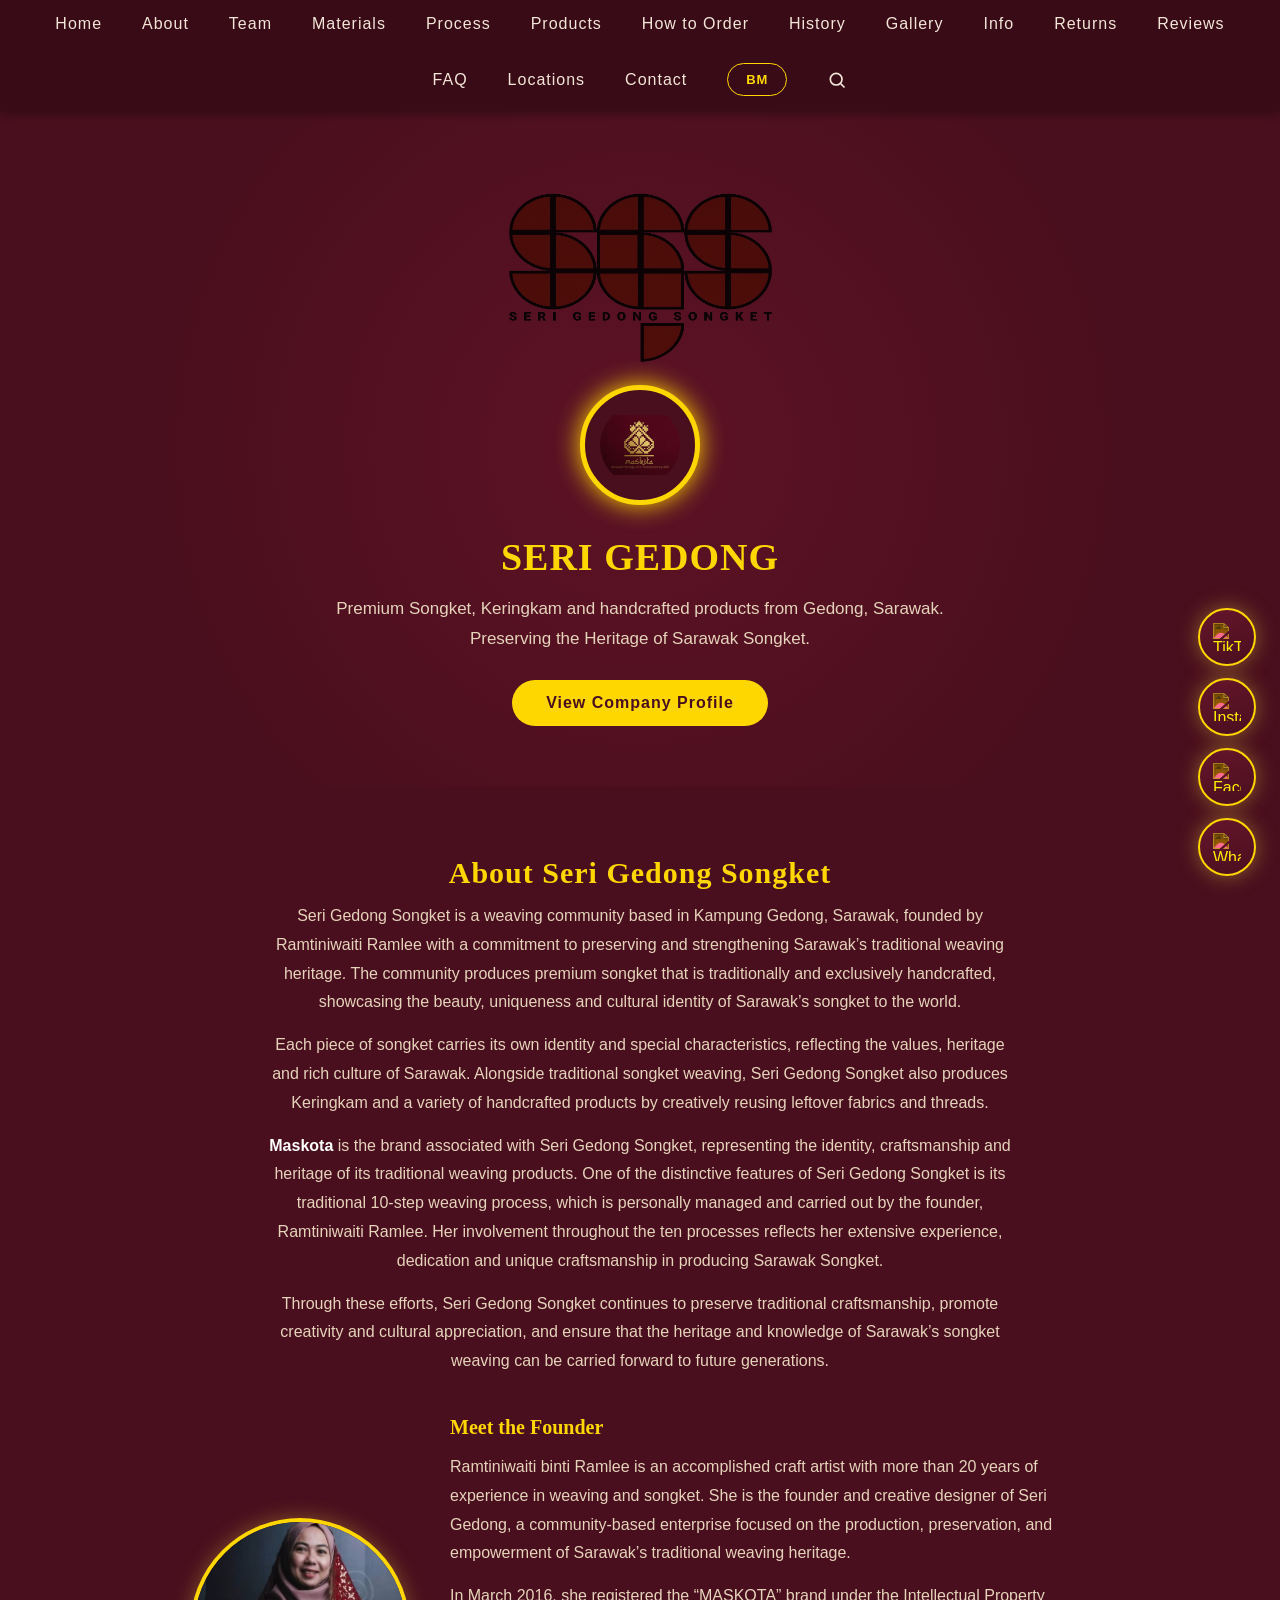
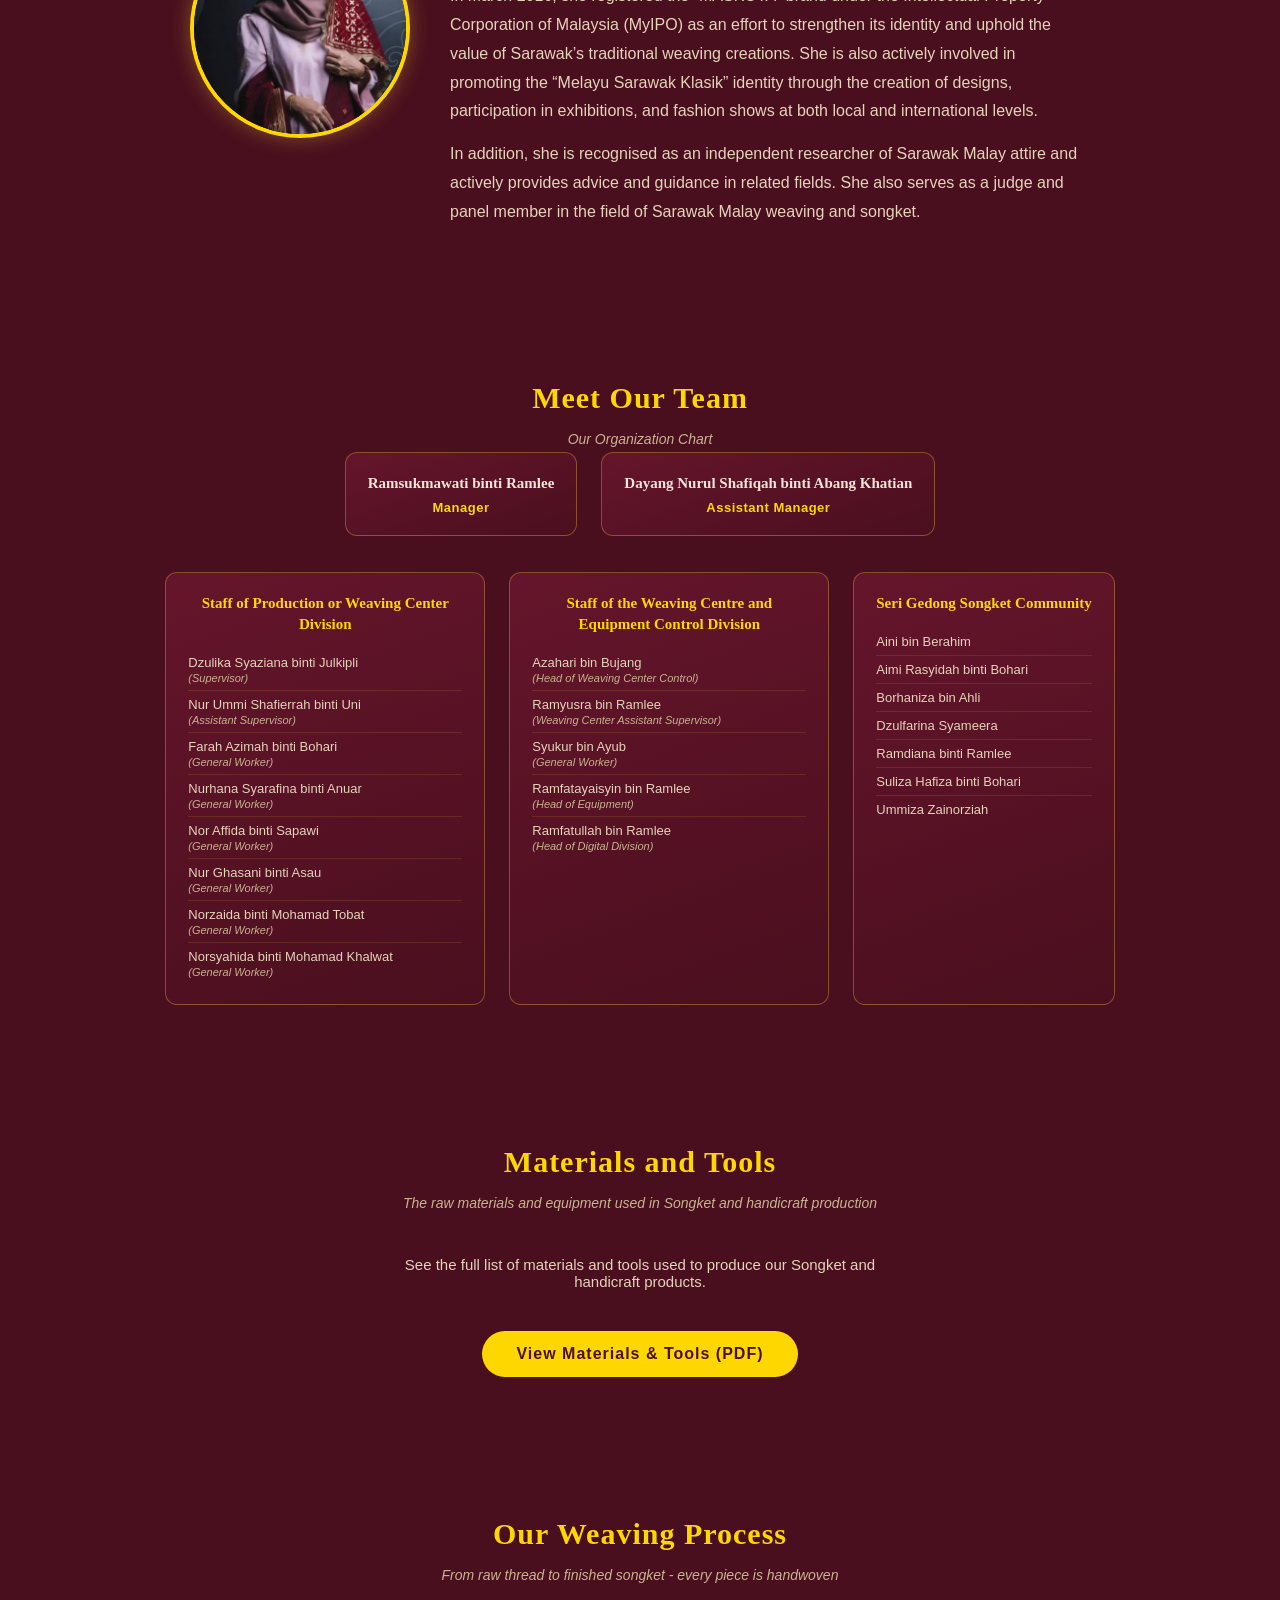
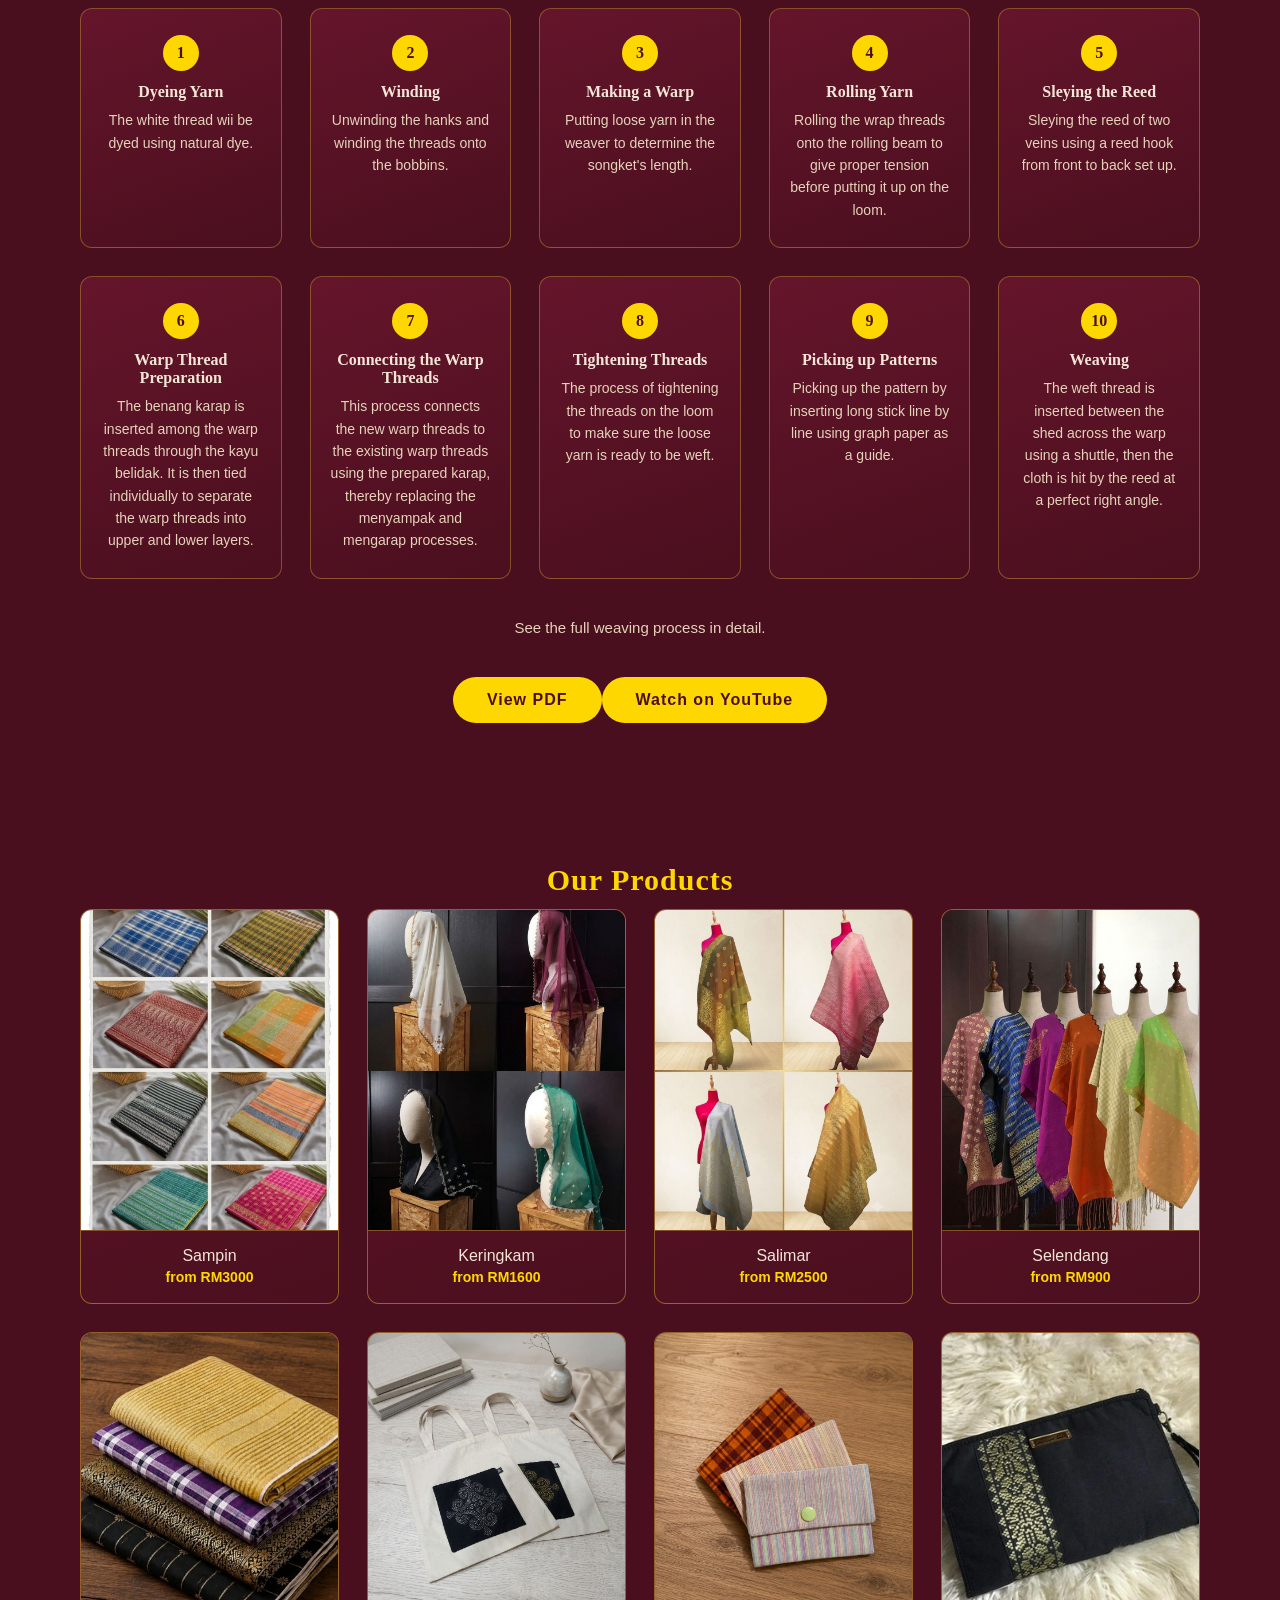
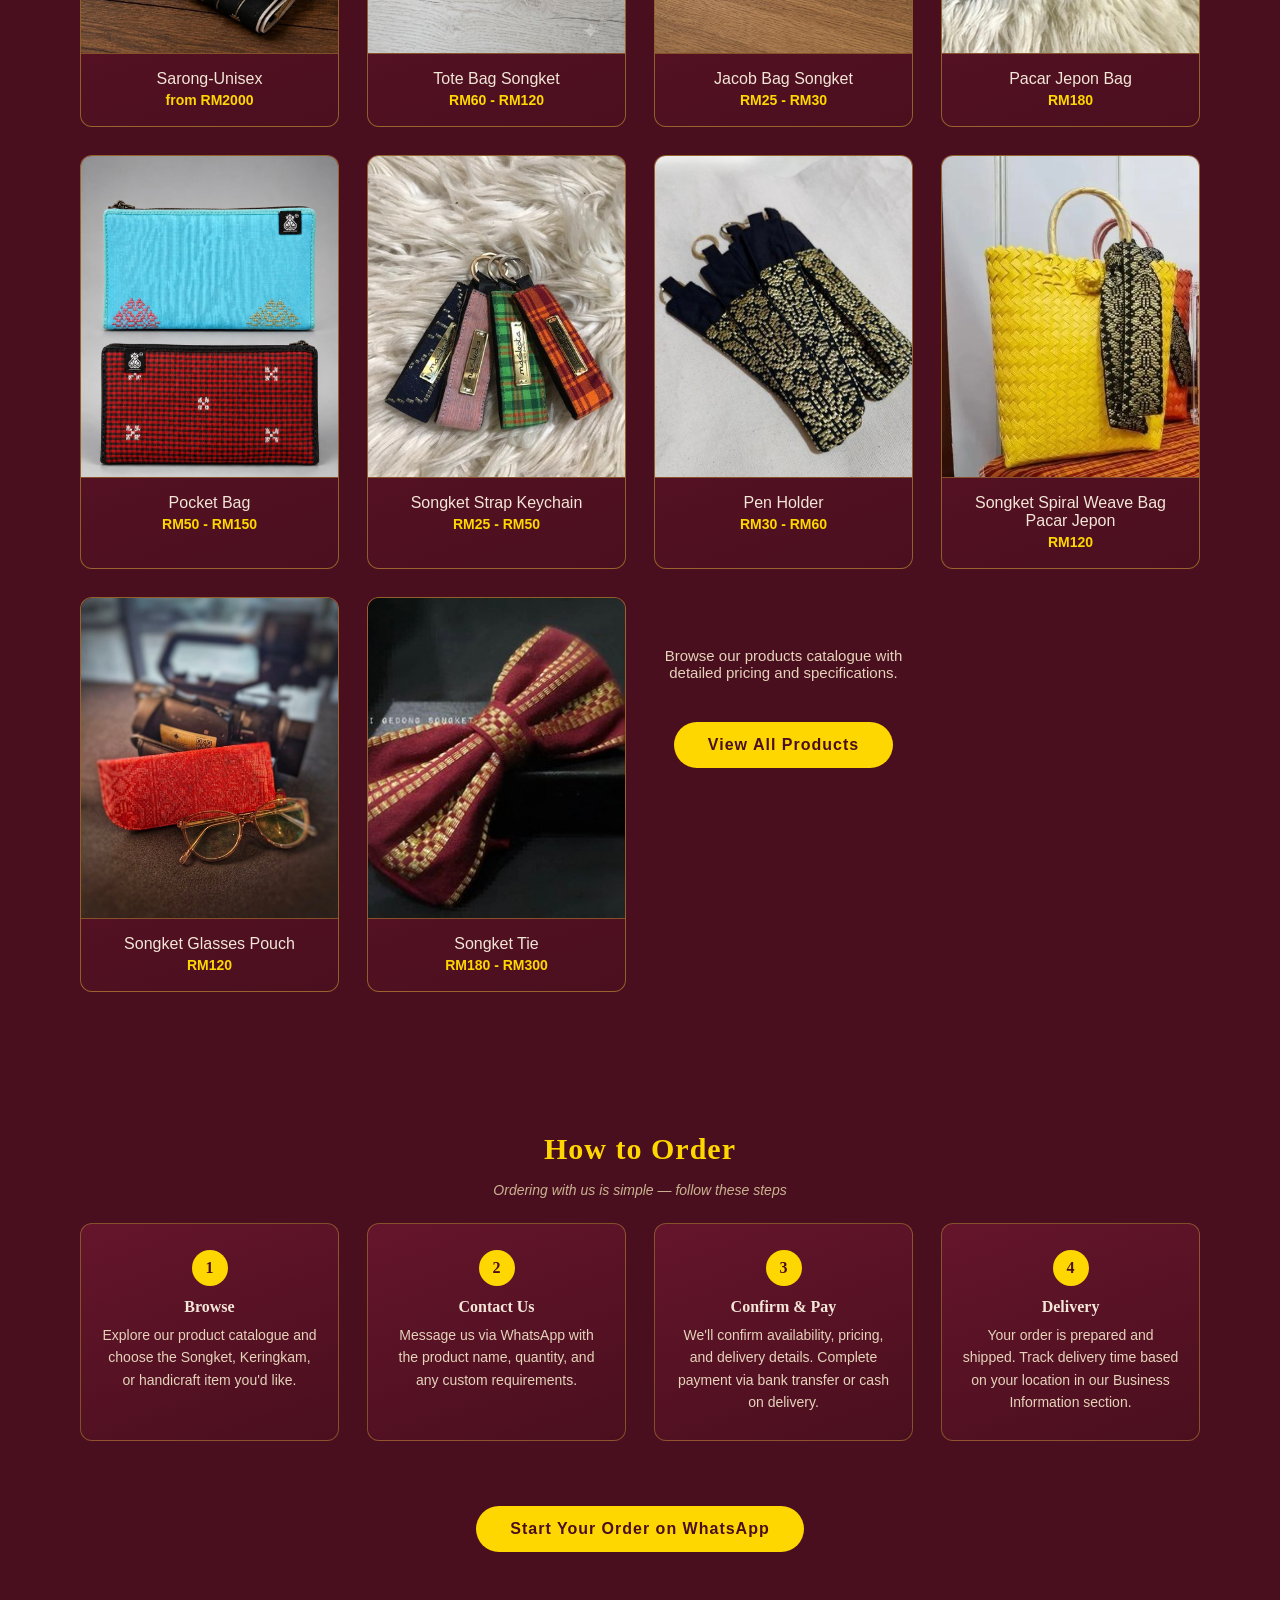
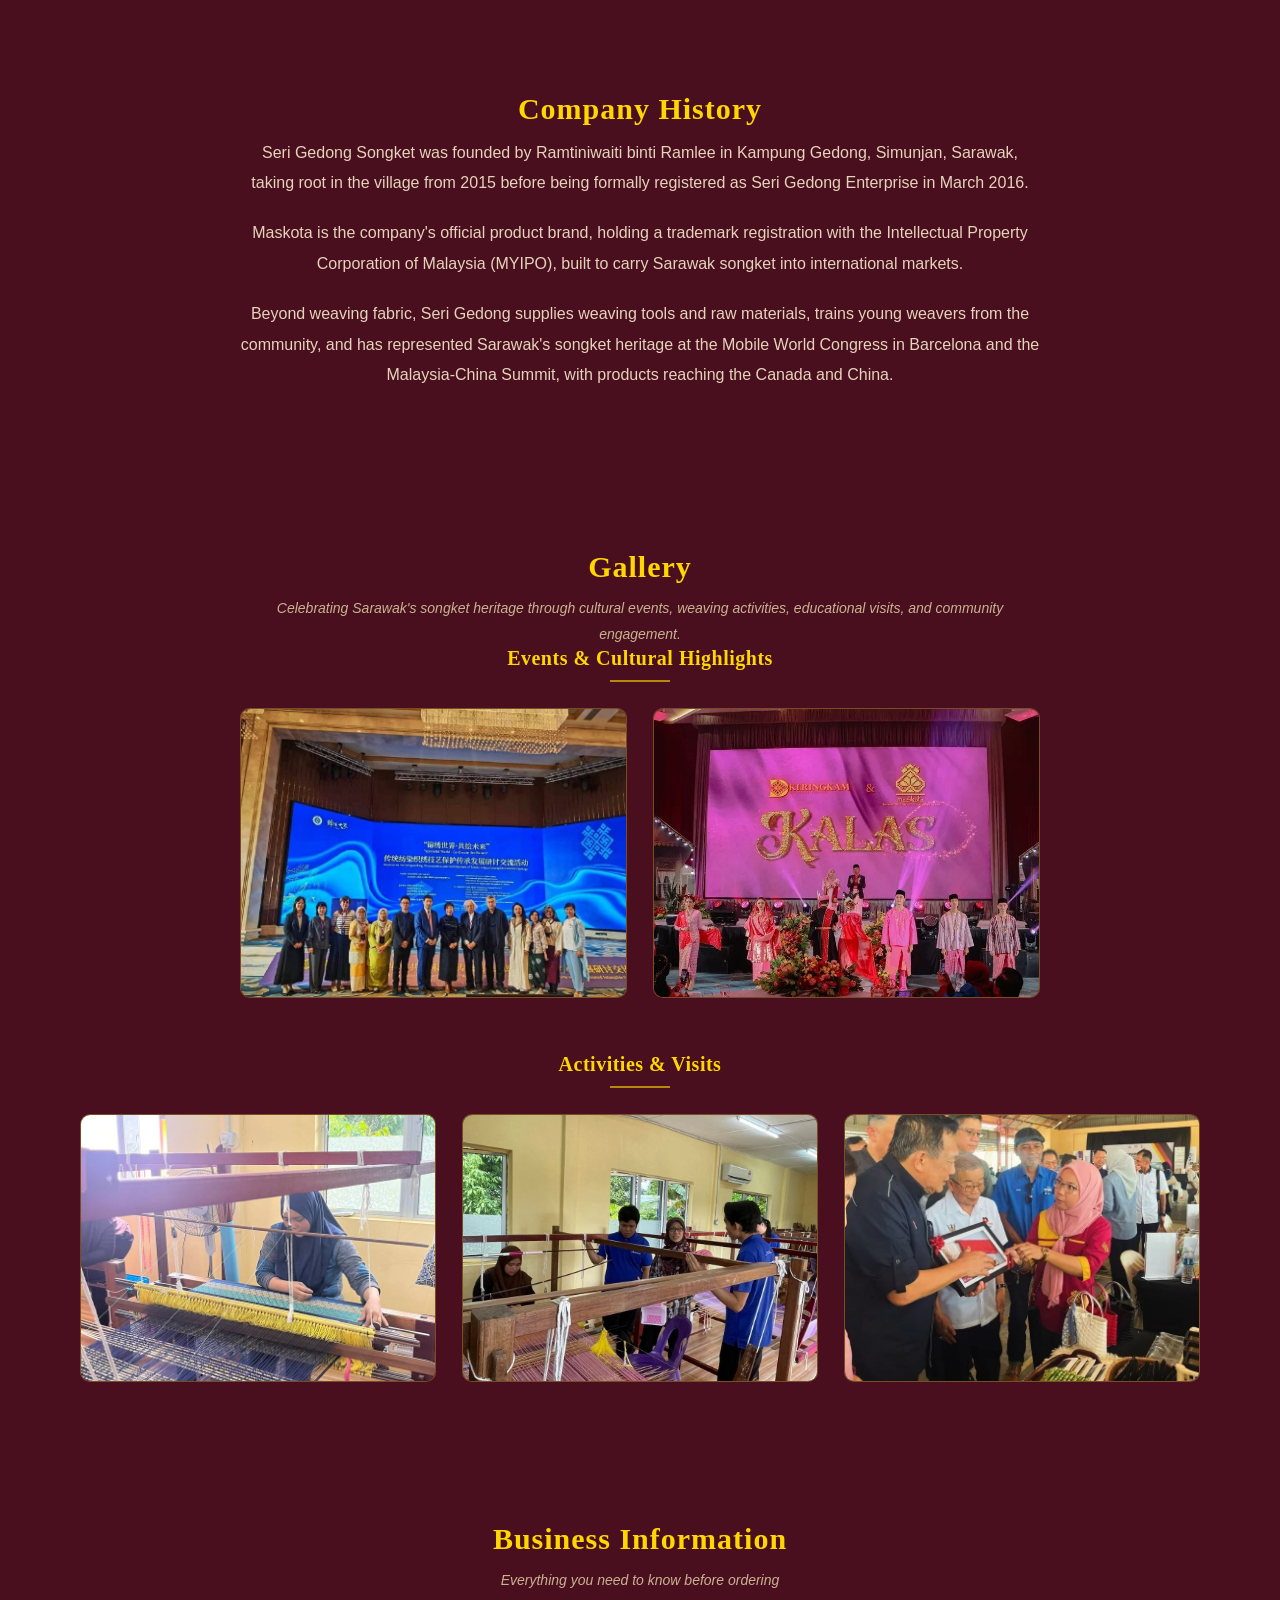
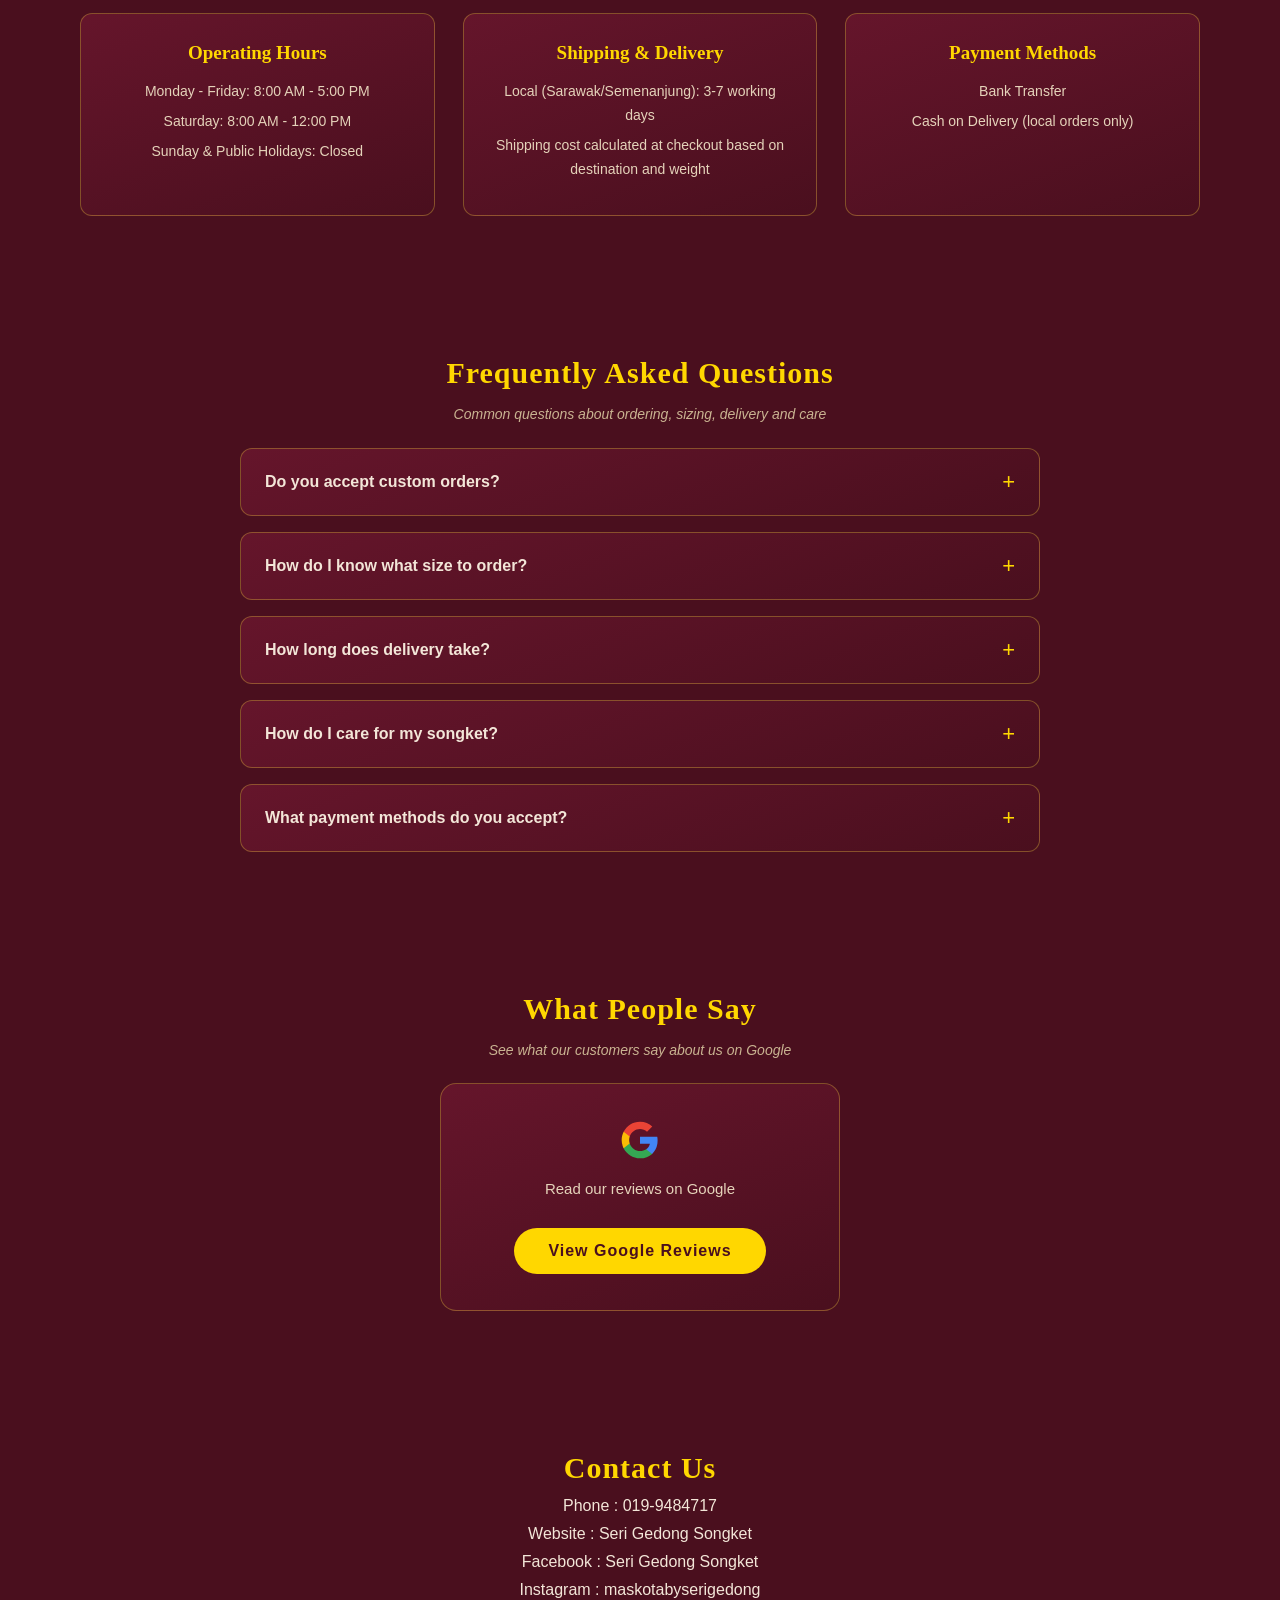
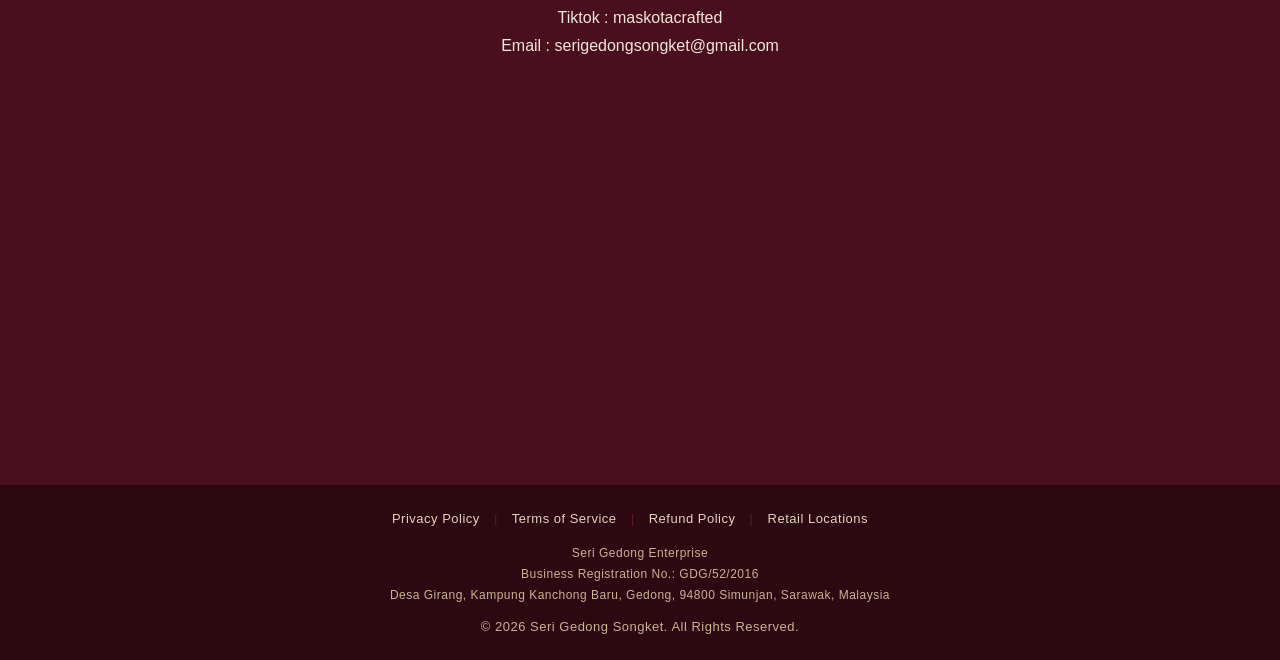
==== commit b7714efb: "Add files via upload" ====
--- a/index.html
+++ b/index.html
@@ -437,7 +437,7 @@
 
             <div class="products-cta">
             <p data-en="Browse our products catalogue with detailed pricing and specifications." data-ms="Layari katalog produk kami dengan harga dan spesifikasi terperinci.">Browse our products catalogue with detailed pricing and specifications.</p>
-            <a href="https://drive.google.com/file/d/1WNWjylpnF20VfLo2tgYD-zkfQQKI5z2u/view?usp=drivesdk" target="_blank">
+            <a href="https://drive.google.com/file/d/1j46-YxZ3cRRYRe4unn05ttiKWqqPiOyg/view?usp=sharing" target="_blank">
                 <button data-en="View All Products" data-ms="Lihat Semua Produk">View All Products</button>
             </a>
         </div>
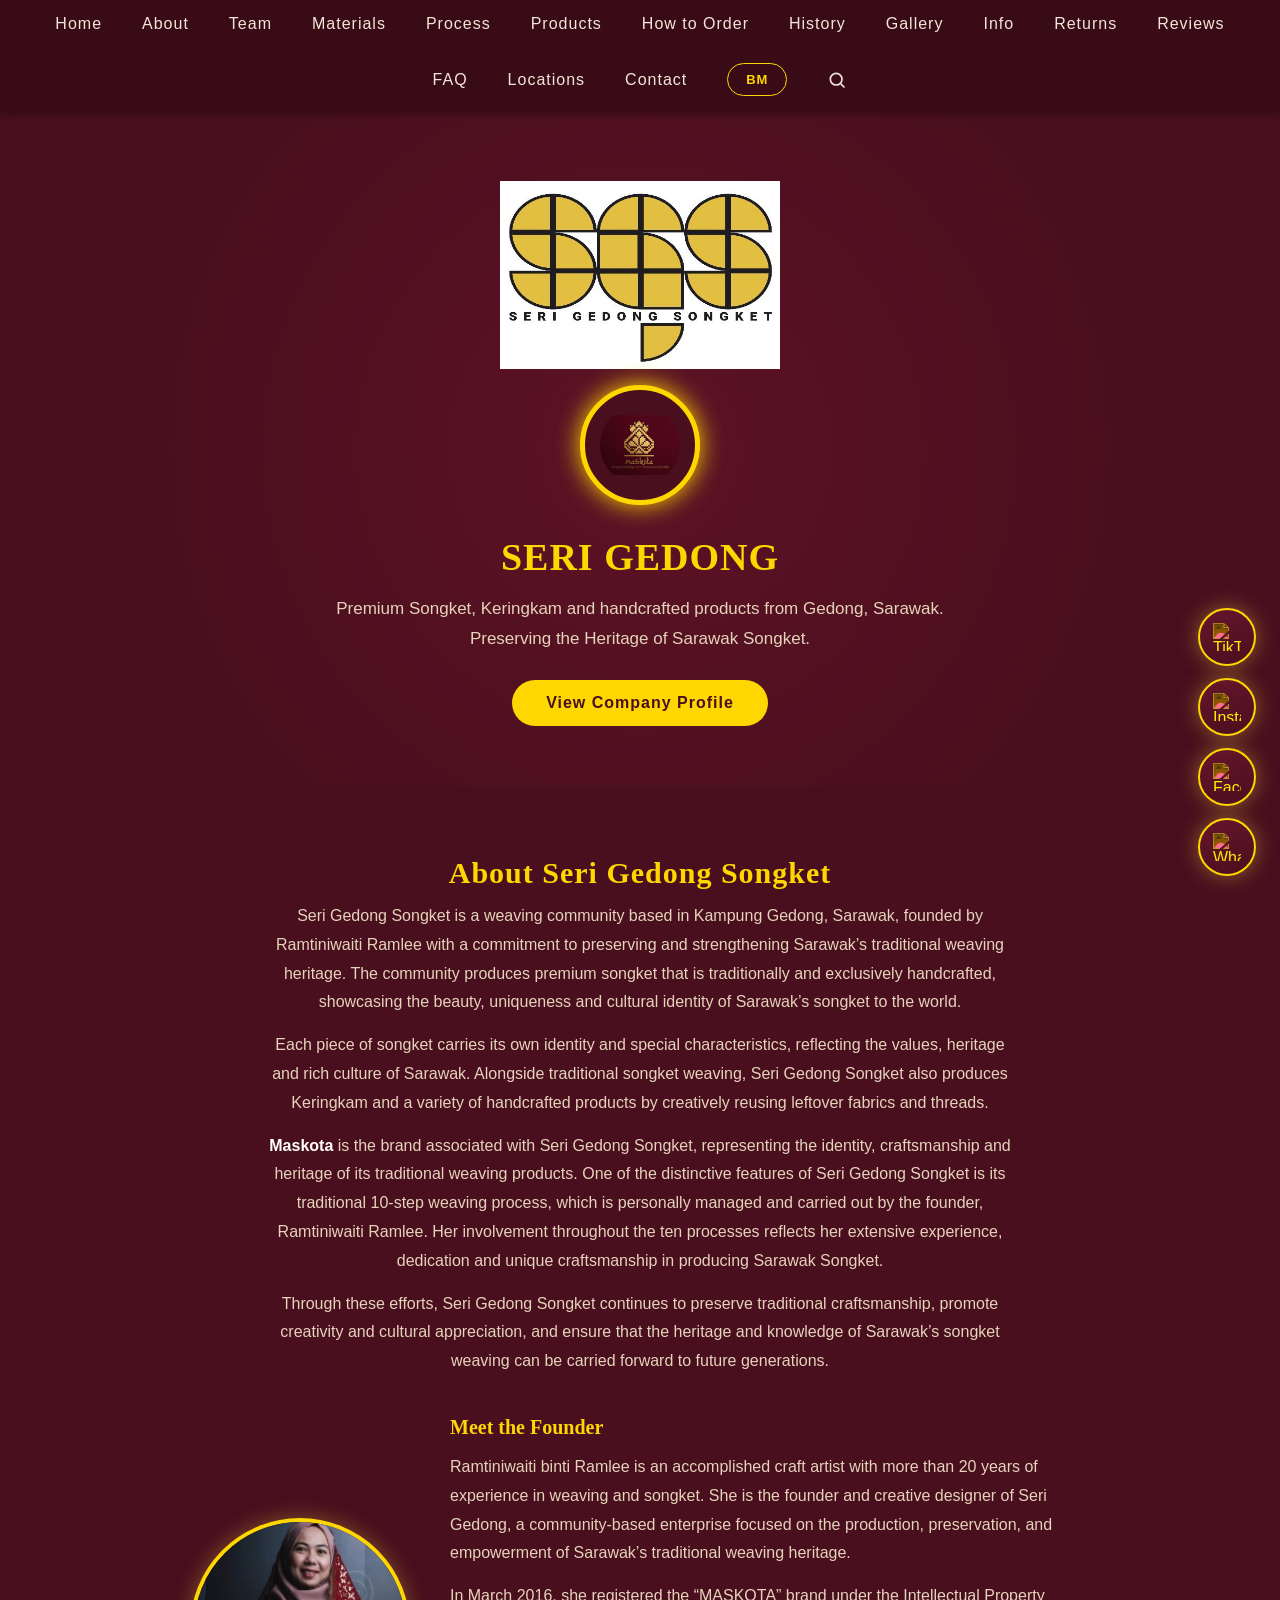
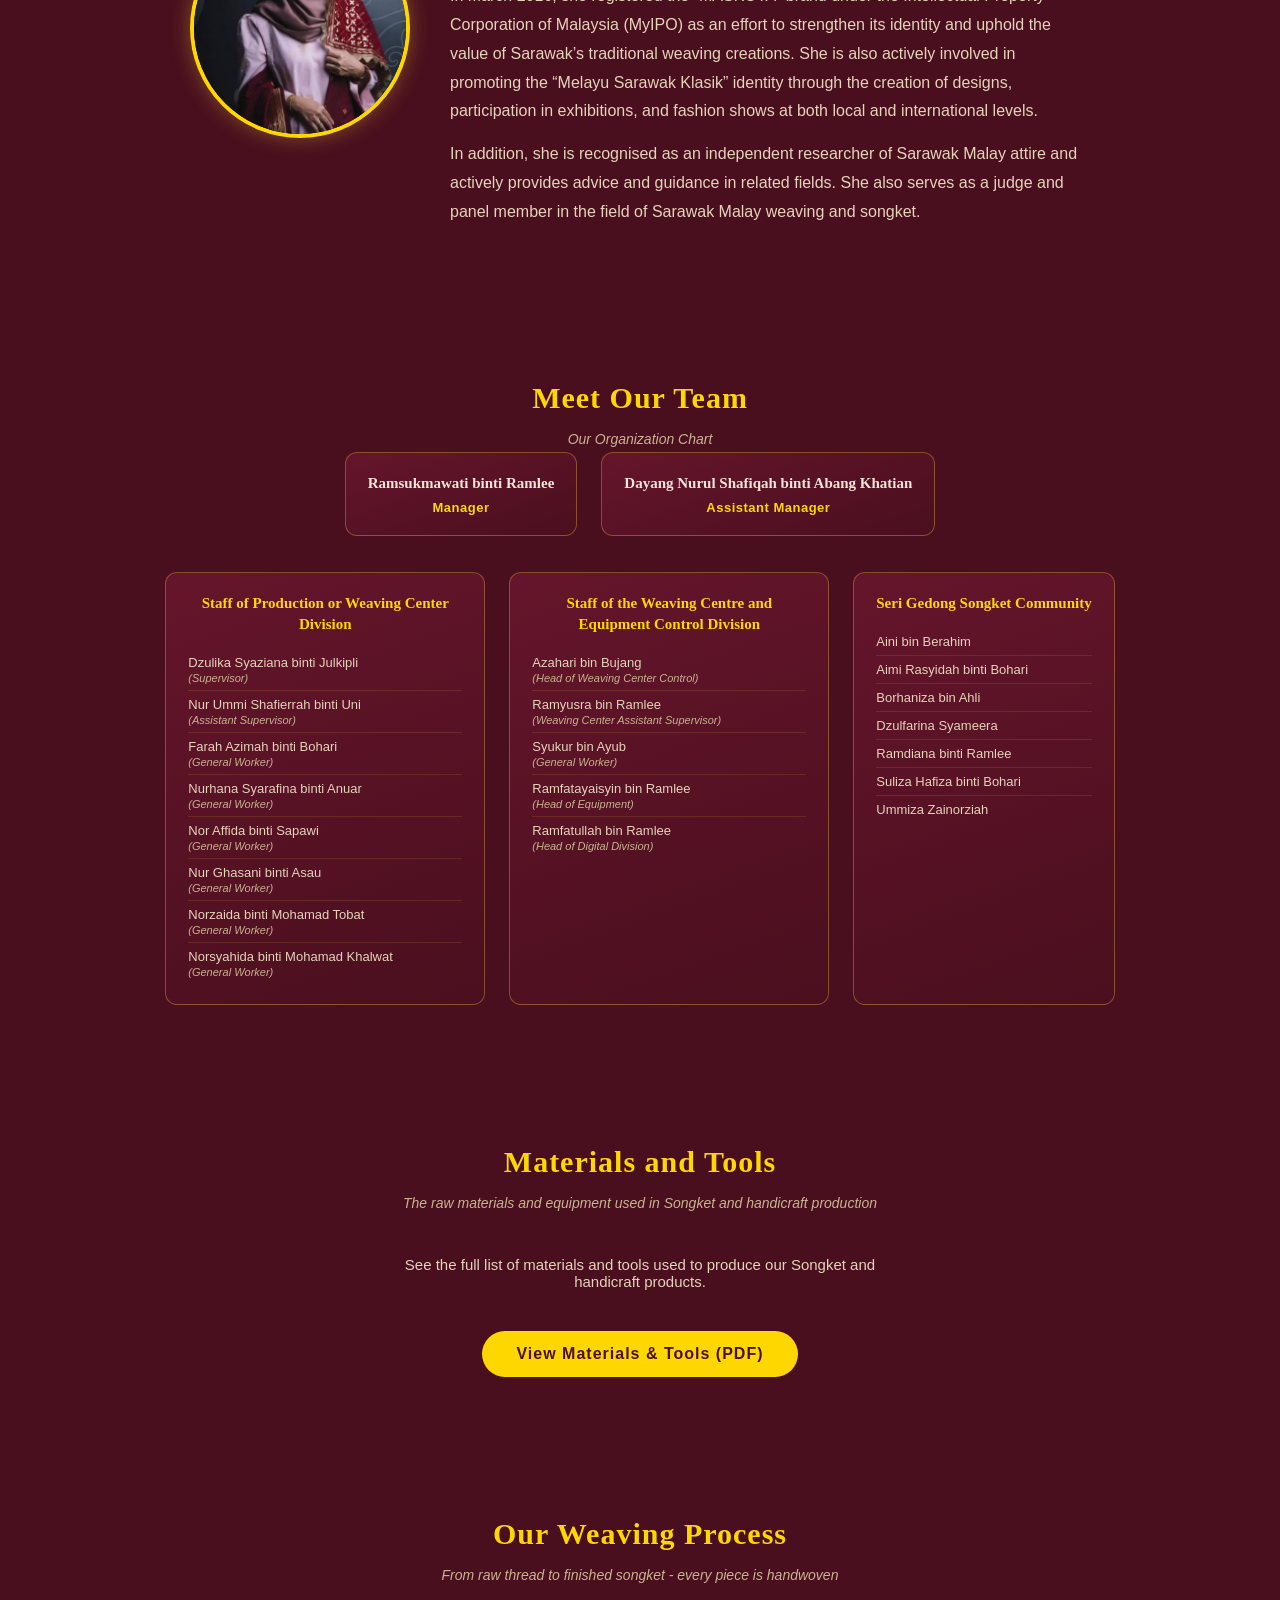
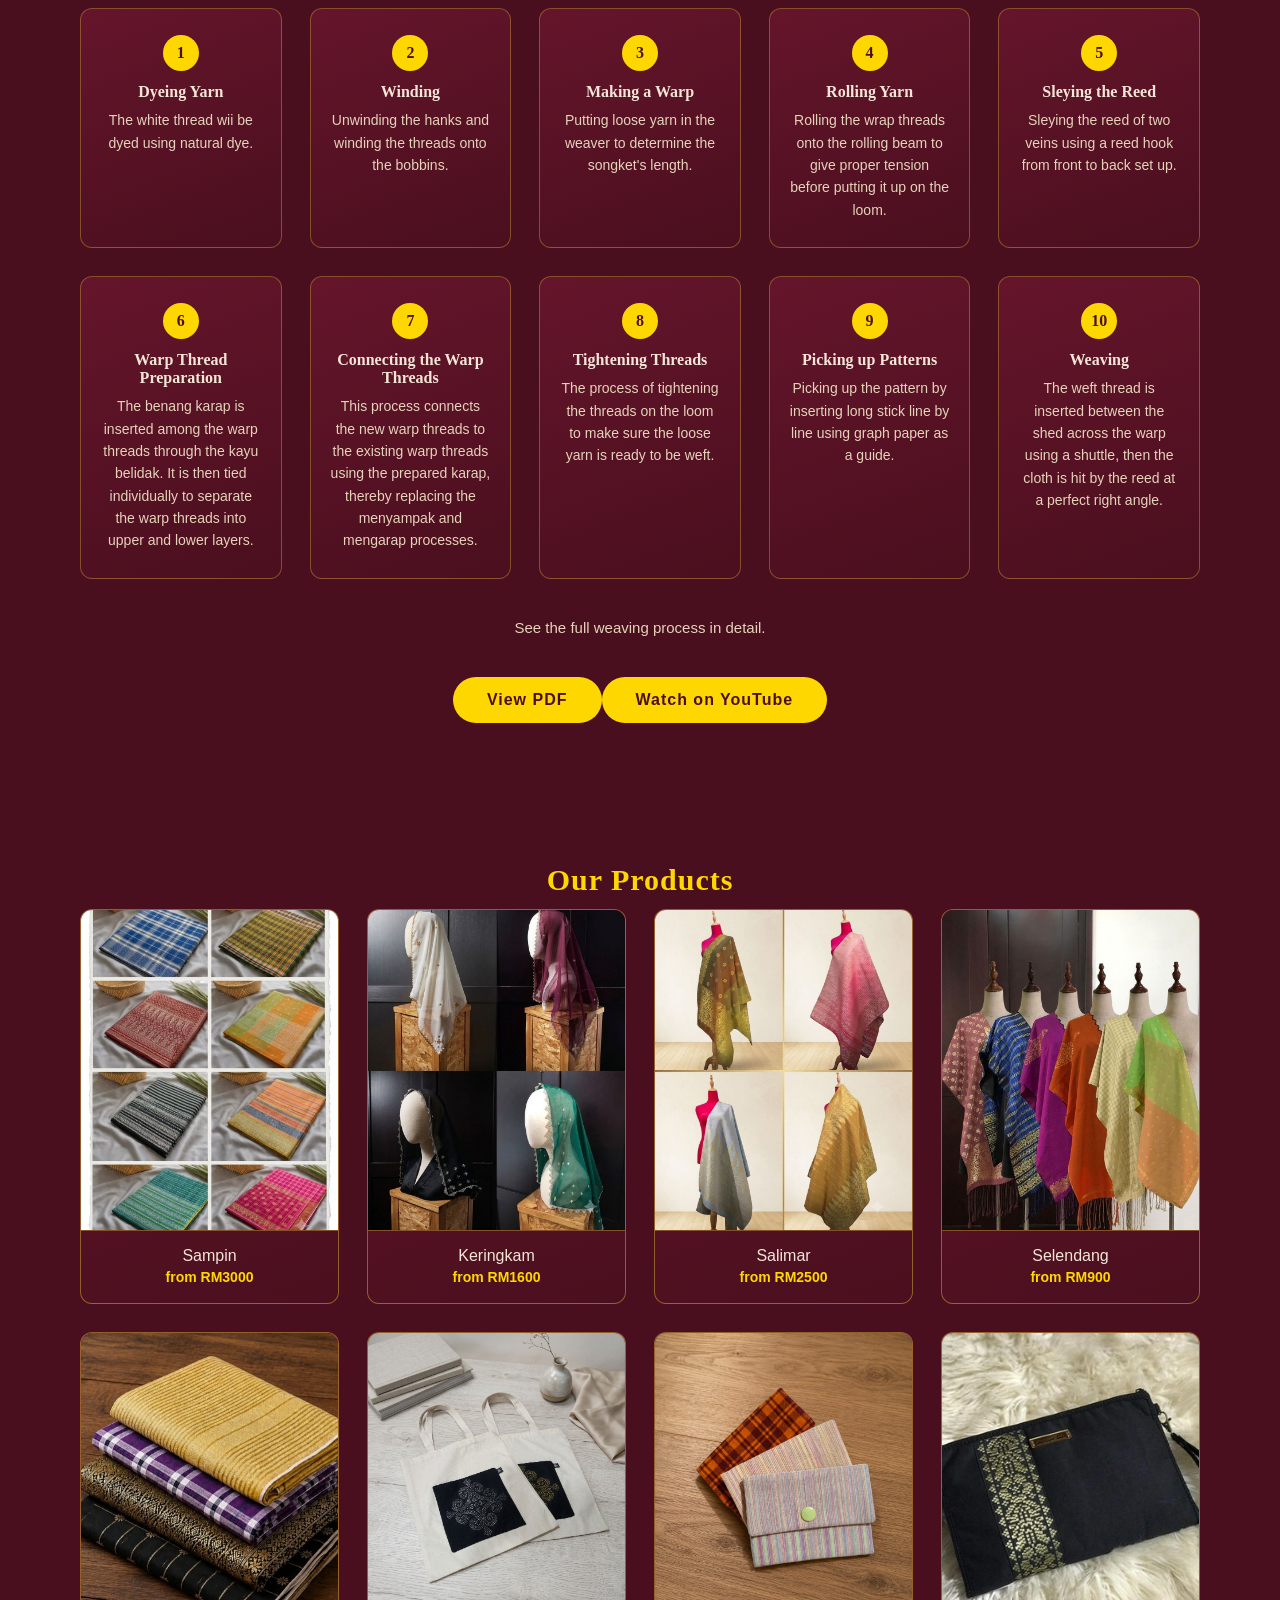
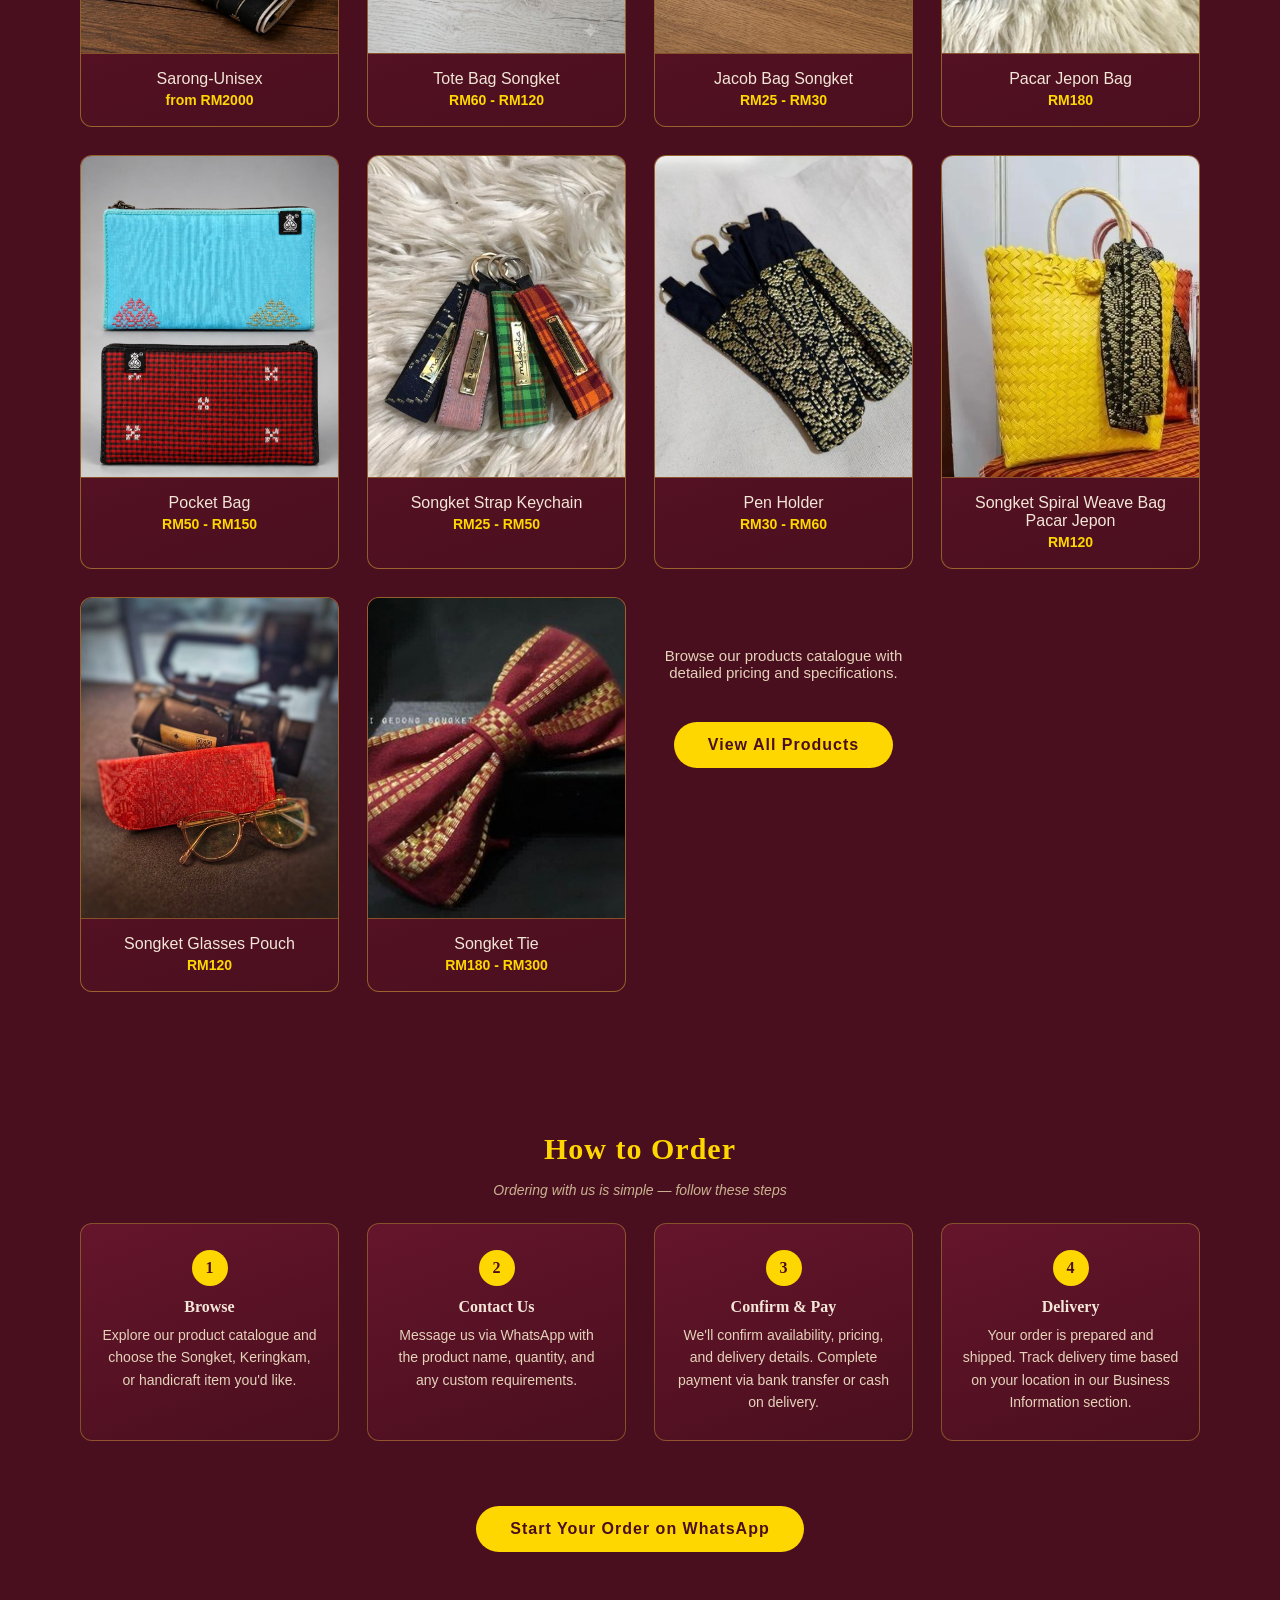
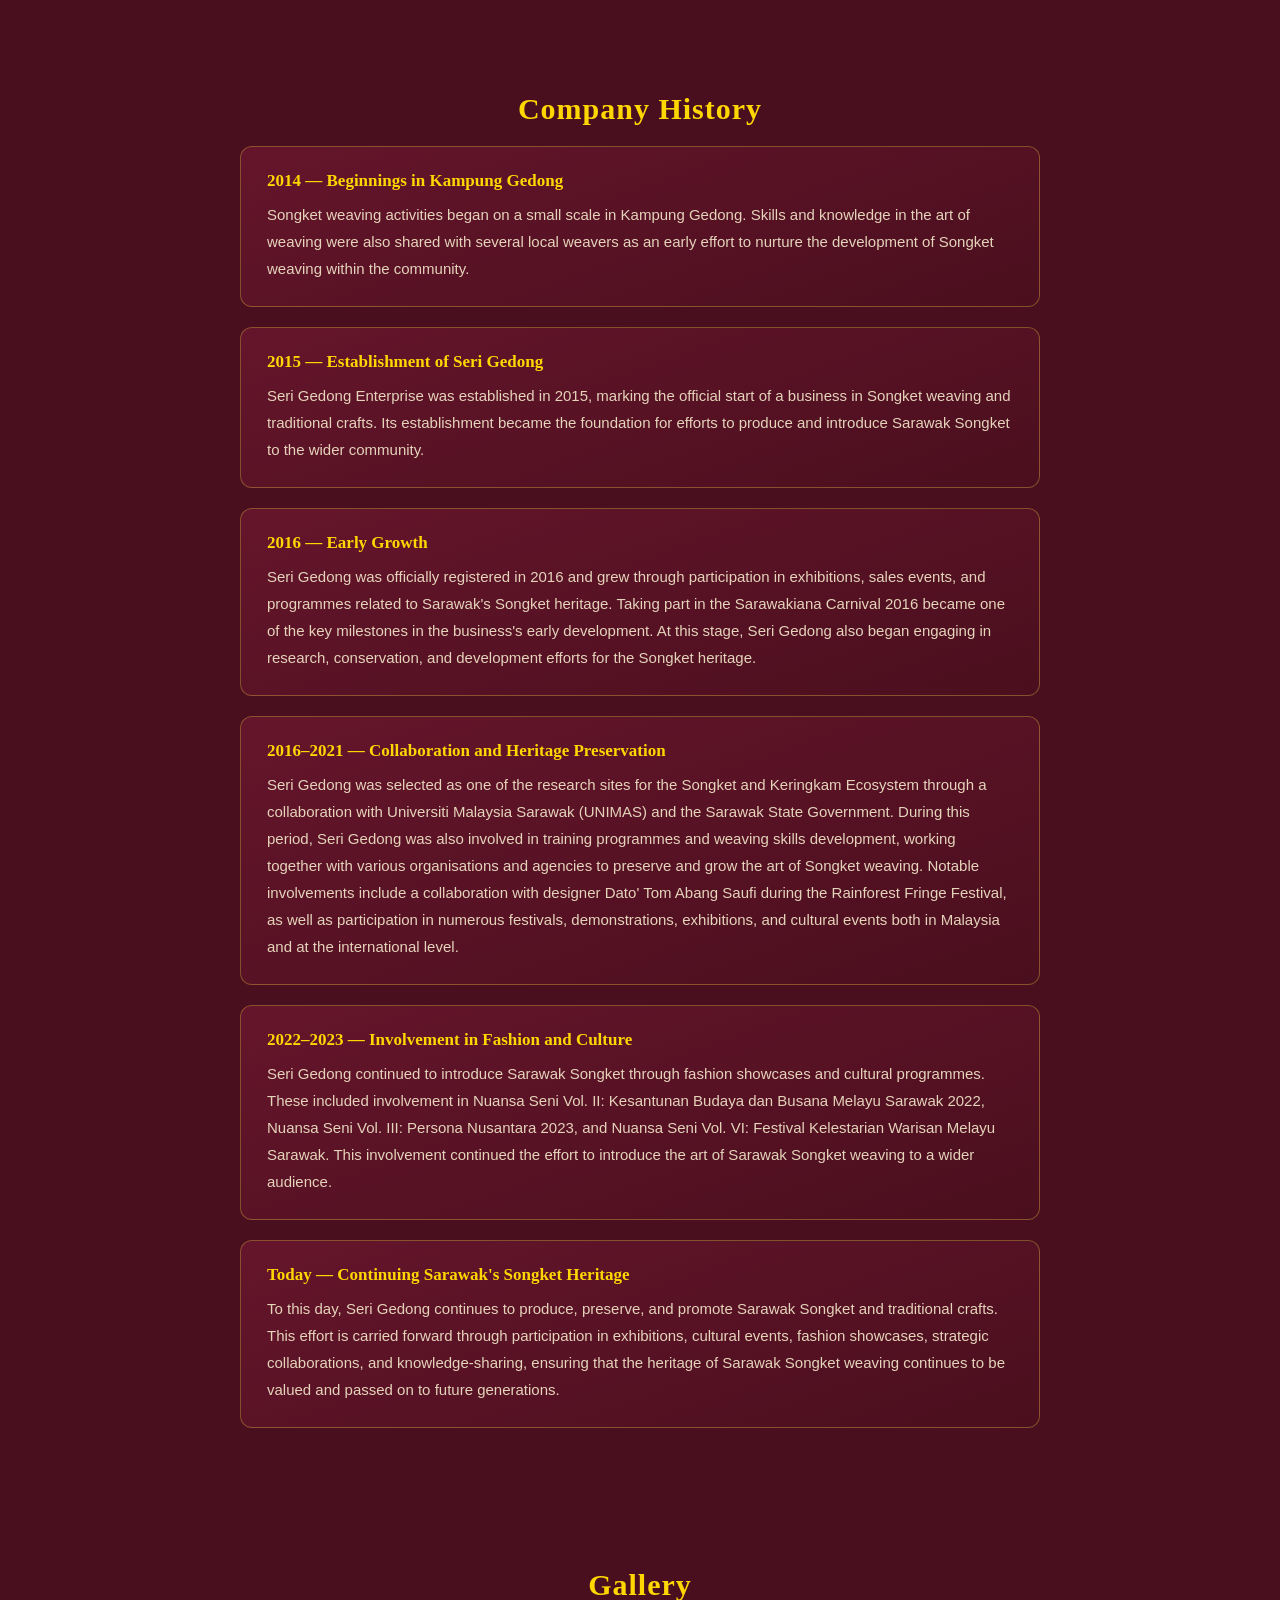
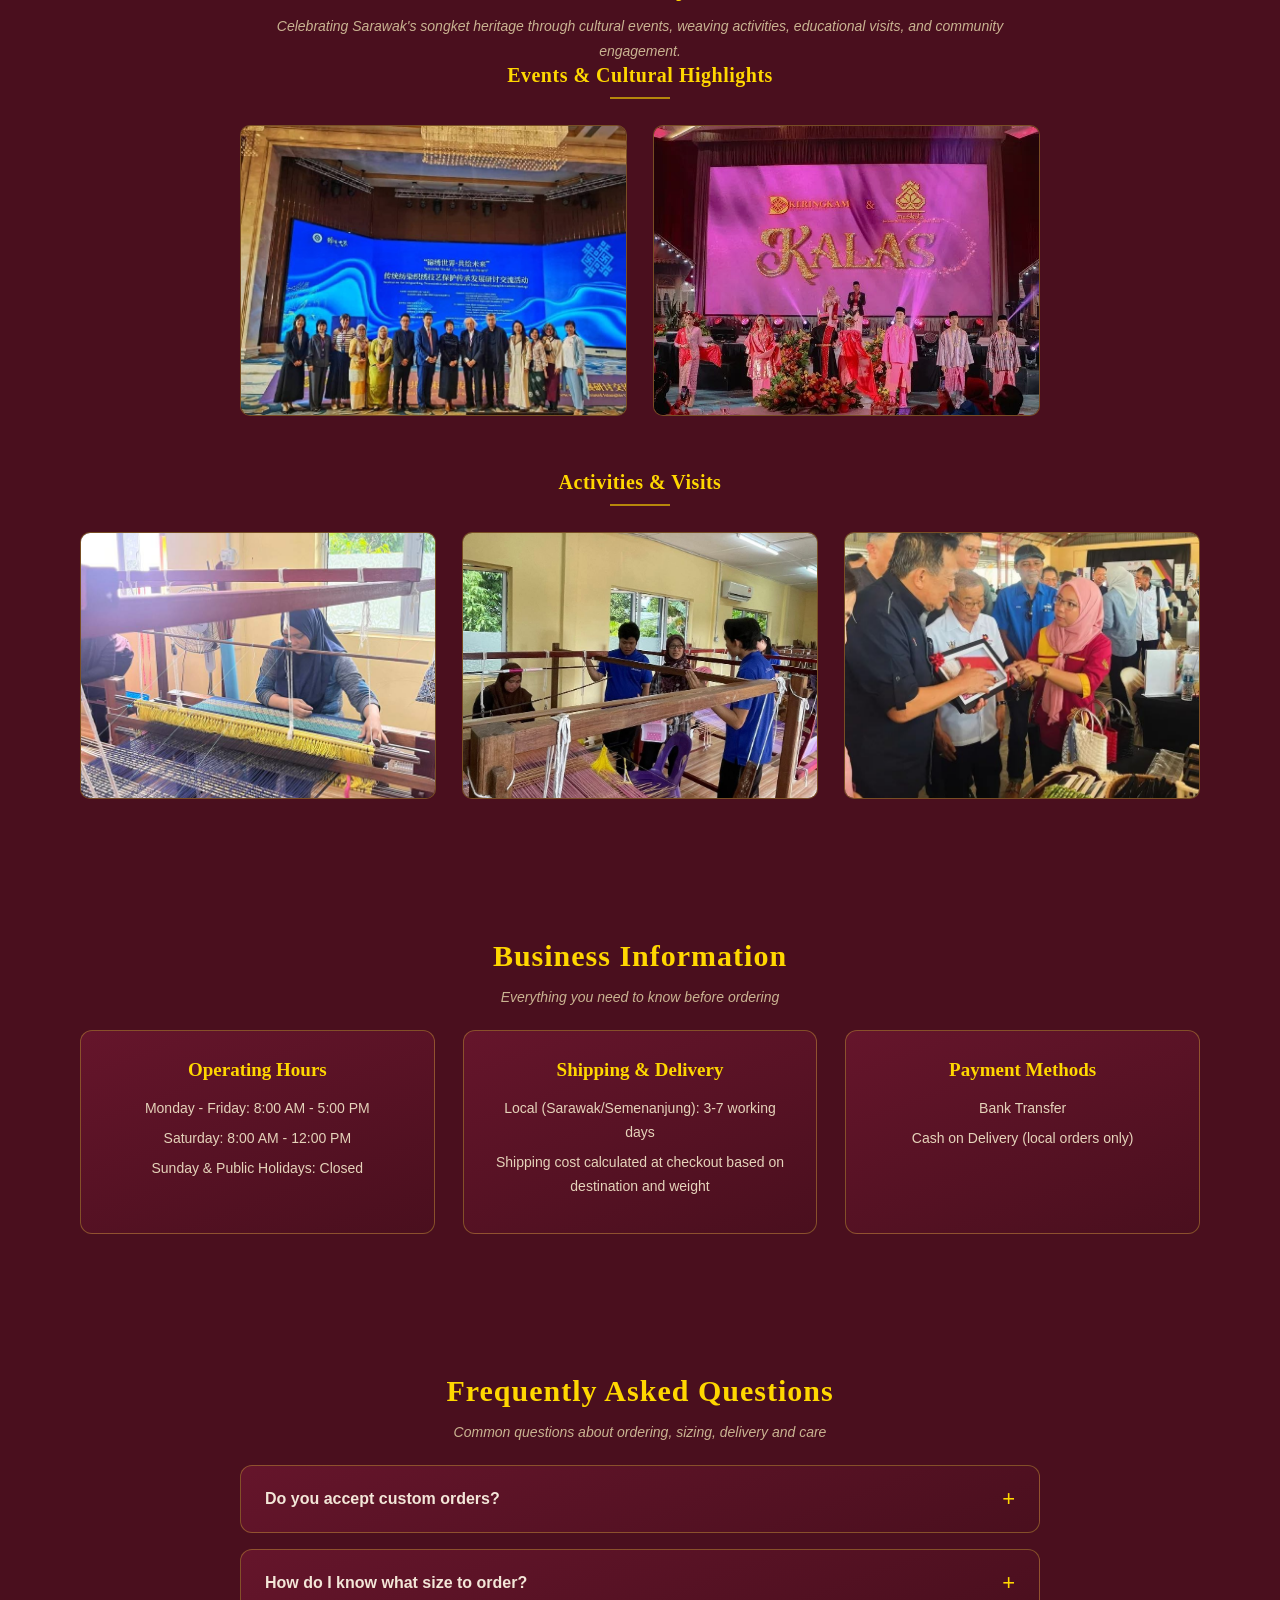
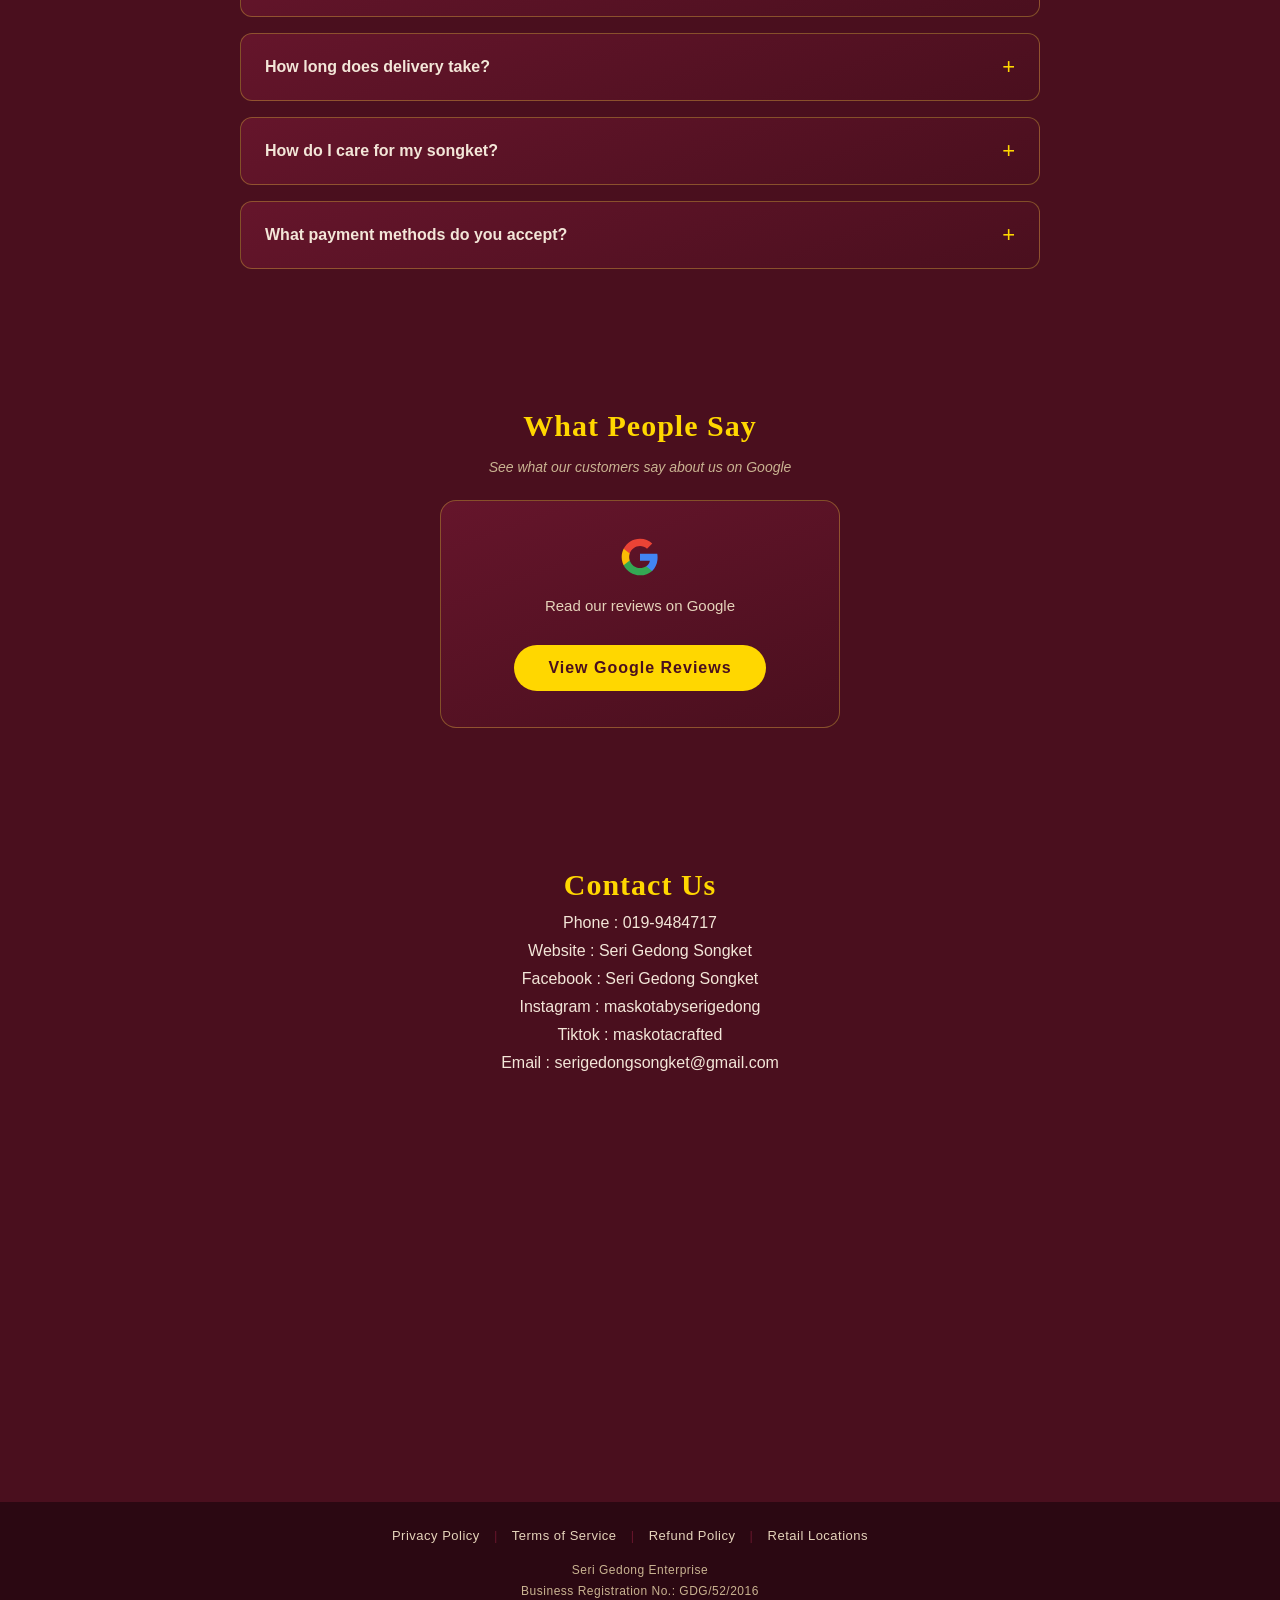
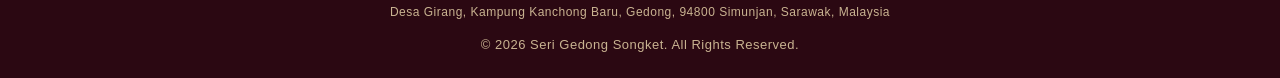
==== commit f2531b0e: "Add files via upload" ====
--- a/index.html
+++ b/index.html
@@ -489,28 +489,40 @@
     <!-- History -->
     <section id="history">
 
-        <h2 data-en="Company History" data-ms="Sejarah Syarikat">Company History</h2>
-
-        <div class="history-content">
-            <p data-en="Seri Gedong Songket was founded by Ramtiniwaiti binti Ramlee in Kampung Gedong, Simunjan, Sarawak, taking root in the village from 2015 before being formally registered as Seri Gedong Enterprise in March 2016." data-ms="Seri Gedong Songket diasaskan oleh Ramtiniwaiti binti Ramlee di Kampung Gedong, Simunjan, Sarawak, bermula di kampung tersebut sejak 2015 sebelum didaftarkan secara rasmi sebagai Seri Gedong Enterprise pada Mac 2016.">
-                Seri Gedong Songket was founded by Ramtiniwaiti binti Ramlee in
-                Kampung Gedong, Simunjan, Sarawak, taking root in the village
-                from 2015 before being formally registered as Seri Gedong
-                Enterprise in March 2016.
-            </p>
-            <p data-en="Maskota is the company's official product brand, holding a trademark registration with the Intellectual Property Corporation of Malaysia (MYIPO), built to carry Sarawak songket into international markets." data-ms="Maskota ialah jenama produk rasmi syarikat, memegang pendaftaran tanda dagangan dengan Perbadanan Harta Intelek Malaysia (MYIPO), dibina untuk membawa songket Sarawak ke pasaran antarabangsa.">
-                Maskota is the company's official product brand, holding a
-                trademark registration with the Intellectual Property
-                Corporation of Malaysia (MYIPO), built to carry Sarawak
-                songket into international markets.
-            </p>
-            <p data-en="Beyond weaving fabric, Seri Gedong supplies weaving tools and raw materials, trains young weavers from the community, and has represented Sarawak's songket heritage at the Mobile World Congress in Barcelona and the Malaysia-China Summit, with products reaching the Canada and China." data-ms="Selain menenun kain, Seri Gedong turut membekalkan alat dan bahan mentah tenunan, melatih penenun muda dari komuniti, dan telah mewakili warisan songket Sarawak di Mobile World Congress di Barcelona dan Sidang Kemuncak Malaysia-China, dengan produk yang sampai ke Kanada dan China.">
-                Beyond weaving fabric, Seri Gedong supplies weaving tools and
-                raw materials, trains young weavers from the community, and
-                has represented Sarawak's songket heritage at the Mobile
-                World Congress in Barcelona and the Malaysia-China Summit,
-                with products reaching the Canada and China.
-            </p>
+        <h2 data-en="Company History" data-ms="Sejarah Syarikat">Company history</h2>
+
+        <div class="history-timeline">
+
+            <div class="history-item">
+                <h3 data-en="2014 &mdash; Beginnings in Kampung Gedong" data-ms="2014 &mdash; Permulaan di Kampung Gedong">2014 &mdash; Beginnings in Kampung Gedong</h3>
+                <p data-en="Songket weaving activities began on a small scale in Kampung Gedong. Skills and knowledge in the art of weaving were also shared with several local weavers as an early effort to nurture the development of Songket weaving within the community." data-ms="Aktiviti tenunan Songket bermula secara kecil-kecilan di Kampung Gedong. Kemahiran dan pengetahuan dalam seni tenunan turut dikongsi dengan beberapa orang penenun tempatan sebagai usaha awal memupuk perkembangan tenunan Songket di komuniti.">Songket weaving activities began on a small scale in Kampung Gedong. Skills and knowledge in the art of weaving were also shared with several local weavers as an early effort to nurture the development of Songket weaving within the community.</p>
+            </div>
+
+            <div class="history-item">
+                <h3 data-en="2015 &mdash; Establishment of Seri Gedong" data-ms="2015 &mdash; Penubuhan Seri Gedong">2015 &mdash; Establishment of Seri Gedong</h3>
+                <p data-en="Seri Gedong Enterprise was established in 2015, marking the official start of a business in Songket weaving and traditional crafts. Its establishment became the foundation for efforts to produce and introduce Sarawak Songket to the wider community." data-ms="Seri Gedong Enterprise ditubuhkan pada tahun 2015, menandakan permulaan rasmi perniagaan dalam bidang tenunan Songket dan kraf tradisional. Penubuhannya menjadi asas kepada usaha menghasilkan serta memperkenalkan Songket Sarawak kepada masyarakat.">Seri Gedong Enterprise was established in 2015, marking the official start of a business in Songket weaving and traditional crafts. Its establishment became the foundation for efforts to produce and introduce Sarawak Songket to the wider community.</p>
+            </div>
+
+            <div class="history-item">
+                <h3 data-en="2016 &mdash; Early Growth" data-ms="2016 &mdash; Perkembangan Awal">2016 &mdash; Early Growth</h3>
+                <p data-en="Seri Gedong was officially registered in 2016 and grew through participation in exhibitions, sales events, and programmes related to Sarawak's Songket heritage. Taking part in the Sarawakiana Carnival 2016 became one of the key milestones in the business's early development. At this stage, Seri Gedong also began engaging in research, conservation, and development efforts for the Songket heritage." data-ms="Seri Gedong mula didaftarkan pada tahun 2016 dan berkembang melalui penyertaan dalam pameran, acara jualan serta program berkaitan warisan Songket Sarawak. Penyertaan dalam Karnival Sarawakiana 2016 menjadi antara titik penting dalam perkembangan awal perniagaan. Pada peringkat ini, Seri Gedong turut mula terlibat dalam usaha penyelidikan, pemeliharaan dan pembangunan warisan Songket.">Seri Gedong was officially registered in 2016 and grew through participation in exhibitions, sales events, and programmes related to Sarawak's Songket heritage. Taking part in the Sarawakiana Carnival 2016 became one of the key milestones in the business's early development. At this stage, Seri Gedong also began engaging in research, conservation, and development efforts for the Songket heritage.</p>
+            </div>
+
+            <div class="history-item">
+                <h3 data-en="2016&ndash;2021 &mdash; Collaboration and Heritage Preservation" data-ms="2016&ndash;2021 &mdash; Kerjasama dan Pemeliharaan Warisan">2016&ndash;2021 &mdash; Collaboration and Heritage Preservation</h3>
+                <p data-en="Seri Gedong was selected as one of the research sites for the Songket and Keringkam Ecosystem through a collaboration with Universiti Malaysia Sarawak (UNIMAS) and the Sarawak State Government. During this period, Seri Gedong was also involved in training programmes and weaving skills development, working together with various organisations and agencies to preserve and grow the art of Songket weaving. Notable involvements include a collaboration with designer Dato' Tom Abang Saufi during the Rainforest Fringe Festival, as well as participation in numerous festivals, demonstrations, exhibitions, and cultural events both in Malaysia and at the international level." data-ms="Seri Gedong dipilih sebagai salah satu lokasi penyelidikan bagi Ekosistem Songket dan Keringkam melalui kerjasama dengan Universiti Malaysia Sarawak (UNIMAS) dan Kerajaan Negeri Sarawak. Dalam tempoh ini, Seri Gedong turut terlibat dalam program latihan dan pembangunan kemahiran tenunan serta bekerjasama dengan pelbagai organisasi dan agensi bagi memelihara dan mengembangkan seni tenunan Songket. Antara penglibatan penting termasuk kerjasama dengan pereka Dato' Tom Abang Saufi semasa Rainforest Fringe Festival serta penyertaan dalam pelbagai festival, demonstrasi, pameran dan acara kebudayaan di Malaysia dan peringkat antarabangsa.">Seri Gedong was selected as one of the research sites for the Songket and Keringkam Ecosystem through a collaboration with Universiti Malaysia Sarawak (UNIMAS) and the Sarawak State Government. During this period, Seri Gedong was also involved in training programmes and weaving skills development, working together with various organisations and agencies to preserve and grow the art of Songket weaving. Notable involvements include a collaboration with designer Dato' Tom Abang Saufi during the Rainforest Fringe Festival, as well as participation in numerous festivals, demonstrations, exhibitions, and cultural events both in Malaysia and at the international level.</p>
+            </div>
+
+            <div class="history-item">
+                <h3 data-en="2022&ndash;2023 &mdash; Involvement in Fashion and Culture" data-ms="2022&ndash;2023 &mdash; Penglibatan dalam Fesyen dan Kebudayaan">2022&ndash;2023 &mdash; Involvement in Fashion and Culture</h3>
+                <p data-en="Seri Gedong continued to introduce Sarawak Songket through fashion showcases and cultural programmes. These included involvement in Nuansa Seni Vol. II: Kesantunan Budaya dan Busana Melayu Sarawak 2022, Nuansa Seni Vol. III: Persona Nusantara 2023, and Nuansa Seni Vol. VI: Festival Kelestarian Warisan Melayu Sarawak. This involvement continued the effort to introduce the art of Sarawak Songket weaving to a wider audience." data-ms="Seri Gedong terus memperkenalkan Songket Sarawak melalui acara peragaan fesyen dan program kebudayaan. Antaranya termasuk penglibatan dalam Nuansa Seni Vol. II: Kesantunan Budaya dan Busana Melayu Sarawak 2022, Nuansa Seni Vol. III: Persona Nusantara 2023, serta Nuansa Seni Vol. VI: Festival Kelestarian Warisan Melayu Sarawak. Penglibatan ini meneruskan usaha memperkenalkan seni tenunan Songket Sarawak kepada khalayak yang lebih luas.">Seri Gedong continued to introduce Sarawak Songket through fashion showcases and cultural programmes. These included involvement in Nuansa Seni Vol. II: Kesantunan Budaya dan Busana Melayu Sarawak 2022, Nuansa Seni Vol. III: Persona Nusantara 2023, and Nuansa Seni Vol. VI: Festival Kelestarian Warisan Melayu Sarawak. This involvement continued the effort to introduce the art of Sarawak Songket weaving to a wider audience.</p>
+            </div>
+
+            <div class="history-item">
+                <h3 data-en="Today &mdash; Continuing Sarawak's Songket Heritage" data-ms="Kini &mdash; Meneruskan Warisan Songket Sarawak">Today &mdash; Continuing Sarawak's Songket Heritage</h3>
+                <p data-en="To this day, Seri Gedong continues to produce, preserve, and promote Sarawak Songket and traditional crafts. This effort is carried forward through participation in exhibitions, cultural events, fashion showcases, strategic collaborations, and knowledge-sharing, ensuring that the heritage of Sarawak Songket weaving continues to be valued and passed on to future generations." data-ms="Sehingga kini, Seri Gedong terus menghasilkan, memelihara dan mempromosikan Songket Sarawak serta kraf tradisional. Usaha ini diteruskan melalui penyertaan dalam pameran, acara kebudayaan, peragaan fesyen, kerjasama strategik dan perkongsian ilmu bagi memastikan warisan tenunan Songket Sarawak terus dihargai dan diwarisi oleh generasi akan datang.">To this day, Seri Gedong continues to produce, preserve, and promote Sarawak Songket and traditional crafts. This effort is carried forward through participation in exhibitions, cultural events, fashion showcases, strategic collaborations, and knowledge-sharing, ensuring that the heritage of Sarawak Songket weaving continues to be valued and passed on to future generations.</p>
+            </div>
+
         </div>
 
     </section>
--- a/style.css
+++ b/style.css
@@ -254,9 +254,6 @@
 }
 
 .hero-logo-main{
-    mix-blend-mode:multiply;
-    background:transparent;
-    box-shadow:none;
     max-width:280px;
     width:100%;
     height:auto;
@@ -381,17 +378,39 @@
 
 /* HISTORY */
 
-.history-content{
+.history-timeline{
     max-width:800px;
-    margin:0 auto;
-}
-
-.history-content p{
-    line-height:1.9;
-    font-size:16px;
-    color:#e5d3ba;
-    margin-bottom:20px;
-    text-align:center;
+    margin:20px auto 0;
+    display:flex;
+    flex-direction:column;
+    gap:20px;
+}
+
+.history-item{
+    background:linear-gradient(160deg, #65152b, #4a0f1e);
+    border:1px solid rgba(212,175,55,0.4);
+    border-radius:12px;
+    padding:24px 26px;
+    transition:.3s;
+}
+
+.history-item:hover{
+    border-color:gold;
+    box-shadow:0 10px 22px rgba(212,175,55,0.3);
+}
+
+.history-item h3{
+    color:gold;
+    font-size:17px;
+    margin-bottom:10px;
+    text-align:left;
+}
+
+.history-item p{
+    color:#e5d3ba;
+    font-size:15px;
+    line-height:1.8;
+    text-align:left;
 }
 
 /* PRODUCT GRID */
